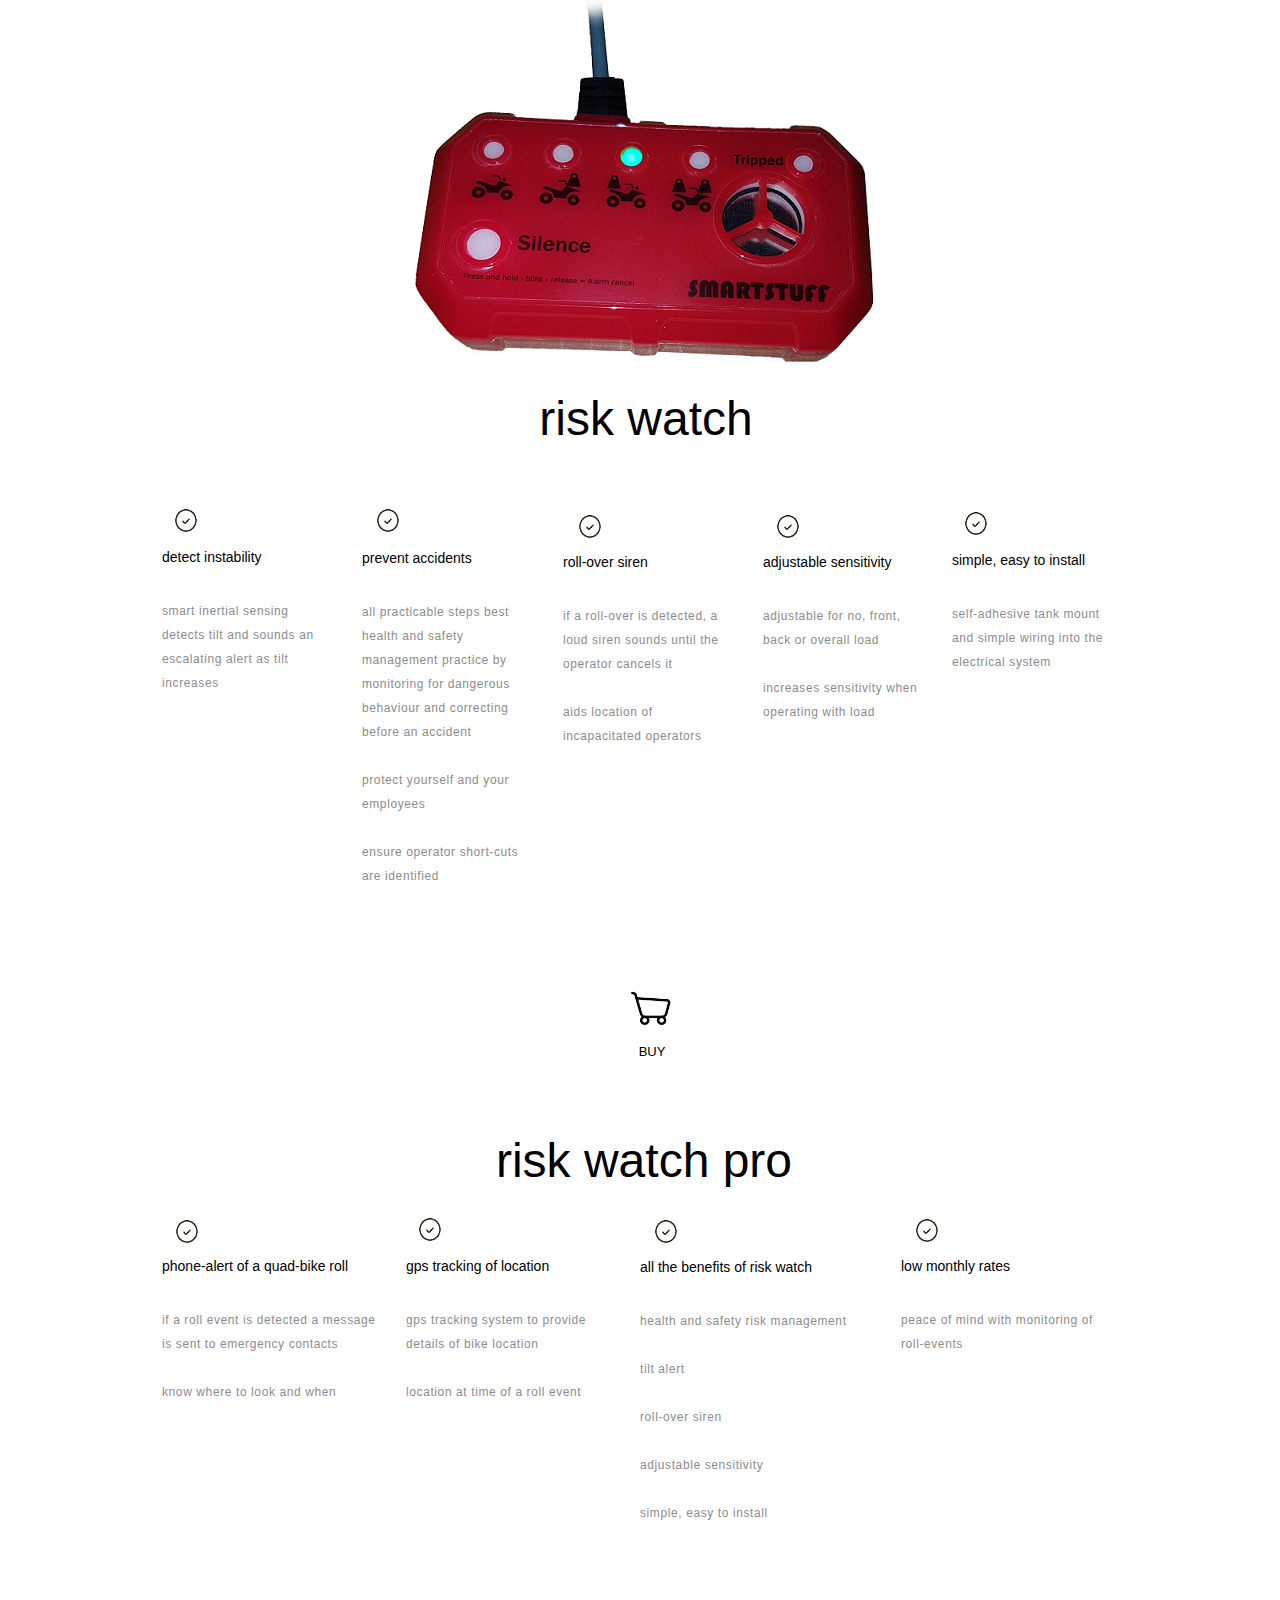
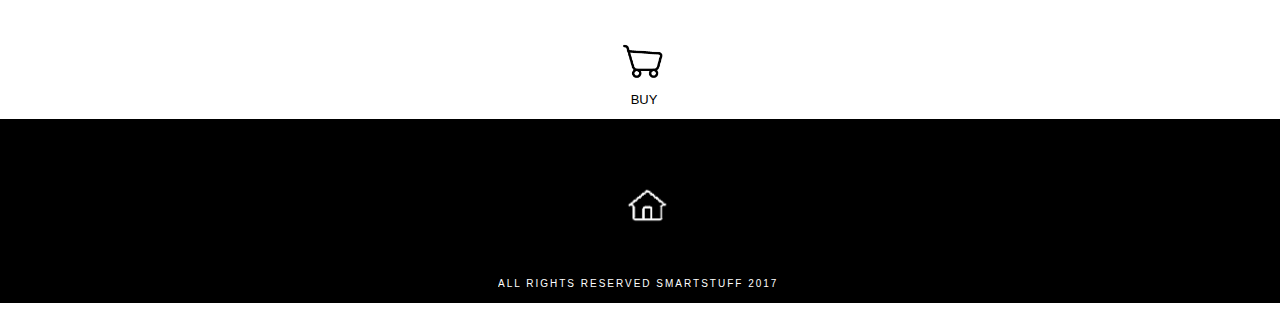
==== publish/index.html @ a8211321 "Create publish/index.html" ====
<!DOCTYPE html><html><head>    
    <meta charset="UTF-8">
    <!-- generator meta tag -->
    <!-- leave this for stats and Silex version check -->
    <meta name="generator" content="Silex v2.2.7">
    <!-- End of generator meta tag -->
    <script type="text/javascript" src="js/jquery.js" data-silex-static=""></script>
    <script type="text/javascript" src="js/jquery-ui.js" data-silex-static=""></script>
    <script type="text/javascript" src="js/pageable.js" data-silex-static=""></script>
    <script type="text/javascript" src="js/front-end.js" data-silex-static=""></script>
    <link rel="stylesheet" href="css/normalize.css" data-silex-static="">
    <link rel="stylesheet" href="css/front-end.css" data-silex-static="">

    
    
    
    <title>SMARTSTUFF</title>
    






    <meta name="website-width" content="960">
    <style type="text/css" class="silex-style-settings">
        .website-width {
            width: 960px;
        }
    </style>










    <meta name="viewport" content="width=device-width, initial-scale=1, maximum-scale=2.2" data-silex-viewport="">
    












    <style id="current-page-style">
        .page-tiltalert {
            display: inherit;
        }
    </style>
    <!-- Silex HEAD tag do not remove -->
    <!-- End of Silex HEAD tag do not remove -->
    <link href="css/styles.css" rel="stylesheet">    <script src="js/script.js" type="text/javascript"></script></head><body class="body-initial enable-mobile silex-runtime silex-published">
    <div data-silex-type="container" class="prevent-draggable container-element editable-style silex-id-1501237952514-22 section-element page-tiltalert paged-element" data-silex-id="silex-id-1501237952514-22">
        <div data-silex-type="container" class="editable-style silex-id-1501237952513-21 container-element silex-element-content silex-container-content website-width prevent-draggable" data-silex-id="silex-id-1501237952513-21">

            <div data-silex-type="image" class="editable-style silex-id-1501241658473-48 image-element" data-silex-id="silex-id-1501241658473-48" style=""><img src="assets/riskwatch.png" class="silex-element-content"></div>
        </div>
    </div>


    <div class="silex-pages">
        <div data-silex-type="image" class="editable-style silex-id-hamburger-menu image-element menu-button prevent-draggable prevent-resizable" data-silex-id="silex-id-hamburger-menu">
            <img alt="open mobile menu" src="[data-uri]" class="silex-element-content">
        </div>

        <a id="page-tiltalert" data-silex-type="page" class="page-element page-link-active">tiltalert</a></div>















































    <div data-silex-type="container" class="prevent-draggable container-element editable-style silex-id-1501238039180-35 section-element page-tiltalert paged-element" data-silex-id="silex-id-1501238039180-35">
        <div data-silex-type="container" class="editable-style silex-id-1501238039179-34 container-element silex-element-content silex-container-content website-width prevent-draggable" data-silex-id="silex-id-1501238039179-34">
            <div data-silex-type="text" class="editable-style silex-id-1501233992347-1 text-element" data-silex-id="silex-id-1501233992347-1" style="">
                <div class="silex-element-content normal">
                    <div style="text-align: center;">
                        <font size="7"><span style="font-family: verdana,sans-serif;">risk watch</span></font><br></div>
                </div>
            </div>
        </div>
    </div>
    <div data-silex-type="container" class="prevent-draggable container-element editable-style silex-id-1501238044558-41 section-element page-tiltalert paged-element" data-silex-id="silex-id-1501238044558-41">
        <div data-silex-type="container" class="editable-style silex-id-1501238044557-40 container-element silex-element-content silex-container-content website-width prevent-draggable" data-silex-id="silex-id-1501238044557-40">
            <div data-silex-type="text" class="editable-style silex-id-1501234129706-2 text-element" data-silex-id="silex-id-1501234129706-2" style="">
                <div class="silex-element-content normal">
                    <div class="preview-title-holder removable-parent order-handle" style="display: inline-block; text-align: left; max-width: inherit; color: rgb(0, 0, 0); font-size: 0px; font-style: normal; font-variant-ligatures: normal; font-variant-caps: normal; font-weight: normal; letter-spacing: normal; text-indent: 0px; text-transform: none; white-space: normal; word-spacing: 0px; -webkit-text-stroke-width: 0px; background-color: rgb(255, 255, 255); text-decoration-style: initial; text-decoration-color: initial;">
                        <h2 id="vbid-93d09ab3-2radl3nj" class="preview-element preview-title magic-circle-holder inner-page text-element quick-text-style-menu   allow-mobile-hide" data-menu-name="PREVIEW_TITLE" data-orig-font-size="14" style="display: inline-block; color: rgb(0, 0, 0); font-size: 14px; line-height: 1.1em; letter-spacing: 0em; font-style: normal; text-decoration: none; font-weight: normal; direction: ltr; margin: 0px; padding: 0px; background-color: rgba(0, 0, 0, 0); text-shadow: none; text-transform: none; min-height: 15px;"><span style="font-family: verdana,sans-serif;">detect instability</span></h2>
                    </div><span style="font-family: verdana,sans-serif;"><span style="color: rgb(0, 0, 0); font-size: 0px; font-style: normal; font-variant-ligatures: normal; font-variant-caps: normal; font-weight: normal; letter-spacing: normal; text-align: left; text-indent: 0px; text-transform: none; white-space: normal; word-spacing: 0px; -webkit-text-stroke-width: 0px; background-color: rgb(255, 255, 255); text-decoration-style: initial; text-decoration-color: initial; display: inline !important; float: none;"><span>&nbsp;</span></span>
                    <br class="lower-line-break" style="color: rgb(0, 0, 0); font-size: 0px; font-style: normal; font-variant-ligatures: normal; font-variant-caps: normal; font-weight: normal; letter-spacing: normal; text-align: left; text-indent: 0px; text-transform: none; white-space: normal; word-spacing: 0px; -webkit-text-stroke-width: 0px; background-color: rgb(255, 255, 255); text-decoration-style: initial; text-decoration-color: initial;">
                    <br class="upper-line-break" style="color: rgb(0, 0, 0); font-size: 0px; font-style: normal; font-variant-ligatures: normal; font-variant-caps: normal; font-weight: normal; letter-spacing: normal; text-align: left; text-indent: 0px; text-transform: none; white-space: normal; word-spacing: 0px; -webkit-text-stroke-width: 0px; background-color: rgb(255, 255, 255); text-decoration-style: initial; text-decoration-color: initial;"></span>
                    <div class="preview-body-holder removable-parent order-handle" style="display: inline-block; text-align: left; max-width: inherit; color: rgb(0, 0, 0); font-size: 0px; font-style: normal; font-variant-ligatures: normal; font-variant-caps: normal; font-weight: normal; letter-spacing: normal; text-indent: 0px; text-transform: none; white-space: normal; word-spacing: 0px; -webkit-text-stroke-width: 0px; background-color: rgb(255, 255, 255); text-decoration-style: initial; text-decoration-color: initial;">
                        <div id="vbid-93d09ab3-wrdluvmc" class="preview-element preview-body magic-circle-holder text-element quick-text-style-menu   allow-mobile-hide" data-menu-name="PREVIEW_BODY" style="display: inline-block; color: rgb(140, 140, 140); font-size: 12px; line-height: 2em; letter-spacing: 0.05em; font-style: normal; text-decoration: none; font-weight: normal; direction: ltr; margin: 15px 0px 10px; padding: 0px; background-color: transparent; max-width: 500px; text-shadow: none; column-count: 1; text-transform: none; min-height: 144px;">
                            <p style="margin: 0px; padding: 0px;"><span style="font-family: verdana,sans-serif;"></span></p>
                            <p style="margin: 0px; padding: 0px;"><span style="font-family: verdana,sans-serif;">smart inertial sensing detects tilt and sounds an escalating alert as tilt increases</span></p>
                        </div>
                    </div>
                </div>
            </div>

            <div data-silex-type="text" class="editable-style text-element silex-id-1501234300237-5" data-silex-id="silex-id-1501234300237-5" style="">
                <div class="silex-element-content normal">
                    <div class="preview-title-holder removable-parent order-handle" style="display: inline-block; text-align: left; max-width: inherit; color: rgb(0, 0, 0); font-size: 0px; font-style: normal; font-variant-ligatures: normal; font-variant-caps: normal; font-weight: normal; letter-spacing: normal; text-indent: 0px; text-transform: none; white-space: normal; word-spacing: 0px; -webkit-text-stroke-width: 0px; background-color: rgb(255, 255, 255); text-decoration-style: initial; text-decoration-color: initial;">
                        <h2 id="vbid-93d09ab3-ubjj9wws" class="preview-element preview-title magic-circle-holder inner-page text-element quick-text-style-menu   allow-mobile-hide" data-menu-name="PREVIEW_TITLE" data-orig-font-size="14" style="display: inline-block; color: rgb(0, 0, 0); font-size: 14px; line-height: 1.1em; letter-spacing: 0em; font-style: normal; text-decoration: none; font-weight: normal; direction: ltr; margin: 0px; padding: 0px; background-color: rgba(0, 0, 0, 0); text-shadow: none; text-transform: none; min-height: 15px;"><span style="font-family: verdana,sans-serif;">simple, easy to install</span></h2>
                    </div><span style="font-family: verdana,sans-serif;"><span style="color: rgb(0, 0, 0); font-size: 0px; font-style: normal; font-variant-ligatures: normal; font-variant-caps: normal; font-weight: normal; letter-spacing: normal; text-align: left; text-indent: 0px; text-transform: none; white-space: normal; word-spacing: 0px; -webkit-text-stroke-width: 0px; background-color: rgb(255, 255, 255); text-decoration-style: initial; text-decoration-color: initial; display: inline !important; float: none;"><span>&nbsp;</span></span>
                    <br class="lower-line-break" style="color: rgb(0, 0, 0); font-size: 0px; font-style: normal; font-variant-ligatures: normal; font-variant-caps: normal; font-weight: normal; letter-spacing: normal; text-align: left; text-indent: 0px; text-transform: none; white-space: normal; word-spacing: 0px; -webkit-text-stroke-width: 0px; background-color: rgb(255, 255, 255); text-decoration-style: initial; text-decoration-color: initial;">
                    <br class="upper-line-break" style="color: rgb(0, 0, 0); font-size: 0px; font-style: normal; font-variant-ligatures: normal; font-variant-caps: normal; font-weight: normal; letter-spacing: normal; text-align: left; text-indent: 0px; text-transform: none; white-space: normal; word-spacing: 0px; -webkit-text-stroke-width: 0px; background-color: rgb(255, 255, 255); text-decoration-style: initial; text-decoration-color: initial;"></span>
                    <div class="preview-body-holder removable-parent order-handle" style="display: inline-block; text-align: left; max-width: inherit; color: rgb(0, 0, 0); font-size: 0px; font-style: normal; font-variant-ligatures: normal; font-variant-caps: normal; font-weight: normal; letter-spacing: normal; text-indent: 0px; text-transform: none; white-space: normal; word-spacing: 0px; -webkit-text-stroke-width: 0px; background-color: rgb(255, 255, 255); text-decoration-style: initial; text-decoration-color: initial;">
                        <div id="vbid-93d09ab3-2bz3k6br" class="preview-element preview-body magic-circle-holder text-element quick-text-style-menu   allow-mobile-hide" data-menu-name="PREVIEW_BODY" style="display: inline-block; color: rgb(140, 140, 140); font-size: 12px; line-height: 2em; letter-spacing: 0.05em; font-style: normal; text-decoration: none; font-weight: normal; direction: ltr; margin: 15px 0px 10px; padding: 0px; background-color: transparent; max-width: 500px; text-shadow: none; column-count: 1; text-transform: none; min-height: 144px;">
                            <p style="margin: 0px; padding: 0px;"><span style="font-family: verdana,sans-serif;">self-adhesive tank mount and simple wiring into the electrical system</span></p>
                        </div>
                    </div>
                </div>
            </div>




            <div data-silex-type="image" class="editable-style silex-id-1501236034899-6 image-element" data-silex-id="silex-id-1501236034899-6" style=""><img src="assets/tick.png" class="silex-element-content"></div>
            <div data-silex-type="text" class="editable-style text-element silex-id-1501234297004-4" data-silex-id="silex-id-1501234297004-4" style="">
                <div class="silex-element-content normal">
                    <div class="preview-title-holder removable-parent order-handle" style="display: inline-block; text-align: left; max-width: inherit; color: rgb(0, 0, 0); font-size: 0px; font-style: normal; font-variant-ligatures: normal; font-variant-caps: normal; font-weight: normal; letter-spacing: normal; text-indent: 0px; text-transform: none; white-space: normal; word-spacing: 0px; -webkit-text-stroke-width: 0px; background-color: rgb(255, 255, 255); text-decoration-style: initial; text-decoration-color: initial;">
                        <h2 id="vbid-4b8756b7-yhpbuncz" class="preview-element preview-title magic-circle-holder inner-page text-element quick-text-style-menu   allow-mobile-hide" data-menu-name="PREVIEW_TITLE" data-orig-font-size="14" style="display: inline-block; color: rgb(0, 0, 0); font-size: 14px; line-height: 1.1em; letter-spacing: 0em; font-style: normal; text-decoration: none; font-weight: normal; direction: ltr; margin: 0px; padding: 0px; background-color: rgba(0, 0, 0, 0); text-shadow: none; text-transform: none; min-height: 15px;"><span style="font-family: verdana,sans-serif;">adjustable sensitivity</span></h2>
                    </div><span style="font-family: verdana,sans-serif;"><span style="color: rgb(0, 0, 0); font-size: 0px; font-style: normal; font-variant-ligatures: normal; font-variant-caps: normal; font-weight: normal; letter-spacing: normal; text-align: left; text-indent: 0px; text-transform: none; white-space: normal; word-spacing: 0px; -webkit-text-stroke-width: 0px; background-color: rgb(255, 255, 255); text-decoration-style: initial; text-decoration-color: initial; display: inline !important; float: none;"><span>&nbsp;</span></span>
                    <br class="lower-line-break" style="color: rgb(0, 0, 0); font-size: 0px; font-style: normal; font-variant-ligatures: normal; font-variant-caps: normal; font-weight: normal; letter-spacing: normal; text-align: left; text-indent: 0px; text-transform: none; white-space: normal; word-spacing: 0px; -webkit-text-stroke-width: 0px; background-color: rgb(255, 255, 255); text-decoration-style: initial; text-decoration-color: initial;"><br class="upper-line-break" style="color: rgb(0, 0, 0); font-size: 0px; font-style: normal; font-variant-ligatures: normal; font-variant-caps: normal; font-weight: normal; letter-spacing: normal; text-align: left; text-indent: 0px; text-transform: none; white-space: normal; word-spacing: 0px; -webkit-text-stroke-width: 0px; background-color: rgb(255, 255, 255); text-decoration-style: initial; text-decoration-color: initial;"></span>
                        <div class="preview-body-holder removable-parent order-handle" style="display: inline-block; text-align: left; max-width: inherit; color: rgb(0, 0, 0); font-size: 0px; font-style: normal; font-variant-ligatures: normal; font-variant-caps: normal; font-weight: normal; letter-spacing: normal; text-indent: 0px; text-transform: none; white-space: normal; word-spacing: 0px; -webkit-text-stroke-width: 0px; background-color: rgb(255, 255, 255); text-decoration-style: initial; text-decoration-color: initial;">
                            <div id="vbid-4b8756b7-uez8tpma" class="preview-element preview-body magic-circle-holder text-element quick-text-style-menu   allow-mobile-hide" data-menu-name="PREVIEW_BODY" style="display: inline-block; color: rgb(140, 140, 140); font-size: 12px; line-height: 2em; letter-spacing: 0.05em; font-style: normal; text-decoration: none; font-weight: normal; direction: ltr; margin: 15px 0px 10px; padding: 0px; background-color: transparent; max-width: 500px; text-shadow: none; column-count: 1; text-transform: none; min-height: 312px;">
                                <p style="margin: 0px; padding: 0px;"><span style="font-family: verdana,sans-serif;"></span></p>
                                <p style="margin: 0px; padding: 0px;"><span style="font-family: verdana,sans-serif;">adjustable for no, front, back or overall load</span></p>
                                <p style="margin: 0px; padding: 0px;"><span style="font-family: verdana,sans-serif;"><br></span></p>
                                <p style="margin: 0px; padding: 0px;"><span style="font-family: verdana,sans-serif;">increases sensitivity when operating with load</span></p>
                            </div>
                </div>
            </div>
        </div>
        <div data-silex-type="text" class="editable-style text-element silex-id-1501234211280-3" data-silex-id="silex-id-1501234211280-3" style="">
            <div class="silex-element-content normal">
                <div class="preview-title-holder removable-parent order-handle" style="display: inline-block; text-align: left; max-width: inherit; color: rgb(0, 0, 0); font-size: 0px; font-style: normal; font-variant-ligatures: normal; font-variant-caps: normal; font-weight: normal; letter-spacing: normal; text-indent: 0px; text-transform: none; white-space: normal; word-spacing: 0px; -webkit-text-stroke-width: 0px; background-color: rgb(255, 255, 255); text-decoration-style: initial; text-decoration-color: initial;">
                    <h2 id="vbid-da5c39db-3igag8nh" class="preview-element preview-title magic-circle-holder inner-page text-element quick-text-style-menu   allow-mobile-hide" data-menu-name="PREVIEW_TITLE" data-orig-font-size="14" style="display: inline-block; color: rgb(0, 0, 0); font-size: 14px; line-height: 1.1em; letter-spacing: 0em; font-style: normal; text-decoration: none; font-weight: normal; direction: ltr; margin: 0px; padding: 0px; background-color: rgba(0, 0, 0, 0); text-shadow: none; text-transform: none; min-height: 15px;"><span style="font-family: verdana,sans-serif;">prevent accidents</span></h2>
                </div><span style="font-family: verdana,sans-serif;"><span style="color: rgb(0, 0, 0); font-size: 0px; font-style: normal; font-variant-ligatures: normal; font-variant-caps: normal; font-weight: normal; letter-spacing: normal; text-align: left; text-indent: 0px; text-transform: none; white-space: normal; word-spacing: 0px; -webkit-text-stroke-width: 0px; background-color: rgb(255, 255, 255); text-decoration-style: initial; text-decoration-color: initial; display: inline !important; float: none;"><span>&nbsp;</span></span>
                <br class="lower-line-break" style="color: rgb(0, 0, 0); font-size: 0px; font-style: normal; font-variant-ligatures: normal; font-variant-caps: normal; font-weight: normal; letter-spacing: normal; text-align: left; text-indent: 0px; text-transform: none; white-space: normal; word-spacing: 0px; -webkit-text-stroke-width: 0px; background-color: rgb(255, 255, 255); text-decoration-style: initial; text-decoration-color: initial;"><br class="upper-line-break" style="color: rgb(0, 0, 0); font-size: 0px; font-style: normal; font-variant-ligatures: normal; font-variant-caps: normal; font-weight: normal; letter-spacing: normal; text-align: left; text-indent: 0px; text-transform: none; white-space: normal; word-spacing: 0px; -webkit-text-stroke-width: 0px; background-color: rgb(255, 255, 255); text-decoration-style: initial; text-decoration-color: initial;"></span>
                    <div class="preview-body-holder removable-parent order-handle" style="display: inline-block; text-align: left; max-width: inherit; color: rgb(0, 0, 0); font-size: 0px; font-style: normal; font-variant-ligatures: normal; font-variant-caps: normal; font-weight: normal; letter-spacing: normal; text-indent: 0px; text-transform: none; white-space: normal; word-spacing: 0px; -webkit-text-stroke-width: 0px; background-color: rgb(255, 255, 255); text-decoration-style: initial; text-decoration-color: initial;">
                        <div id="vbid-da5c39db-qvfge9kx" class="preview-element preview-body magic-circle-holder text-element quick-text-style-menu   allow-mobile-hide" data-menu-name="PREVIEW_BODY" style="display: inline-block; color: rgb(140, 140, 140); font-size: 12px; line-height: 2em; letter-spacing: 0.05em; font-style: normal; text-decoration: none; font-weight: normal; direction: ltr; margin: 15px 0px 10px; padding: 0px; background-color: transparent; max-width: 500px; text-shadow: none; column-count: 1; text-transform: none; min-height: 312px;">
                            <p style="margin: 0px; padding: 0px;"><span style="font-family: verdana,sans-serif;">all practicable steps best health and safety management practice by monitoring for dangerous behaviour and correcting before an accident</span></p>
                            <p style="margin: 0px; padding: 0px;"><span style="font-family: verdana,sans-serif;"><br></span></p>
                            <p style="margin: 0px; padding: 0px;"><span style="font-family: verdana,sans-serif;">protect yourself and your employees</span></p>
                            <p style="margin: 0px; padding: 0px;"><span style="font-family: verdana,sans-serif;"><br></span></p>
                            <p style="margin: 0px; padding: 0px;"><span style="font-family: verdana,sans-serif;">ensure operator short-cuts are identified</span></p>
                        </div>
            </div>
        </div>
    </div>
    <div data-silex-type="text" class="editable-style text-element silex-id-1501241836719-49" data-silex-id="silex-id-1501241836719-49" style="">
        <div class="silex-element-content normal">
            <div class="preview-title-holder removable-parent order-handle" style="display: inline-block; text-align: left; max-width: inherit; color: rgb(0, 0, 0); font-size: 0px; font-style: normal; font-variant-ligatures: normal; font-variant-caps: normal; font-weight: normal; letter-spacing: normal; text-indent: 0px; text-transform: none; white-space: normal; word-spacing: 0px; -webkit-text-stroke-width: 0px; background-color: rgb(255, 255, 255); text-decoration-style: initial; text-decoration-color: initial;">
                <h2 id="vbid-93d09ab3-rdpniljz" class="preview-element preview-title magic-circle-holder inner-page text-element quick-text-style-menu   allow-mobile-hide" data-menu-name="PREVIEW_TITLE" data-orig-font-size="14" style="display: inline-block; color: rgb(0, 0, 0); font-size: 14px; line-height: 1.1em; letter-spacing: 0em; font-style: normal; text-decoration: none; font-weight: normal; direction: ltr; margin: 0px; padding: 0px; background-color: rgba(0, 0, 0, 0); text-shadow: none; text-transform: none; min-height: 15px;"><span style="font-family: verdana,sans-serif;">roll-over siren</span></h2>
            </div><span style="font-family: verdana,sans-serif;"><span style="color: rgb(0, 0, 0); font-size: 0px; font-style: normal; font-variant-ligatures: normal; font-variant-caps: normal; font-weight: normal; letter-spacing: normal; text-align: left; text-indent: 0px; text-transform: none; white-space: normal; word-spacing: 0px; -webkit-text-stroke-width: 0px; background-color: rgb(255, 255, 255); text-decoration-style: initial; text-decoration-color: initial; display: inline !important; float: none;"><span>&nbsp;</span></span>
            <br class="lower-line-break" style="color: rgb(0, 0, 0); font-size: 0px; font-style: normal; font-variant-ligatures: normal; font-variant-caps: normal; font-weight: normal; letter-spacing: normal; text-align: left; text-indent: 0px; text-transform: none; white-space: normal; word-spacing: 0px; -webkit-text-stroke-width: 0px; background-color: rgb(255, 255, 255); text-decoration-style: initial; text-decoration-color: initial;">
            <br class="upper-line-break" style="color: rgb(0, 0, 0); font-size: 0px; font-style: normal; font-variant-ligatures: normal; font-variant-caps: normal; font-weight: normal; letter-spacing: normal; text-align: left; text-indent: 0px; text-transform: none; white-space: normal; word-spacing: 0px; -webkit-text-stroke-width: 0px; background-color: rgb(255, 255, 255); text-decoration-style: initial; text-decoration-color: initial;"></span>
            <div class="preview-body-holder removable-parent order-handle" style="display: inline-block; text-align: left; max-width: inherit; color: rgb(0, 0, 0); font-size: 0px; font-style: normal; font-variant-ligatures: normal; font-variant-caps: normal; font-weight: normal; letter-spacing: normal; text-indent: 0px; text-transform: none; white-space: normal; word-spacing: 0px; -webkit-text-stroke-width: 0px; background-color: rgb(255, 255, 255); text-decoration-style: initial; text-decoration-color: initial;">
                <div id="vbid-93d09ab3-uziykxep" class="preview-element preview-body magic-circle-holder text-element quick-text-style-menu   allow-mobile-hide" data-menu-name="PREVIEW_BODY" style="display: inline-block; color: rgb(140, 140, 140); font-size: 12px; line-height: 2em; letter-spacing: 0.05em; font-style: normal; text-decoration: none; font-weight: normal; direction: ltr; margin: 15px 0px 10px; padding: 0px; background-color: transparent; max-width: 500px; text-shadow: none; column-count: 1; text-transform: none; min-height: 144px;">
                    <p style="margin: 0px; padding: 0px;"><span style="font-family: verdana,sans-serif;">if a roll-over is detected, a loud siren sounds until the operator cancels it</span></p>
                    <p style="margin: 0px; padding: 0px;"><span style="font-family: verdana,sans-serif;"><br></span></p>
                    <p style="margin: 0px; padding: 0px;"><span style="font-family: verdana,sans-serif;">aids location of incapacitated operators</span></p>
                </div>
            </div>
        </div>
    </div>
    <div data-silex-type="image" class="editable-style image-element silex-id-1501236068446-7" data-silex-id="silex-id-1501236068446-7" style=""><img src="assets/tick.png" class="silex-element-content"></div>
    <div data-silex-type="image" class="editable-style image-element silex-id-1501236074067-8" data-silex-id="silex-id-1501236074067-8" style=""><img src="assets/tick.png" class="silex-element-content"></div>
    <div data-silex-type="image" class="editable-style image-element silex-id-1501241883228-50" data-silex-id="silex-id-1501241883228-50" style=""><img src="assets/tick.png" class="silex-element-content"></div>
    <div data-silex-type="image" class="editable-style image-element silex-id-1501236078829-9" data-silex-id="silex-id-1501236078829-9" style=""><img src="assets/tick.png" class="silex-element-content"></div>
    </div>
    </div>
    <div data-silex-type="container" class="prevent-draggable container-element editable-style silex-id-1501233066701-53 section-element page-tiltalert paged-element" data-silex-id="silex-id-1501233066701-53">
        <div data-silex-type="container" class="editable-style silex-id-1501233066700-52 container-element silex-element-content silex-container-content website-width prevent-draggable" data-silex-id="silex-id-1501233066700-52">























            <a target="_blank" data-silex-type="image" class="editable-style silex-id-1501162717282-41 image-element" data-silex-id="silex-id-1501162717282-41" style="" href="buy.html"><img src="assets/btn_buy.png" class="silex-element-content"></a>
            <a target="_blank" data-silex-type="text" class="editable-style text-element silex-id-1501163158156-47" data-silex-id="silex-id-1501163158156-47" style="" href="buy.html">
                <div class="silex-element-content normal">
                    <div style="text-align: center;">
                        <div style="text-align: center;"><span style="font-family: verdana,sans-serif;"><font size="2">BUY<br></font></span></div><span style="font-family: verdana,sans-serif;"></span></div>
                </div>
            </a>
        </div>
    </div>
    <div data-silex-type="container" class="prevent-draggable container-element editable-style silex-id-1501238041188-37 section-element page-tiltalert paged-element" data-silex-id="silex-id-1501238041188-37">
        <div data-silex-type="container" class="editable-style silex-id-1501238041187-36 container-element silex-element-content silex-container-content website-width prevent-draggable" data-silex-id="silex-id-1501238041187-36">

            <div data-silex-type="text" class="editable-style text-element silex-id-1501236125134-10" data-silex-id="silex-id-1501236125134-10" style="">
                <div class="silex-element-content normal">
                    <div style="text-align: center;">
                        <font size="7"><span style="font-family: verdana,sans-serif;">risk watch pro<br></span></font>
                    </div>
                </div>
            </div>
        </div>
    </div>
    <div data-silex-type="container" class="prevent-draggable container-element editable-style silex-id-1501238042733-39 section-element page-tiltalert paged-element" data-silex-id="silex-id-1501238042733-39">
        <div data-silex-type="container" class="editable-style silex-id-1501238042732-38 container-element silex-element-content silex-container-content website-width prevent-draggable" data-silex-id="silex-id-1501238042732-38">
            <div data-silex-type="text" class="editable-style text-element silex-id-1501236125181-14" data-silex-id="silex-id-1501236125181-14" style="">
                <div class="silex-element-content normal">
                    <div class="preview-title-holder removable-parent order-handle" style="display: inline-block; text-align: left; max-width: inherit; color: rgb(0, 0, 0); font-size: 0px; font-style: normal; font-variant-ligatures: normal; font-variant-caps: normal; font-weight: normal; letter-spacing: normal; text-indent: 0px; text-transform: none; white-space: normal; word-spacing: 0px; -webkit-text-stroke-width: 0px; background-color: rgb(255, 255, 255); text-decoration-style: initial; text-decoration-color: initial;">
                        <h2 id="vbid-205f233b-7x8z3fmp" class="preview-element preview-title magic-circle-holder inner-page text-element quick-text-style-menu   allow-mobile-hide" data-menu-name="PREVIEW_TITLE" data-orig-font-size="14" style="display: inline-block; color: rgb(0, 0, 0); font-size: 14px; line-height: 1.1em; letter-spacing: 0em; font-style: normal; text-decoration: none; font-weight: normal; direction: ltr; margin: 0px; padding: 0px; background-color: rgba(0, 0, 0, 0); text-shadow: none; text-transform: none; min-height: 15px;"><span style="font-family: verdana,sans-serif;">phone-alert of a quad-bike roll</span></h2>
                    </div><span style="font-family: verdana,sans-serif;"><span style="color: rgb(0, 0, 0); font-size: 0px; font-style: normal; font-variant-ligatures: normal; font-variant-caps: normal; font-weight: normal; letter-spacing: normal; text-align: left; text-indent: 0px; text-transform: none; white-space: normal; word-spacing: 0px; -webkit-text-stroke-width: 0px; background-color: rgb(255, 255, 255); text-decoration-style: initial; text-decoration-color: initial; display: inline !important; float: none;"><span>&nbsp;</span></span>
                    <br class="lower-line-break" style="color: rgb(0, 0, 0); font-size: 0px; font-style: normal; font-variant-ligatures: normal; font-variant-caps: normal; font-weight: normal; letter-spacing: normal; text-align: left; text-indent: 0px; text-transform: none; white-space: normal; word-spacing: 0px; -webkit-text-stroke-width: 0px; background-color: rgb(255, 255, 255); text-decoration-style: initial; text-decoration-color: initial;">
                    <br class="upper-line-break" style="color: rgb(0, 0, 0); font-size: 0px; font-style: normal; font-variant-ligatures: normal; font-variant-caps: normal; font-weight: normal; letter-spacing: normal; text-align: left; text-indent: 0px; text-transform: none; white-space: normal; word-spacing: 0px; -webkit-text-stroke-width: 0px; background-color: rgb(255, 255, 255); text-decoration-style: initial; text-decoration-color: initial;"></span>
                    <div class="preview-body-holder removable-parent order-handle" style="display: inline-block; text-align: left; max-width: inherit; color: rgb(0, 0, 0); font-size: 0px; font-style: normal; font-variant-ligatures: normal; font-variant-caps: normal; font-weight: normal; letter-spacing: normal; text-indent: 0px; text-transform: none; white-space: normal; word-spacing: 0px; -webkit-text-stroke-width: 0px; background-color: rgb(255, 255, 255); text-decoration-style: initial; text-decoration-color: initial;">
                        <div id="vbid-205f233b-0xwxzewj" class="preview-element preview-body magic-circle-holder text-element quick-text-style-menu   allow-mobile-hide" data-menu-name="PREVIEW_BODY" style="display: inline-block; color: rgb(140, 140, 140); font-size: 12px; line-height: 2em; letter-spacing: 0.05em; font-style: normal; text-decoration: none; font-weight: normal; direction: ltr; margin: 15px 0px 10px; padding: 0px; background-color: transparent; max-width: 500px; text-shadow: none; column-count: 1; text-transform: none; min-height: 192px;">
                            <p style="margin: 0px; padding: 0px;"><span style="font-family: verdana,sans-serif;">if a roll event is detected a message is sent to emergency contacts <br></span></p>
                            <p style="margin: 0px; padding: 0px;"><span style="font-family: verdana,sans-serif;"><br></span></p>
                            <p style="margin: 0px; padding: 0px;"><span style="font-family: verdana,sans-serif;">know where to look and when</span></p>
                        </div>
                    </div>
                </div>
            </div>
            <div data-silex-type="text" class="editable-style text-element silex-id-1501236125174-13" data-silex-id="silex-id-1501236125174-13" style="">
                <div class="silex-element-content normal">
                    <div class="preview-title-holder removable-parent order-handle" style="display: inline-block; text-align: left; max-width: inherit; color: rgb(0, 0, 0); font-size: 0px; font-style: normal; font-variant-ligatures: normal; font-variant-caps: normal; font-weight: normal; letter-spacing: normal; text-indent: 0px; text-transform: none; white-space: normal; word-spacing: 0px; -webkit-text-stroke-width: 0px; background-color: rgb(255, 255, 255); text-decoration-style: initial; text-decoration-color: initial;">
                        <h2 id="vbid-4c42ac31-srr8kbsu" class="preview-element preview-title magic-circle-holder inner-page text-element quick-text-style-menu   allow-mobile-hide" data-menu-name="PREVIEW_TITLE" data-orig-font-size="14" style="display: inline-block; color: rgb(0, 0, 0); font-size: 14px; line-height: 1.1em; letter-spacing: 0em; font-style: normal; text-decoration: none; font-weight: normal; direction: ltr; margin: 0px; padding: 0px; background-color: rgba(0, 0, 0, 0); text-shadow: none; text-transform: none; min-height: 15px;"><span style="font-family: verdana,sans-serif;">gps tracking of location</span></h2>
                    </div><span style="font-family: verdana,sans-serif;"><span style="color: rgb(0, 0, 0); font-size: 0px; font-style: normal; font-variant-ligatures: normal; font-variant-caps: normal; font-weight: normal; letter-spacing: normal; text-align: left; text-indent: 0px; text-transform: none; white-space: normal; word-spacing: 0px; -webkit-text-stroke-width: 0px; background-color: rgb(255, 255, 255); text-decoration-style: initial; text-decoration-color: initial; display: inline !important; float: none;"><span>&nbsp;</span></span>
                    <br class="lower-line-break" style="color: rgb(0, 0, 0); font-size: 0px; font-style: normal; font-variant-ligatures: normal; font-variant-caps: normal; font-weight: normal; letter-spacing: normal; text-align: left; text-indent: 0px; text-transform: none; white-space: normal; word-spacing: 0px; -webkit-text-stroke-width: 0px; background-color: rgb(255, 255, 255); text-decoration-style: initial; text-decoration-color: initial;">
                    <br class="upper-line-break" style="color: rgb(0, 0, 0); font-size: 0px; font-style: normal; font-variant-ligatures: normal; font-variant-caps: normal; font-weight: normal; letter-spacing: normal; text-align: left; text-indent: 0px; text-transform: none; white-space: normal; word-spacing: 0px; -webkit-text-stroke-width: 0px; background-color: rgb(255, 255, 255); text-decoration-style: initial; text-decoration-color: initial;"></span>
                    <div class="preview-body-holder removable-parent order-handle" style="display: inline-block; text-align: left; max-width: inherit; color: rgb(0, 0, 0); font-size: 0px; font-style: normal; font-variant-ligatures: normal; font-variant-caps: normal; font-weight: normal; letter-spacing: normal; text-indent: 0px; text-transform: none; white-space: normal; word-spacing: 0px; -webkit-text-stroke-width: 0px; background-color: rgb(255, 255, 255); text-decoration-style: initial; text-decoration-color: initial;">
                        <div id="vbid-4c42ac31-tgkziquy" class="preview-element preview-body magic-circle-holder text-element quick-text-style-menu   allow-mobile-hide" data-menu-name="PREVIEW_BODY" style="display: inline-block; color: rgb(140, 140, 140); font-size: 12px; line-height: 2em; letter-spacing: 0.05em; font-style: normal; text-decoration: none; font-weight: normal; direction: ltr; margin: 15px 0px 10px; padding: 0px; background-color: transparent; max-width: 500px; text-shadow: none; column-count: 1; text-transform: none; min-height: 192px;">
                            <p style="margin: 0px; padding: 0px;"><span style="font-family: verdana,sans-serif;">gps tracking system to provide details of bike location</span></p>
                            <p style="margin: 0px; padding: 0px;"><span style="font-family: verdana,sans-serif;"><br></span></p>
                            <p style="margin: 0px; padding: 0px;"><span style="font-family: verdana,sans-serif;">location at time of a roll event</span></p>
                        </div>
                    </div>
                </div>
            </div>
            <div data-silex-type="text" class="editable-style text-element silex-id-1501236125162-11" data-silex-id="silex-id-1501236125162-11" style="">
                <div class="silex-element-content normal">
                    <div class="preview-title-holder removable-parent order-handle" style="display: inline-block; text-align: left; max-width: inherit; color: rgb(0, 0, 0); font-size: 0px; font-style: normal; font-variant-ligatures: normal; font-variant-caps: normal; font-weight: normal; letter-spacing: normal; text-indent: 0px; text-transform: none; white-space: normal; word-spacing: 0px; -webkit-text-stroke-width: 0px; background-color: rgb(255, 255, 255); text-decoration-style: initial; text-decoration-color: initial;">
                        <h2 id="vbid-4b8756b7-scl1sjmg" class="preview-element preview-title magic-circle-holder inner-page text-element quick-text-style-menu   allow-mobile-hide" data-menu-name="PREVIEW_TITLE" data-orig-font-size="14" style="display: inline-block; color: rgb(0, 0, 0); font-size: 14px; line-height: 1.1em; letter-spacing: 0em; font-style: normal; text-decoration: none; font-weight: normal; direction: ltr; margin: 0px; padding: 0px; background-color: rgba(0, 0, 0, 0); text-shadow: none; text-transform: none; min-height: 15px;"><span style="font-family: verdana,sans-serif;">all the benefits of risk watch</span></h2>
                    </div><span style="font-family: verdana,sans-serif;"><span style="color: rgb(0, 0, 0); font-size: 0px; font-style: normal; font-variant-ligatures: normal; font-variant-caps: normal; font-weight: normal; letter-spacing: normal; text-align: left; text-indent: 0px; text-transform: none; white-space: normal; word-spacing: 0px; -webkit-text-stroke-width: 0px; background-color: rgb(255, 255, 255); text-decoration-style: initial; text-decoration-color: initial; display: inline !important; float: none;"><span>&nbsp;</span></span>
                    <br class="lower-line-break" style="color: rgb(0, 0, 0); font-size: 0px; font-style: normal; font-variant-ligatures: normal; font-variant-caps: normal; font-weight: normal; letter-spacing: normal; text-align: left; text-indent: 0px; text-transform: none; white-space: normal; word-spacing: 0px; -webkit-text-stroke-width: 0px; background-color: rgb(255, 255, 255); text-decoration-style: initial; text-decoration-color: initial;"><br class="upper-line-break" style="color: rgb(0, 0, 0); font-size: 0px; font-style: normal; font-variant-ligatures: normal; font-variant-caps: normal; font-weight: normal; letter-spacing: normal; text-align: left; text-indent: 0px; text-transform: none; white-space: normal; word-spacing: 0px; -webkit-text-stroke-width: 0px; background-color: rgb(255, 255, 255); text-decoration-style: initial; text-decoration-color: initial;"></span>
                        <div class="preview-body-holder removable-parent order-handle" style="display: inline-block; text-align: left; max-width: inherit; color: rgb(0, 0, 0); font-size: 0px; font-style: normal; font-variant-ligatures: normal; font-variant-caps: normal; font-weight: normal; letter-spacing: normal; text-indent: 0px; text-transform: none; white-space: normal; word-spacing: 0px; -webkit-text-stroke-width: 0px; background-color: rgb(255, 255, 255); text-decoration-style: initial; text-decoration-color: initial;">
                            <div id="vbid-4b8756b7-xmumuo14" class="preview-element preview-body magic-circle-holder text-element quick-text-style-menu   allow-mobile-hide" data-menu-name="PREVIEW_BODY" style="display: inline-block; color: rgb(140, 140, 140); font-size: 12px; line-height: 2em; letter-spacing: 0.05em; font-style: normal; text-decoration: none; font-weight: normal; direction: ltr; margin: 15px 0px 10px; padding: 0px; background-color: transparent; max-width: 500px; text-shadow: none; column-count: 1; text-transform: none; min-height: 240px;">
                                <p style="margin: 0px; padding: 0px;"><span style="font-family: verdana,sans-serif;">health and safety risk management</span></p>
                                <p style="margin: 0px; padding: 0px;"><span style="font-family: verdana,sans-serif;"><br></span></p>
                                <p style="margin: 0px; padding: 0px;"><span style="font-family: verdana,sans-serif;">tilt alert</span></p>
                                <p style="margin: 0px; padding: 0px;"><span style="font-family: verdana,sans-serif;"><br></span></p>
                                <p style="margin: 0px; padding: 0px;"><span style="font-family: verdana,sans-serif;">roll-over siren</span></p>
                                <p style="margin: 0px; padding: 0px;"><span style="font-family: verdana,sans-serif;"><br></span></p>
                                <p style="margin: 0px; padding: 0px;"><span style="font-family: verdana,sans-serif;">adjustable sensitivity</span></p>
                                <p style="margin: 0px; padding: 0px;"><span style="font-family: verdana,sans-serif;"><br></span></p>
                                <p style="margin: 0px; padding: 0px;"><span style="font-family: verdana,sans-serif;">simple, easy to install</span></p>
                            </div>
                </div><span style="font-family: verdana,sans-serif;"><span style="color: rgb(0, 0, 0); font-size: 0px; font-style: normal; font-variant-ligatures: normal; font-variant-caps: normal; font-weight: normal; letter-spacing: normal; text-align: left; text-indent: 0px; text-transform: none; white-space: normal; word-spacing: 0px; -webkit-text-stroke-width: 0px; background-color: rgb(255, 255, 255); text-decoration-style: initial; text-decoration-color: initial; display: inline !important; float: none;"><span></span></span>&nbsp;</span>
            </div>
        </div>
        <div data-silex-type="text" class="editable-style text-element silex-id-1501236125169-12" data-silex-id="silex-id-1501236125169-12" style="">
            <div class="silex-element-content normal">
                <div class="preview-title-holder removable-parent order-handle" style="display: inline-block; text-align: left; max-width: inherit; color: rgb(0, 0, 0); font-size: 0px; font-style: normal; font-variant-ligatures: normal; font-variant-caps: normal; font-weight: normal; letter-spacing: normal; text-indent: 0px; text-transform: none; white-space: normal; word-spacing: 0px; -webkit-text-stroke-width: 0px; background-color: rgb(255, 255, 255); text-decoration-style: initial; text-decoration-color: initial;">
                    <h2 id="vbid-0f582326-7x8z3fmp" class="preview-element preview-title magic-circle-holder inner-page text-element quick-text-style-menu   allow-mobile-hide" data-menu-name="PREVIEW_TITLE" data-orig-font-size="14" style="display: inline-block; color: rgb(0, 0, 0); font-size: 14px; line-height: 1.1em; letter-spacing: 0em; font-style: normal; text-decoration: none; font-weight: normal; direction: ltr; margin: 0px; padding: 0px; background-color: rgba(0, 0, 0, 0); text-shadow: none; text-transform: none; min-height: 15px;"><span style="font-family: verdana,sans-serif;">low monthly rates</span></h2>
                </div><span style="font-family: verdana,sans-serif;"><span style="color: rgb(0, 0, 0); font-size: 0px; font-style: normal; font-variant-ligatures: normal; font-variant-caps: normal; font-weight: normal; letter-spacing: normal; text-align: left; text-indent: 0px; text-transform: none; white-space: normal; word-spacing: 0px; -webkit-text-stroke-width: 0px; background-color: rgb(255, 255, 255); text-decoration-style: initial; text-decoration-color: initial; display: inline !important; float: none;"><span>&nbsp;</span></span>
                <br class="lower-line-break" style="color: rgb(0, 0, 0); font-size: 0px; font-style: normal; font-variant-ligatures: normal; font-variant-caps: normal; font-weight: normal; letter-spacing: normal; text-align: left; text-indent: 0px; text-transform: none; white-space: normal; word-spacing: 0px; -webkit-text-stroke-width: 0px; background-color: rgb(255, 255, 255); text-decoration-style: initial; text-decoration-color: initial;">
                <br class="upper-line-break" style="color: rgb(0, 0, 0); font-size: 0px; font-style: normal; font-variant-ligatures: normal; font-variant-caps: normal; font-weight: normal; letter-spacing: normal; text-align: left; text-indent: 0px; text-transform: none; white-space: normal; word-spacing: 0px; -webkit-text-stroke-width: 0px; background-color: rgb(255, 255, 255); text-decoration-style: initial; text-decoration-color: initial;"></span>
                <div class="preview-body-holder removable-parent order-handle" style="display: inline-block; text-align: left; max-width: inherit; color: rgb(0, 0, 0); font-size: 0px; font-style: normal; font-variant-ligatures: normal; font-variant-caps: normal; font-weight: normal; letter-spacing: normal; text-indent: 0px; text-transform: none; white-space: normal; word-spacing: 0px; -webkit-text-stroke-width: 0px; background-color: rgb(255, 255, 255); text-decoration-style: initial; text-decoration-color: initial;">
                    <div id="vbid-0f582326-0xwxzewj" class="preview-element preview-body magic-circle-holder text-element quick-text-style-menu   allow-mobile-hide" data-menu-name="PREVIEW_BODY" style="display: inline-block; color: rgb(140, 140, 140); font-size: 12px; line-height: 2em; letter-spacing: 0.05em; font-style: normal; text-decoration: none; font-weight: normal; direction: ltr; margin: 15px 0px 10px; padding: 0px; background-color: transparent; max-width: 500px; text-shadow: none; column-count: 1; text-transform: none; min-height: 192px;">
                        <p style="margin: 0px; padding: 0px;"><span style="font-family: verdana,sans-serif;"></span></p>
                        <p style="margin: 0px; padding: 0px;"><span style="font-family: verdana,sans-serif;">peace of mind with monitoring of roll-events</span></p>
                    </div>
                </div>
            </div>
        </div>
        <div data-silex-type="image" class="editable-style image-element silex-id-1501236125210-18" data-silex-id="silex-id-1501236125210-18" style=""><img src="assets/tick.png" class="silex-element-content"></div>
        <div data-silex-type="image" class="editable-style image-element silex-id-1501236125200-17" data-silex-id="silex-id-1501236125200-17" style=""><img src="assets/tick.png" class="silex-element-content"></div>
        <div data-silex-type="image" class="editable-style image-element silex-id-1501236125192-16" data-silex-id="silex-id-1501236125192-16" style=""><img src="assets/tick.png" class="silex-element-content"></div>
        <div data-silex-type="image" class="editable-style image-element silex-id-1501236125186-15" data-silex-id="silex-id-1501236125186-15" style=""><img src="assets/tick.png" class="silex-element-content"></div>
    </div>
    </div>
    <div data-silex-type="container" class="prevent-draggable container-element editable-style silex-id-1501162218791-28 section-element" data-silex-id="silex-id-1501162218791-28">
        <div data-silex-type="container" class="editable-style silex-id-1501162218790-27 container-element silex-element-content silex-container-content website-width prevent-draggable" data-silex-id="silex-id-1501162218790-27">
            <a target="_blank" data-silex-type="image" class="editable-style image-element silex-id-1501236125217-19" data-silex-id="silex-id-1501236125217-19" style="" href="buy.html"><img src="assets/btn_buy.png" class="silex-element-content"></a>
            <a target="_blank" data-silex-type="text" class="editable-style text-element silex-id-1501236125224-20" data-silex-id="silex-id-1501236125224-20" style="" href="buy.html">
                <div class="silex-element-content normal">
                    <div style="text-align: center;">
                        <div style="text-align: center;"><span style="font-family: verdana,sans-serif;"><font size="2">BUY<br></font></span></div><span style="font-family: verdana,sans-serif;"></span></div>
                </div>
            </a>
        </div>
    </div>
    <div data-silex-type="container" class="prevent-draggable container-element editable-style silex-id-1501161582807-25 section-element" data-silex-id="silex-id-1501161582807-25">
        <div data-silex-type="container" class="editable-style silex-id-1501161582806-24 container-element silex-element-content silex-container-content website-width prevent-draggable" data-silex-id="silex-id-1501161582806-24">
            <a target="_blank" data-silex-type="image" class="editable-style silex-id-1501162842334-42 image-element" data-silex-id="silex-id-1501162842334-42" style="" href="index.html"><img src="assets/btn_home_rev.png" class="silex-element-content"></a>
            <div data-silex-type="text" class="editable-style silex-id-1501162951477-43 text-element" data-silex-id="silex-id-1501162951477-43" style="">
                <div class="silex-element-content normal">
                    <div class="preview-subtitle-holder removable-parent order-handle" style="display: inline-block; text-align: center; max-width: inherit; color: rgb(0, 0, 0); font-size: 0px; font-style: normal; font-variant-ligatures: normal; font-variant-caps: normal; font-weight: normal; letter-spacing: normal; text-indent: 0px; text-transform: none; white-space: normal; word-spacing: 0px; -webkit-text-stroke-width: 0px; text-decoration-style: initial; text-decoration-color: initial;">
                        <h3 id="vbid-1fa9bc40-rzxgtivv" class="preview-element preview-subtitle magic-circle-holder text-element quick-text-style-menu custom  allow-mobile-hide" data-menu-name="PREVIEW_SUBTITLE" data-orig-font-size="10" style="display: inline-block; color: rgb(255, 255, 255); font-size: 10px; line-height: 1em; letter-spacing: 0.2em; font-style: normal; text-decoration: none; font-weight: normal; direction: ltr; margin: 10px 0px; padding: 0px; background-color: rgba(0, 0, 0, 0); text-shadow: none; text-transform: uppercase; pointer-events: auto;"><span style="font-family: verdana,sans-serif;">ALL RIGHTS RESERVED SMARTSTUFF 2017</span></h3>
                    </div>
                    <div style="text-align: center;"><span style="color: rgb(0, 0, 0); font-family: &quot;Times New Roman&quot;; font-size: 0px; font-style: normal; font-variant-ligatures: normal; font-variant-caps: normal; font-weight: normal; letter-spacing: normal; orphans: 2; text-align: center; text-indent: 0px; text-transform: none; white-space: normal; widows: 2; word-spacing: 0px; -webkit-text-stroke-width: 0px; background-color: rgb(236, 234, 230); text-decoration-style: initial; text-decoration-color: initial; display: inline !important; float: none;"><span>&nbsp;</span></span>
                    </div>
                </div>
            </div>
        </div>
    </div>
    <div data-silex-type="container" class="prevent-draggable container-element editable-style silex-id-1501238338408-43 section-element page-tiltalert paged-element" data-silex-id="silex-id-1501238338408-43">
        <div data-silex-type="container" class="editable-style silex-id-1501238338407-42 container-element silex-element-content silex-container-content website-width prevent-draggable" data-silex-id="silex-id-1501238338407-42"></div>
    </div>








</body></html>
---- publish/css/front-end.css ----
/**
 * This file holds the basic CSS styles of Silex websites
 */

/* the body covers the whole available space */
/* the body is resized to its content size when needed in front-end.js */
body {
  min-width: 100%;
  min-height: 100%;
  position: absolute;
  transition: min-width .5s ease-out, min-height .5s ease-out; /* smooth body resize when dragging elements near the side, or when page have different size */
  font-family: Arial, sans-serif;
  font-weight: lighter;
}
body.compute-body-size-pending {
  transition: none;
  width: 0;
  height: 0;
}
/* pages */
.page-element{
  display: none;
}
.paged-element{
  display: none;
}
/* default style for silex elements */
.editable-style{
  position: absolute;
  box-sizing: content-box; /* this is needed to set the size of elements with a border (though it could be omited since this is the default value) */
}
.silex-element-content{
  overflow: hidden;
  border-radius: initial;
  width: 100%;
  height: 100%;
}
.silex-element-content {
  pointer-events: none;
}
.section-element > .silex-element-content {
  /* section have a content element, and it needs to keep pointer events
     because it container other silex elements
  */
  pointer-events: auto;
}
body.silex-runtime .silex-element-content {
  pointer-events: auto;
}
/*  needed to have the content 100% height but mess up with UI
.html-element .silex-element-content{
  position: absolute;
}
*/
.editable-style.section-element {
  position: relative;
  left: 0;
  top: 0;
  right: 0;
  padding: 15px 100px;
  margin: 5px 5px;
}
.silex-runtime .editable-style.section-element {
  padding: 0;
  margin: 0;
}
.default-site-width, /* for backward compat, FIXME: remove in a while */
.website-width {
  width: 960px;
}
.section-element .silex-container-content {
  position: relative;
  left: 0;
  top: 0;
  margin-left: auto;
  margin-right: auto;
  height: 100%;
  overflow: initial;
}
/* background */
.background{
  position: relative !important;
  left: 0 !important;
  top: 0 !important; /* !important is useful while editing */
  margin-left: auto;
  margin-right: auto;
  z-index: 1;
}
/* resize */
.editable-style.image-element .silex-element-content{
  position: absolute;
  border-radius: inherit; /* this is to follow the element's radius */
}
/* links default formatting */
.editable-style[data-silex-href]{
  cursor: pointer;
}
.text-element a, a.text-element{
  color: inherit;
  text-decoration: initial;
}
.text-element a:hover, a.text-element:hover{
  color: inherit;
  text-decoration: underline;
}
/* Remove dots surrounding links in Firefox
    because of normalize.css */
a:focus{ outline: none;}

.silex-pages .menu-button {
  display: none;
}
/* Mobile styles */
@media (max-width:480px) {
  /* hide horizontal scroll bar which appears because of residual values in css */
  html {
    overflow-x: hidden;
  }
  /* mobile hamburger menu */
  body.enable-mobile .silex-pages .menu-button {
    width: 50px;
    height: 40px;
    left: 105%;
    top: 10px;
    position: absolute;
    cursor: pointer;
    border-radius: 6px;
    display: initial;
  }

  /* mobile side bar */
  body.enable-mobile .silex-pages {
    position: fixed;
    z-index: 999999;
    width: 80%;
    height: 100%;
    background-color: #4C4C4C;
    right: 100%;
    top: 0;
    transition: right .1s ease-out;
    border-style: solid;
    border-width: 0 1px 0 0;
    border-color: #8E8E8E;
  }
  body.enable-mobile.show-mobile-menu .silex-pages {
    right: 20%;
  }
  body.enable-mobile .page-element {
    display: block;
    cursor: pointer;
    padding: 1em;
    font-size: 1.6em;
    color: #FFFFFF;
    text-overflow: ellipsis;
    white-space: nowrap;
    overflow: hidden;
  }
  body.enable-mobile .page-element.page-link-active {
    background-color: #262626;
  }
  /* elements styles */
  body.enable-mobile {
    padding: 60px 0 0 0; /* leave space for the hamburger button */
  }
  body.enable-mobile .background {
    height: initial;
    padding-bottom: 50px;
  }
  body.enable-mobile {
    min-height: 100%;
    max-width: 100%;
  }
  body.enable-mobile .editable-style,
  body.enable-mobile .background.background-initial {
    position: relative;
    top: auto;
    left: auto;
    max-width: 95%; /* less than 100% in the editor to be able to resize container */
    min-width: auto; /* this is to remove sections min-width, since section min-width is set to the witdh of its content in Element::setStyle() */
    margin-left: auto;
    margin-right: auto;
  }
  body.enable-mobile .editable-style.section-element {
    max-width: 100%; /* section bg should be 100% width because user do not need to grab the side and resize */
    padding: 0;
    margin: 0;
  }
  body.enable-mobile .container-element {
    display: flex;
    align-items: center;
    justify-content: space-around;
    flex-wrap: wrap;
  }
  /* but still hide paged elements or desktop only elements */
  .paged-element-hidden.paged-element.editable-style {
    display: none;
  }
  body.enable-mobile .editable-style.hide-on-mobile {
    display: none;
  }
  body.silex-runtime.enable-mobile .editable-style,
  body.silex-runtime.enable-mobile .background.background-initial {
    max-width: 100%;
  }
}

/**
 * prodotype components
 */
.prodotype-runtime {
  display: none;
}
body.silex-runtime .prodotype-runtime {
  display: block;
}
body.silex-runtime .prodotype-preview {
  display: none;
}
.prodotype-force-size {
  position: absolute;
  width: 100%;
  height: 100%;
}
.silex-component-button button {
  width: 100%;
}
---- publish/css/styles.css ----
.body-initial {
            background-color: rgba(255, 255, 255, 1);
        }
        
        .silex-id-1501237952514-22 {
            top: 5px;
            left: 5px;
            min-width: 960px;
        }
        
        .silex-id-1501237952513-21 {
            width: 960px;
            min-height: 371px;
            top: 15px;
            left: 323px;
        }
        
        .silex-id-1501241658473-48 {
            width: 522px;
            min-height: 408px;
            top: -8px;
            left: 223px;
        }
        
        .silex-id-1501238039180-35 {
            min-height: 100px;
        }
        
        .silex-id-1501238039179-34 {
            min-height: 100px;
        }
        
        .silex-id-1501233992347-1 {
            width: 290px;
            min-height: 77px;
            top: 20px;
            left: 341px;
        }
        
        .silex-id-1501238044558-41 {
            top: 546px;
            left: 5px;
            min-width: 960px;
        }
        
        .silex-id-1501238044557-40 {
            width: 960px;
            min-height: 487px;
            top: 15px;
            left: 323px;
        }
        
        .silex-id-1501234129706-2 {
            width: 172px;
            min-height: 217px;
            top: 77px;
            left: 2px;
        }
        
        .silex-id-1501234300237-5 {
            width: 166px;
            min-height: 217px;
            top: 80px;
            left: 792px;
        }
        
        .silex-id-1501236034899-6 {
            width: 50px;
            min-height: 53px;
            top: 23px;
            left: 1px;
        }
        
        .silex-id-1501234297004-4 {
            width: 169px;
            min-height: 385px;
            top: 82px;
            left: 603px;
        }
        
        .silex-id-1501234211280-3 {
            width: 166px;
            min-height: 248px;
            top: 78px;
            left: 202px;
        }
        
        .silex-id-1501241836719-49 {
            width: 166px;
            min-height: 248px;
            top: 82px;
            left: 403px;
        }
        
        .silex-id-1501236068446-7 {
            width: 50px;
            min-height: 53px;
            top: 23px;
            left: 203px;
        }
        
        .silex-id-1501236074067-8 {
            width: 50px;
            min-height: 53px;
            top: 29px;
            left: 405px;
        }
        
        .silex-id-1501241883228-50 {
            width: 50px;
            min-height: 53px;
            top: 29px;
            left: 603px;
        }
        
        .silex-id-1501236078829-9 {
            width: 50px;
            min-height: 53px;
            top: 26px;
            left: 791px;
        }
        
        .silex-id-1501233066701-53 {
            top: 884px;
            left: 5px;
            min-width: 960px;
        }
        
        .silex-id-1501233066700-52 {
            width: 960px;
            min-height: 174px;
            top: 15px;
            left: 323px;
        }
        
        .silex-id-1501162717282-41 {
            width: 92px;
            min-height: 90px;
            top: 3px;
            left: 446px;
        }
        
        @media only screen and (max-width: 480px),
        only screen and (max-device-width: 480px) {
            .silex-id-1501162717282-41 {
                left: 447px;
                top: 4149px;
            }
        }
        
        .silex-id-1501163158156-47 {
            width: 92px;
            min-height: 27px;
            top: 84px;
            left: 446px;
        }
        
        @media only screen and (max-width: 480px),
        only screen and (max-device-width: 480px) {
            .silex-id-1501163158156-47 {
                left: 542px;
                top: 4175px;
            }
        }
        
        .silex-id-1501238041188-37 {
            min-width: 960px;
        }
        
        .silex-id-1501238041187-36 {
            width: 960px;
            min-height: 75px;
            top: 15px;
            left: 323px;
        }
        
        .silex-id-1501236125134-10 {
            width: 402px;
            min-height: 77px;
            top: 1px;
            left: 283px;
        }
        
        .silex-id-1501238042733-39 {
            top: 1201px;
            left: 5px;
            min-width: 960px;
        }
        
        .silex-id-1501238042732-38 {
            width: 960px;
            min-height: 406px;
            top: 15px;
            left: 323px;
        }
        
        .silex-id-1501236125181-14 {
            width: 219px;
            min-height: 265px;
            top: 50px;
            left: 2px;
        }
        
        .silex-id-1501236125174-13 {
            width: 211px;
            min-height: 265px;
            top: 50px;
            left: 246px;
        }
        
        .silex-id-1501236125162-11 {
            width: 230px;
            min-height: 217px;
            top: 51px;
            left: 480px;
        }
        
        .silex-id-1501236125169-12 {
            width: 216px;
            min-height: 217px;
            top: 50px;
            left: 741px;
        }
        
        .silex-id-1501236125210-18 {
            width: 50px;
            min-height: 53px;
            top: -3px;
            left: 742px;
        }
        
        .silex-id-1501236125200-17 {
            width: 50px;
            min-height: 53px;
            top: -2px;
            left: 481px;
        }
        
        .silex-id-1501236125192-16 {
            width: 50px;
            min-height: 53px;
            top: -4px;
            left: 245px;
        }
        
        .silex-id-1501236125186-15 {
            width: 50px;
            min-height: 53px;
            top: -2px;
            left: 2px;
        }
        
        .silex-id-1501162218791-28 {
            top: 2176px;
            left: 5px;
            min-width: 960px;
        }
        
        .silex-id-1501162218790-27 {
            width: 960px;
            min-height: 106px;
            top: 15px;
            left: 323px;
        }
        
        .silex-id-1501236125217-19 {
            width: 92px;
            min-height: 90px;
            top: 1px;
            left: 438px;
        }
        
        @media only screen and (max-width: 480px),
        only screen and (max-device-width: 480px) {
            .silex-id-1501236125217-19 {
                left: 447px;
                top: 4149px;
            }
        }
        
        .silex-id-1501236125224-20 {
            width: 92px;
            min-height: 27px;
            top: 77px;
            left: 438px;
        }
        
        @media only screen and (max-width: 480px),
        only screen and (max-device-width: 480px) {
            .silex-id-1501236125224-20 {
                left: 542px;
                top: 4175px;
            }
        }
        
        .silex-id-1501161582807-25 {
            background-color: rgba(0, 0, 0, 1);
            top: 1471px;
            left: 5px;
        }
        
        .silex-id-1501161582806-24 {
            min-height: 184px;
        }
        
        .silex-id-1501162842334-42 {
            width: 79px;
            min-height: 83px;
            top: 47px;
            left: 448px;
        }
        
        .silex-id-1501162951477-43 {
            width: 321px;
            min-height: 51px;
            top: 150px;
            left: 338px;
        }
        
        @media only screen and (max-width: 480px),
        only screen and (max-device-width: 480px) {
            .silex-id-1501162951477-43 {
                top: 172px;
                left: 31px;
                width: 377px;
                min-height: 56px;
            }
        }
        
        .silex-id-1501238338408-43 {
            top: 1884px;
            left: 5px;
        }
        
        .silex-id-1501238338407-42 {
            min-height: 29px;
        }
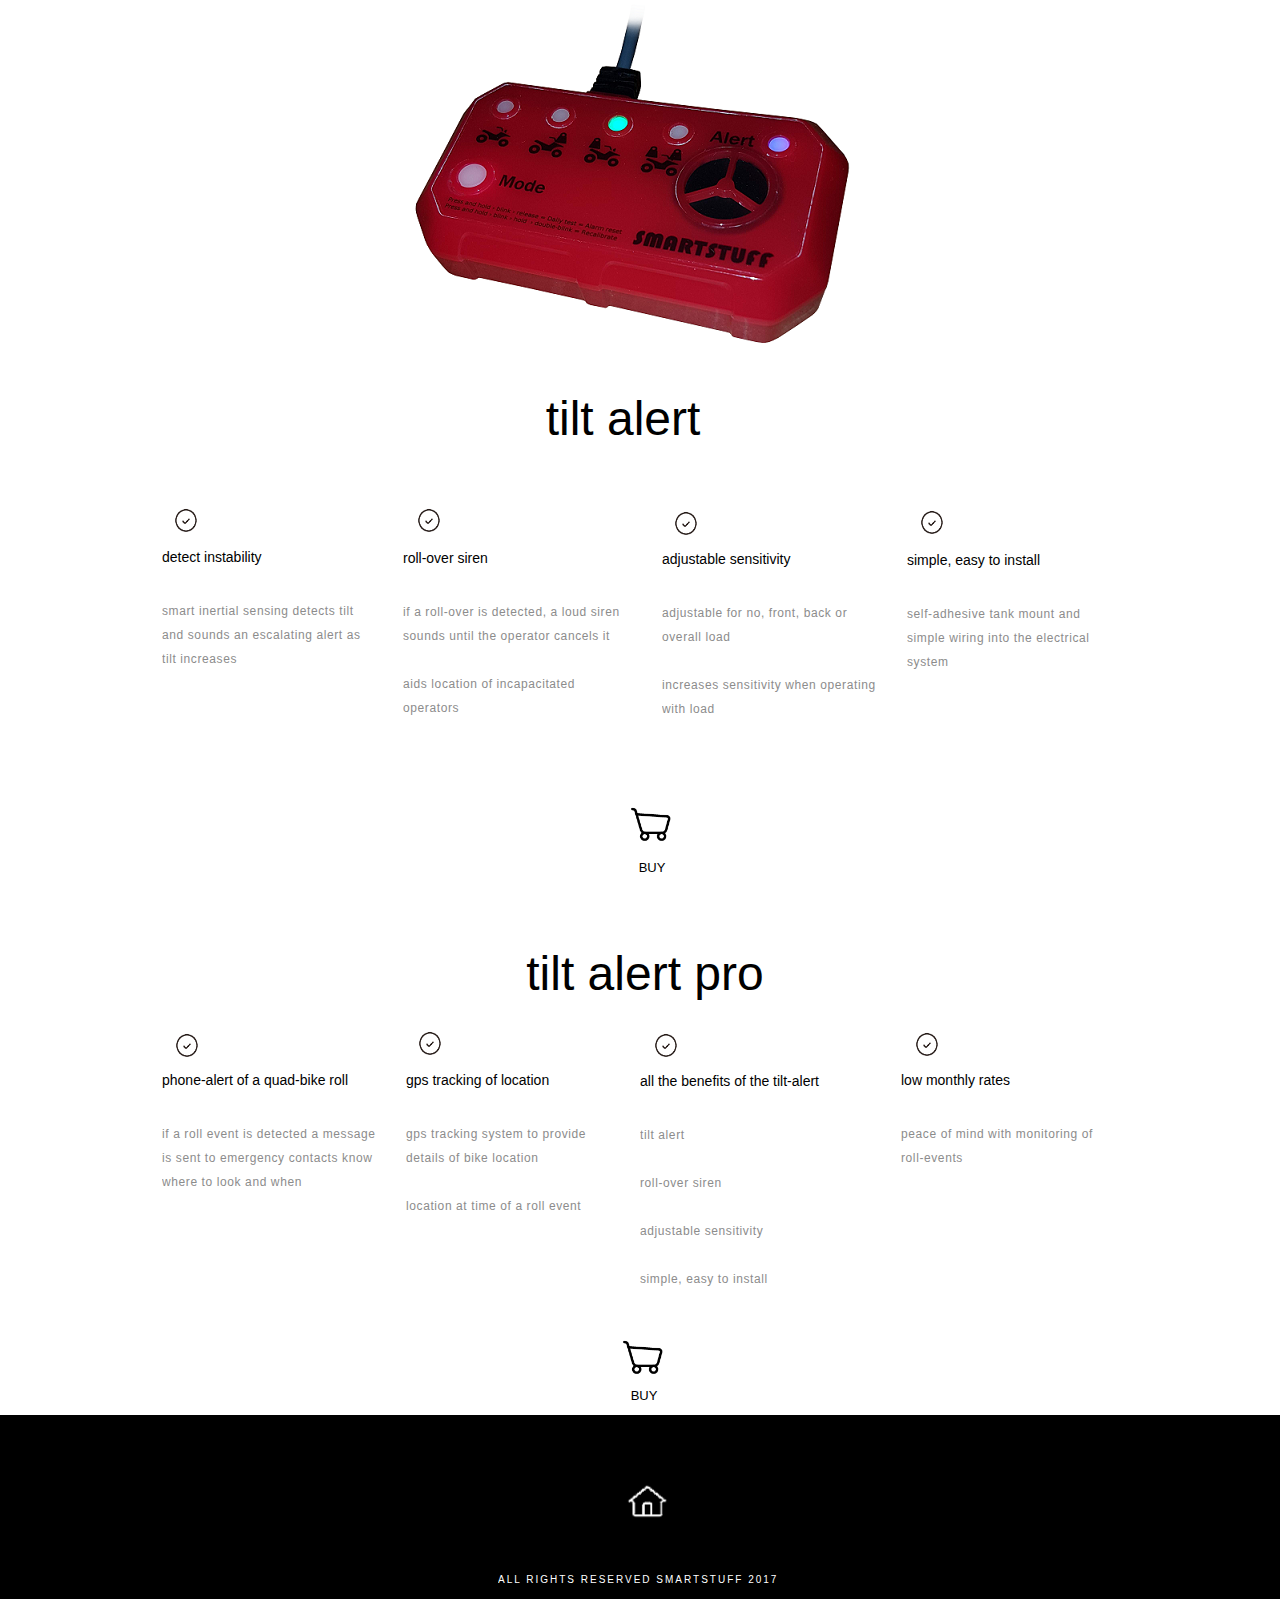
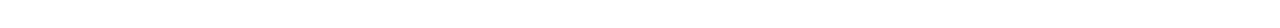
==== commit 5a802ada: "Create publish/index.html" ====
--- a/publish/index.html
+++ b/publish/index.html
@@ -50,8 +50,6 @@
 
 
 
-
-
     <style id="current-page-style">
         .page-tiltalert {
             display: inherit;
@@ -62,8 +60,7 @@
     <link href="css/styles.css" rel="stylesheet">    <script src="js/script.js" type="text/javascript"></script></head><body class="body-initial enable-mobile silex-runtime silex-published">
     <div data-silex-type="container" class="prevent-draggable container-element editable-style silex-id-1501237952514-22 section-element page-tiltalert paged-element" data-silex-id="silex-id-1501237952514-22">
         <div data-silex-type="container" class="editable-style silex-id-1501237952513-21 container-element silex-element-content silex-container-content website-width prevent-draggable" data-silex-id="silex-id-1501237952513-21">
-
-            <div data-silex-type="image" class="editable-style silex-id-1501241658473-48 image-element" data-silex-id="silex-id-1501241658473-48" style=""><img src="assets/riskwatch.png" class="silex-element-content"></div>
+            <div data-silex-type="image" class="editable-style silex-id-1501233970499-0 image-element" data-silex-id="silex-id-1501233970499-0" style=""><img src="assets/tiltalert.png" class="silex-element-content"></div>
         </div>
     </div>
 
@@ -126,7 +123,8 @@
             <div data-silex-type="text" class="editable-style silex-id-1501233992347-1 text-element" data-silex-id="silex-id-1501233992347-1" style="">
                 <div class="silex-element-content normal">
                     <div style="text-align: center;">
-                        <font size="7"><span style="font-family: verdana,sans-serif;">risk watch</span></font><br></div>
+                        <font size="7"><span style="font-family: verdana,sans-serif;">tilt alert</span></font>
+                    </div>
                 </div>
             </div>
         </div>
@@ -148,7 +146,22 @@
                     </div>
                 </div>
             </div>
-
+            <div data-silex-type="text" class="editable-style text-element silex-id-1501234211280-3" data-silex-id="silex-id-1501234211280-3" style="">
+                <div class="silex-element-content normal">
+                    <div class="preview-title-holder removable-parent order-handle" style="display: inline-block; text-align: left; max-width: inherit; color: rgb(0, 0, 0); font-size: 0px; font-style: normal; font-variant-ligatures: normal; font-variant-caps: normal; font-weight: normal; letter-spacing: normal; text-indent: 0px; text-transform: none; white-space: normal; word-spacing: 0px; -webkit-text-stroke-width: 0px; background-color: rgb(255, 255, 255); text-decoration-style: initial; text-decoration-color: initial;">
+                        <h2 id="vbid-93d09ab3-rdpniljz" class="preview-element preview-title magic-circle-holder inner-page text-element quick-text-style-menu   allow-mobile-hide" data-menu-name="PREVIEW_TITLE" data-orig-font-size="14" style="display: inline-block; color: rgb(0, 0, 0); font-size: 14px; line-height: 1.1em; letter-spacing: 0em; font-style: normal; text-decoration: none; font-weight: normal; direction: ltr; margin: 0px; padding: 0px; background-color: rgba(0, 0, 0, 0); text-shadow: none; text-transform: none; min-height: 15px;"><span style="font-family: verdana,sans-serif;">roll-over siren</span></h2>
+                    </div><span style="font-family: verdana,sans-serif;"><span style="color: rgb(0, 0, 0); font-size: 0px; font-style: normal; font-variant-ligatures: normal; font-variant-caps: normal; font-weight: normal; letter-spacing: normal; text-align: left; text-indent: 0px; text-transform: none; white-space: normal; word-spacing: 0px; -webkit-text-stroke-width: 0px; background-color: rgb(255, 255, 255); text-decoration-style: initial; text-decoration-color: initial; display: inline !important; float: none;"><span>&nbsp;</span></span>
+                    <br class="lower-line-break" style="color: rgb(0, 0, 0); font-size: 0px; font-style: normal; font-variant-ligatures: normal; font-variant-caps: normal; font-weight: normal; letter-spacing: normal; text-align: left; text-indent: 0px; text-transform: none; white-space: normal; word-spacing: 0px; -webkit-text-stroke-width: 0px; background-color: rgb(255, 255, 255); text-decoration-style: initial; text-decoration-color: initial;">
+                    <br class="upper-line-break" style="color: rgb(0, 0, 0); font-size: 0px; font-style: normal; font-variant-ligatures: normal; font-variant-caps: normal; font-weight: normal; letter-spacing: normal; text-align: left; text-indent: 0px; text-transform: none; white-space: normal; word-spacing: 0px; -webkit-text-stroke-width: 0px; background-color: rgb(255, 255, 255); text-decoration-style: initial; text-decoration-color: initial;"></span>
+                    <div class="preview-body-holder removable-parent order-handle" style="display: inline-block; text-align: left; max-width: inherit; color: rgb(0, 0, 0); font-size: 0px; font-style: normal; font-variant-ligatures: normal; font-variant-caps: normal; font-weight: normal; letter-spacing: normal; text-indent: 0px; text-transform: none; white-space: normal; word-spacing: 0px; -webkit-text-stroke-width: 0px; background-color: rgb(255, 255, 255); text-decoration-style: initial; text-decoration-color: initial;">
+                        <div id="vbid-93d09ab3-uziykxep" class="preview-element preview-body magic-circle-holder text-element quick-text-style-menu   allow-mobile-hide" data-menu-name="PREVIEW_BODY" style="display: inline-block; color: rgb(140, 140, 140); font-size: 12px; line-height: 2em; letter-spacing: 0.05em; font-style: normal; text-decoration: none; font-weight: normal; direction: ltr; margin: 15px 0px 10px; padding: 0px; background-color: transparent; max-width: 500px; text-shadow: none; column-count: 1; text-transform: none; min-height: 144px;">
+                            <p style="margin: 0px; padding: 0px;"><span style="font-family: verdana,sans-serif;">if a roll-over is detected, a loud siren sounds until the operator cancels it</span></p>
+                            <p style="margin: 0px; padding: 0px;"><span style="font-family: verdana,sans-serif;"><br></span></p>
+                            <p style="margin: 0px; padding: 0px;"><span style="font-family: verdana,sans-serif;">aids location of incapacitated operators</span></p>
+                        </div>
+                    </div>
+                </div>
+            </div>
             <div data-silex-type="text" class="editable-style text-element silex-id-1501234300237-5" data-silex-id="silex-id-1501234300237-5" style="">
                 <div class="silex-element-content normal">
                     <div class="preview-title-holder removable-parent order-handle" style="display: inline-block; text-align: left; max-width: inherit; color: rgb(0, 0, 0); font-size: 0px; font-style: normal; font-variant-ligatures: normal; font-variant-caps: normal; font-weight: normal; letter-spacing: normal; text-indent: 0px; text-transform: none; white-space: normal; word-spacing: 0px; -webkit-text-stroke-width: 0px; background-color: rgb(255, 255, 255); text-decoration-style: initial; text-decoration-color: initial;">
@@ -163,20 +176,14 @@
                     </div>
                 </div>
             </div>
-
-
-
-
-            <div data-silex-type="image" class="editable-style silex-id-1501236034899-6 image-element" data-silex-id="silex-id-1501236034899-6" style=""><img src="assets/tick.png" class="silex-element-content"></div>
             <div data-silex-type="text" class="editable-style text-element silex-id-1501234297004-4" data-silex-id="silex-id-1501234297004-4" style="">
                 <div class="silex-element-content normal">
                     <div class="preview-title-holder removable-parent order-handle" style="display: inline-block; text-align: left; max-width: inherit; color: rgb(0, 0, 0); font-size: 0px; font-style: normal; font-variant-ligatures: normal; font-variant-caps: normal; font-weight: normal; letter-spacing: normal; text-indent: 0px; text-transform: none; white-space: normal; word-spacing: 0px; -webkit-text-stroke-width: 0px; background-color: rgb(255, 255, 255); text-decoration-style: initial; text-decoration-color: initial;">
-                        <h2 id="vbid-4b8756b7-yhpbuncz" class="preview-element preview-title magic-circle-holder inner-page text-element quick-text-style-menu   allow-mobile-hide" data-menu-name="PREVIEW_TITLE" data-orig-font-size="14" style="display: inline-block; color: rgb(0, 0, 0); font-size: 14px; line-height: 1.1em; letter-spacing: 0em; font-style: normal; text-decoration: none; font-weight: normal; direction: ltr; margin: 0px; padding: 0px; background-color: rgba(0, 0, 0, 0); text-shadow: none; text-transform: none; min-height: 15px;"><span style="font-family: verdana,sans-serif;">adjustable sensitivity</span></h2>
+                        <h2 id="vbid-93d09ab3-cbcn74ry" class="preview-element preview-title magic-circle-holder inner-page text-element quick-text-style-menu   allow-mobile-hide" data-menu-name="PREVIEW_TITLE" data-orig-font-size="14" style="display: inline-block; color: rgb(0, 0, 0); font-size: 14px; line-height: 1.1em; letter-spacing: 0em; font-style: normal; text-decoration: none; font-weight: normal; direction: ltr; margin: 0px; padding: 0px; background-color: rgba(0, 0, 0, 0); text-shadow: none; text-transform: none; min-height: 15px;"><span style="font-family: verdana,sans-serif;">adjustable sensitivity</span></h2>
                     </div><span style="font-family: verdana,sans-serif;"><span style="color: rgb(0, 0, 0); font-size: 0px; font-style: normal; font-variant-ligatures: normal; font-variant-caps: normal; font-weight: normal; letter-spacing: normal; text-align: left; text-indent: 0px; text-transform: none; white-space: normal; word-spacing: 0px; -webkit-text-stroke-width: 0px; background-color: rgb(255, 255, 255); text-decoration-style: initial; text-decoration-color: initial; display: inline !important; float: none;"><span>&nbsp;</span></span>
                     <br class="lower-line-break" style="color: rgb(0, 0, 0); font-size: 0px; font-style: normal; font-variant-ligatures: normal; font-variant-caps: normal; font-weight: normal; letter-spacing: normal; text-align: left; text-indent: 0px; text-transform: none; white-space: normal; word-spacing: 0px; -webkit-text-stroke-width: 0px; background-color: rgb(255, 255, 255); text-decoration-style: initial; text-decoration-color: initial;"><br class="upper-line-break" style="color: rgb(0, 0, 0); font-size: 0px; font-style: normal; font-variant-ligatures: normal; font-variant-caps: normal; font-weight: normal; letter-spacing: normal; text-align: left; text-indent: 0px; text-transform: none; white-space: normal; word-spacing: 0px; -webkit-text-stroke-width: 0px; background-color: rgb(255, 255, 255); text-decoration-style: initial; text-decoration-color: initial;"></span>
                         <div class="preview-body-holder removable-parent order-handle" style="display: inline-block; text-align: left; max-width: inherit; color: rgb(0, 0, 0); font-size: 0px; font-style: normal; font-variant-ligatures: normal; font-variant-caps: normal; font-weight: normal; letter-spacing: normal; text-indent: 0px; text-transform: none; white-space: normal; word-spacing: 0px; -webkit-text-stroke-width: 0px; background-color: rgb(255, 255, 255); text-decoration-style: initial; text-decoration-color: initial;">
-                            <div id="vbid-4b8756b7-uez8tpma" class="preview-element preview-body magic-circle-holder text-element quick-text-style-menu   allow-mobile-hide" data-menu-name="PREVIEW_BODY" style="display: inline-block; color: rgb(140, 140, 140); font-size: 12px; line-height: 2em; letter-spacing: 0.05em; font-style: normal; text-decoration: none; font-weight: normal; direction: ltr; margin: 15px 0px 10px; padding: 0px; background-color: transparent; max-width: 500px; text-shadow: none; column-count: 1; text-transform: none; min-height: 312px;">
-                                <p style="margin: 0px; padding: 0px;"><span style="font-family: verdana,sans-serif;"></span></p>
+                            <div id="vbid-93d09ab3-jg9odaeb" class="preview-element preview-body magic-circle-holder text-element quick-text-style-menu   allow-mobile-hide" data-menu-name="PREVIEW_BODY" style="display: inline-block; color: rgb(140, 140, 140); font-size: 12px; line-height: 2em; letter-spacing: 0.05em; font-style: normal; text-decoration: none; font-weight: normal; direction: ltr; margin: 15px 0px 10px; padding: 0px; background-color: transparent; max-width: 500px; text-shadow: none; column-count: 1; text-transform: none; min-height: 144px;">
                                 <p style="margin: 0px; padding: 0px;"><span style="font-family: verdana,sans-serif;">adjustable for no, front, back or overall load</span></p>
                                 <p style="margin: 0px; padding: 0px;"><span style="font-family: verdana,sans-serif;"><br></span></p>
                                 <p style="margin: 0px; padding: 0px;"><span style="font-family: verdana,sans-serif;">increases sensitivity when operating with load</span></p>
@@ -184,43 +191,10 @@
                 </div>
             </div>
         </div>
-        <div data-silex-type="text" class="editable-style text-element silex-id-1501234211280-3" data-silex-id="silex-id-1501234211280-3" style="">
-            <div class="silex-element-content normal">
-                <div class="preview-title-holder removable-parent order-handle" style="display: inline-block; text-align: left; max-width: inherit; color: rgb(0, 0, 0); font-size: 0px; font-style: normal; font-variant-ligatures: normal; font-variant-caps: normal; font-weight: normal; letter-spacing: normal; text-indent: 0px; text-transform: none; white-space: normal; word-spacing: 0px; -webkit-text-stroke-width: 0px; background-color: rgb(255, 255, 255); text-decoration-style: initial; text-decoration-color: initial;">
-                    <h2 id="vbid-da5c39db-3igag8nh" class="preview-element preview-title magic-circle-holder inner-page text-element quick-text-style-menu   allow-mobile-hide" data-menu-name="PREVIEW_TITLE" data-orig-font-size="14" style="display: inline-block; color: rgb(0, 0, 0); font-size: 14px; line-height: 1.1em; letter-spacing: 0em; font-style: normal; text-decoration: none; font-weight: normal; direction: ltr; margin: 0px; padding: 0px; background-color: rgba(0, 0, 0, 0); text-shadow: none; text-transform: none; min-height: 15px;"><span style="font-family: verdana,sans-serif;">prevent accidents</span></h2>
-                </div><span style="font-family: verdana,sans-serif;"><span style="color: rgb(0, 0, 0); font-size: 0px; font-style: normal; font-variant-ligatures: normal; font-variant-caps: normal; font-weight: normal; letter-spacing: normal; text-align: left; text-indent: 0px; text-transform: none; white-space: normal; word-spacing: 0px; -webkit-text-stroke-width: 0px; background-color: rgb(255, 255, 255); text-decoration-style: initial; text-decoration-color: initial; display: inline !important; float: none;"><span>&nbsp;</span></span>
-                <br class="lower-line-break" style="color: rgb(0, 0, 0); font-size: 0px; font-style: normal; font-variant-ligatures: normal; font-variant-caps: normal; font-weight: normal; letter-spacing: normal; text-align: left; text-indent: 0px; text-transform: none; white-space: normal; word-spacing: 0px; -webkit-text-stroke-width: 0px; background-color: rgb(255, 255, 255); text-decoration-style: initial; text-decoration-color: initial;"><br class="upper-line-break" style="color: rgb(0, 0, 0); font-size: 0px; font-style: normal; font-variant-ligatures: normal; font-variant-caps: normal; font-weight: normal; letter-spacing: normal; text-align: left; text-indent: 0px; text-transform: none; white-space: normal; word-spacing: 0px; -webkit-text-stroke-width: 0px; background-color: rgb(255, 255, 255); text-decoration-style: initial; text-decoration-color: initial;"></span>
-                    <div class="preview-body-holder removable-parent order-handle" style="display: inline-block; text-align: left; max-width: inherit; color: rgb(0, 0, 0); font-size: 0px; font-style: normal; font-variant-ligatures: normal; font-variant-caps: normal; font-weight: normal; letter-spacing: normal; text-indent: 0px; text-transform: none; white-space: normal; word-spacing: 0px; -webkit-text-stroke-width: 0px; background-color: rgb(255, 255, 255); text-decoration-style: initial; text-decoration-color: initial;">
-                        <div id="vbid-da5c39db-qvfge9kx" class="preview-element preview-body magic-circle-holder text-element quick-text-style-menu   allow-mobile-hide" data-menu-name="PREVIEW_BODY" style="display: inline-block; color: rgb(140, 140, 140); font-size: 12px; line-height: 2em; letter-spacing: 0.05em; font-style: normal; text-decoration: none; font-weight: normal; direction: ltr; margin: 15px 0px 10px; padding: 0px; background-color: transparent; max-width: 500px; text-shadow: none; column-count: 1; text-transform: none; min-height: 312px;">
-                            <p style="margin: 0px; padding: 0px;"><span style="font-family: verdana,sans-serif;">all practicable steps best health and safety management practice by monitoring for dangerous behaviour and correcting before an accident</span></p>
-                            <p style="margin: 0px; padding: 0px;"><span style="font-family: verdana,sans-serif;"><br></span></p>
-                            <p style="margin: 0px; padding: 0px;"><span style="font-family: verdana,sans-serif;">protect yourself and your employees</span></p>
-                            <p style="margin: 0px; padding: 0px;"><span style="font-family: verdana,sans-serif;"><br></span></p>
-                            <p style="margin: 0px; padding: 0px;"><span style="font-family: verdana,sans-serif;">ensure operator short-cuts are identified</span></p>
-                        </div>
-            </div>
-        </div>
-    </div>
-    <div data-silex-type="text" class="editable-style text-element silex-id-1501241836719-49" data-silex-id="silex-id-1501241836719-49" style="">
-        <div class="silex-element-content normal">
-            <div class="preview-title-holder removable-parent order-handle" style="display: inline-block; text-align: left; max-width: inherit; color: rgb(0, 0, 0); font-size: 0px; font-style: normal; font-variant-ligatures: normal; font-variant-caps: normal; font-weight: normal; letter-spacing: normal; text-indent: 0px; text-transform: none; white-space: normal; word-spacing: 0px; -webkit-text-stroke-width: 0px; background-color: rgb(255, 255, 255); text-decoration-style: initial; text-decoration-color: initial;">
-                <h2 id="vbid-93d09ab3-rdpniljz" class="preview-element preview-title magic-circle-holder inner-page text-element quick-text-style-menu   allow-mobile-hide" data-menu-name="PREVIEW_TITLE" data-orig-font-size="14" style="display: inline-block; color: rgb(0, 0, 0); font-size: 14px; line-height: 1.1em; letter-spacing: 0em; font-style: normal; text-decoration: none; font-weight: normal; direction: ltr; margin: 0px; padding: 0px; background-color: rgba(0, 0, 0, 0); text-shadow: none; text-transform: none; min-height: 15px;"><span style="font-family: verdana,sans-serif;">roll-over siren</span></h2>
-            </div><span style="font-family: verdana,sans-serif;"><span style="color: rgb(0, 0, 0); font-size: 0px; font-style: normal; font-variant-ligatures: normal; font-variant-caps: normal; font-weight: normal; letter-spacing: normal; text-align: left; text-indent: 0px; text-transform: none; white-space: normal; word-spacing: 0px; -webkit-text-stroke-width: 0px; background-color: rgb(255, 255, 255); text-decoration-style: initial; text-decoration-color: initial; display: inline !important; float: none;"><span>&nbsp;</span></span>
-            <br class="lower-line-break" style="color: rgb(0, 0, 0); font-size: 0px; font-style: normal; font-variant-ligatures: normal; font-variant-caps: normal; font-weight: normal; letter-spacing: normal; text-align: left; text-indent: 0px; text-transform: none; white-space: normal; word-spacing: 0px; -webkit-text-stroke-width: 0px; background-color: rgb(255, 255, 255); text-decoration-style: initial; text-decoration-color: initial;">
-            <br class="upper-line-break" style="color: rgb(0, 0, 0); font-size: 0px; font-style: normal; font-variant-ligatures: normal; font-variant-caps: normal; font-weight: normal; letter-spacing: normal; text-align: left; text-indent: 0px; text-transform: none; white-space: normal; word-spacing: 0px; -webkit-text-stroke-width: 0px; background-color: rgb(255, 255, 255); text-decoration-style: initial; text-decoration-color: initial;"></span>
-            <div class="preview-body-holder removable-parent order-handle" style="display: inline-block; text-align: left; max-width: inherit; color: rgb(0, 0, 0); font-size: 0px; font-style: normal; font-variant-ligatures: normal; font-variant-caps: normal; font-weight: normal; letter-spacing: normal; text-indent: 0px; text-transform: none; white-space: normal; word-spacing: 0px; -webkit-text-stroke-width: 0px; background-color: rgb(255, 255, 255); text-decoration-style: initial; text-decoration-color: initial;">
-                <div id="vbid-93d09ab3-uziykxep" class="preview-element preview-body magic-circle-holder text-element quick-text-style-menu   allow-mobile-hide" data-menu-name="PREVIEW_BODY" style="display: inline-block; color: rgb(140, 140, 140); font-size: 12px; line-height: 2em; letter-spacing: 0.05em; font-style: normal; text-decoration: none; font-weight: normal; direction: ltr; margin: 15px 0px 10px; padding: 0px; background-color: transparent; max-width: 500px; text-shadow: none; column-count: 1; text-transform: none; min-height: 144px;">
-                    <p style="margin: 0px; padding: 0px;"><span style="font-family: verdana,sans-serif;">if a roll-over is detected, a loud siren sounds until the operator cancels it</span></p>
-                    <p style="margin: 0px; padding: 0px;"><span style="font-family: verdana,sans-serif;"><br></span></p>
-                    <p style="margin: 0px; padding: 0px;"><span style="font-family: verdana,sans-serif;">aids location of incapacitated operators</span></p>
-                </div>
-            </div>
-        </div>
-    </div>
-    <div data-silex-type="image" class="editable-style image-element silex-id-1501236068446-7" data-silex-id="silex-id-1501236068446-7" style=""><img src="assets/tick.png" class="silex-element-content"></div>
-    <div data-silex-type="image" class="editable-style image-element silex-id-1501236074067-8" data-silex-id="silex-id-1501236074067-8" style=""><img src="assets/tick.png" class="silex-element-content"></div>
-    <div data-silex-type="image" class="editable-style image-element silex-id-1501241883228-50" data-silex-id="silex-id-1501241883228-50" style=""><img src="assets/tick.png" class="silex-element-content"></div>
-    <div data-silex-type="image" class="editable-style image-element silex-id-1501236078829-9" data-silex-id="silex-id-1501236078829-9" style=""><img src="assets/tick.png" class="silex-element-content"></div>
+        <div data-silex-type="image" class="editable-style image-element silex-id-1501236078829-9" data-silex-id="silex-id-1501236078829-9" style=""><img src="assets/tick.png" class="silex-element-content"></div>
+        <div data-silex-type="image" class="editable-style image-element silex-id-1501236074067-8" data-silex-id="silex-id-1501236074067-8" style=""><img src="assets/tick.png" class="silex-element-content"></div>
+        <div data-silex-type="image" class="editable-style image-element silex-id-1501236068446-7" data-silex-id="silex-id-1501236068446-7" style=""><img src="assets/tick.png" class="silex-element-content"></div>
+        <div data-silex-type="image" class="editable-style silex-id-1501236034899-6 image-element" data-silex-id="silex-id-1501236034899-6" style=""><img src="assets/tick.png" class="silex-element-content"></div>
     </div>
     </div>
     <div data-silex-type="container" class="prevent-draggable container-element editable-style silex-id-1501233066701-53 section-element page-tiltalert paged-element" data-silex-id="silex-id-1501233066701-53">
@@ -259,11 +233,10 @@
     </div>
     <div data-silex-type="container" class="prevent-draggable container-element editable-style silex-id-1501238041188-37 section-element page-tiltalert paged-element" data-silex-id="silex-id-1501238041188-37">
         <div data-silex-type="container" class="editable-style silex-id-1501238041187-36 container-element silex-element-content silex-container-content website-width prevent-draggable" data-silex-id="silex-id-1501238041187-36">
-
             <div data-silex-type="text" class="editable-style text-element silex-id-1501236125134-10" data-silex-id="silex-id-1501236125134-10" style="">
                 <div class="silex-element-content normal">
                     <div style="text-align: center;">
-                        <font size="7"><span style="font-family: verdana,sans-serif;">risk watch pro<br></span></font>
+                        <font size="7"><span style="font-family: verdana,sans-serif;">tilt alert pro<br></span></font>
                     </div>
                 </div>
             </div>
@@ -280,9 +253,7 @@
                     <br class="upper-line-break" style="color: rgb(0, 0, 0); font-size: 0px; font-style: normal; font-variant-ligatures: normal; font-variant-caps: normal; font-weight: normal; letter-spacing: normal; text-align: left; text-indent: 0px; text-transform: none; white-space: normal; word-spacing: 0px; -webkit-text-stroke-width: 0px; background-color: rgb(255, 255, 255); text-decoration-style: initial; text-decoration-color: initial;"></span>
                     <div class="preview-body-holder removable-parent order-handle" style="display: inline-block; text-align: left; max-width: inherit; color: rgb(0, 0, 0); font-size: 0px; font-style: normal; font-variant-ligatures: normal; font-variant-caps: normal; font-weight: normal; letter-spacing: normal; text-indent: 0px; text-transform: none; white-space: normal; word-spacing: 0px; -webkit-text-stroke-width: 0px; background-color: rgb(255, 255, 255); text-decoration-style: initial; text-decoration-color: initial;">
                         <div id="vbid-205f233b-0xwxzewj" class="preview-element preview-body magic-circle-holder text-element quick-text-style-menu   allow-mobile-hide" data-menu-name="PREVIEW_BODY" style="display: inline-block; color: rgb(140, 140, 140); font-size: 12px; line-height: 2em; letter-spacing: 0.05em; font-style: normal; text-decoration: none; font-weight: normal; direction: ltr; margin: 15px 0px 10px; padding: 0px; background-color: transparent; max-width: 500px; text-shadow: none; column-count: 1; text-transform: none; min-height: 192px;">
-                            <p style="margin: 0px; padding: 0px;"><span style="font-family: verdana,sans-serif;">if a roll event is detected a message is sent to emergency contacts <br></span></p>
-                            <p style="margin: 0px; padding: 0px;"><span style="font-family: verdana,sans-serif;"><br></span></p>
-                            <p style="margin: 0px; padding: 0px;"><span style="font-family: verdana,sans-serif;">know where to look and when</span></p>
+                            <p style="margin: 0px; padding: 0px;"><span style="font-family: verdana,sans-serif;">if a roll event is detected a message is sent to emergency contacts know where to look and when</span></p>
                         </div>
                     </div>
                 </div>
@@ -306,44 +277,45 @@
             <div data-silex-type="text" class="editable-style text-element silex-id-1501236125162-11" data-silex-id="silex-id-1501236125162-11" style="">
                 <div class="silex-element-content normal">
                     <div class="preview-title-holder removable-parent order-handle" style="display: inline-block; text-align: left; max-width: inherit; color: rgb(0, 0, 0); font-size: 0px; font-style: normal; font-variant-ligatures: normal; font-variant-caps: normal; font-weight: normal; letter-spacing: normal; text-indent: 0px; text-transform: none; white-space: normal; word-spacing: 0px; -webkit-text-stroke-width: 0px; background-color: rgb(255, 255, 255); text-decoration-style: initial; text-decoration-color: initial;">
-                        <h2 id="vbid-4b8756b7-scl1sjmg" class="preview-element preview-title magic-circle-holder inner-page text-element quick-text-style-menu   allow-mobile-hide" data-menu-name="PREVIEW_TITLE" data-orig-font-size="14" style="display: inline-block; color: rgb(0, 0, 0); font-size: 14px; line-height: 1.1em; letter-spacing: 0em; font-style: normal; text-decoration: none; font-weight: normal; direction: ltr; margin: 0px; padding: 0px; background-color: rgba(0, 0, 0, 0); text-shadow: none; text-transform: none; min-height: 15px;"><span style="font-family: verdana,sans-serif;">all the benefits of risk watch</span></h2>
-                    </div><span style="font-family: verdana,sans-serif;"><span style="color: rgb(0, 0, 0); font-size: 0px; font-style: normal; font-variant-ligatures: normal; font-variant-caps: normal; font-weight: normal; letter-spacing: normal; text-align: left; text-indent: 0px; text-transform: none; white-space: normal; word-spacing: 0px; -webkit-text-stroke-width: 0px; background-color: rgb(255, 255, 255); text-decoration-style: initial; text-decoration-color: initial; display: inline !important; float: none;"><span>&nbsp;</span></span>
-                    <br class="lower-line-break" style="color: rgb(0, 0, 0); font-size: 0px; font-style: normal; font-variant-ligatures: normal; font-variant-caps: normal; font-weight: normal; letter-spacing: normal; text-align: left; text-indent: 0px; text-transform: none; white-space: normal; word-spacing: 0px; -webkit-text-stroke-width: 0px; background-color: rgb(255, 255, 255); text-decoration-style: initial; text-decoration-color: initial;"><br class="upper-line-break" style="color: rgb(0, 0, 0); font-size: 0px; font-style: normal; font-variant-ligatures: normal; font-variant-caps: normal; font-weight: normal; letter-spacing: normal; text-align: left; text-indent: 0px; text-transform: none; white-space: normal; word-spacing: 0px; -webkit-text-stroke-width: 0px; background-color: rgb(255, 255, 255); text-decoration-style: initial; text-decoration-color: initial;"></span>
-                        <div class="preview-body-holder removable-parent order-handle" style="display: inline-block; text-align: left; max-width: inherit; color: rgb(0, 0, 0); font-size: 0px; font-style: normal; font-variant-ligatures: normal; font-variant-caps: normal; font-weight: normal; letter-spacing: normal; text-indent: 0px; text-transform: none; white-space: normal; word-spacing: 0px; -webkit-text-stroke-width: 0px; background-color: rgb(255, 255, 255); text-decoration-style: initial; text-decoration-color: initial;">
-                            <div id="vbid-4b8756b7-xmumuo14" class="preview-element preview-body magic-circle-holder text-element quick-text-style-menu   allow-mobile-hide" data-menu-name="PREVIEW_BODY" style="display: inline-block; color: rgb(140, 140, 140); font-size: 12px; line-height: 2em; letter-spacing: 0.05em; font-style: normal; text-decoration: none; font-weight: normal; direction: ltr; margin: 15px 0px 10px; padding: 0px; background-color: transparent; max-width: 500px; text-shadow: none; column-count: 1; text-transform: none; min-height: 240px;">
-                                <p style="margin: 0px; padding: 0px;"><span style="font-family: verdana,sans-serif;">health and safety risk management</span></p>
-                                <p style="margin: 0px; padding: 0px;"><span style="font-family: verdana,sans-serif;"><br></span></p>
-                                <p style="margin: 0px; padding: 0px;"><span style="font-family: verdana,sans-serif;">tilt alert</span></p>
-                                <p style="margin: 0px; padding: 0px;"><span style="font-family: verdana,sans-serif;"><br></span></p>
-                                <p style="margin: 0px; padding: 0px;"><span style="font-family: verdana,sans-serif;">roll-over siren</span></p>
-                                <p style="margin: 0px; padding: 0px;"><span style="font-family: verdana,sans-serif;"><br></span></p>
-                                <p style="margin: 0px; padding: 0px;"><span style="font-family: verdana,sans-serif;">adjustable sensitivity</span></p>
-                                <p style="margin: 0px; padding: 0px;"><span style="font-family: verdana,sans-serif;"><br></span></p>
-                                <p style="margin: 0px; padding: 0px;"><span style="font-family: verdana,sans-serif;">simple, easy to install</span></p>
-                            </div>
-                </div><span style="font-family: verdana,sans-serif;"><span style="color: rgb(0, 0, 0); font-size: 0px; font-style: normal; font-variant-ligatures: normal; font-variant-caps: normal; font-weight: normal; letter-spacing: normal; text-align: left; text-indent: 0px; text-transform: none; white-space: normal; word-spacing: 0px; -webkit-text-stroke-width: 0px; background-color: rgb(255, 255, 255); text-decoration-style: initial; text-decoration-color: initial; display: inline !important; float: none;"><span></span></span>&nbsp;</span>
-            </div>
-        </div>
-        <div data-silex-type="text" class="editable-style text-element silex-id-1501236125169-12" data-silex-id="silex-id-1501236125169-12" style="">
-            <div class="silex-element-content normal">
-                <div class="preview-title-holder removable-parent order-handle" style="display: inline-block; text-align: left; max-width: inherit; color: rgb(0, 0, 0); font-size: 0px; font-style: normal; font-variant-ligatures: normal; font-variant-caps: normal; font-weight: normal; letter-spacing: normal; text-indent: 0px; text-transform: none; white-space: normal; word-spacing: 0px; -webkit-text-stroke-width: 0px; background-color: rgb(255, 255, 255); text-decoration-style: initial; text-decoration-color: initial;">
-                    <h2 id="vbid-0f582326-7x8z3fmp" class="preview-element preview-title magic-circle-holder inner-page text-element quick-text-style-menu   allow-mobile-hide" data-menu-name="PREVIEW_TITLE" data-orig-font-size="14" style="display: inline-block; color: rgb(0, 0, 0); font-size: 14px; line-height: 1.1em; letter-spacing: 0em; font-style: normal; text-decoration: none; font-weight: normal; direction: ltr; margin: 0px; padding: 0px; background-color: rgba(0, 0, 0, 0); text-shadow: none; text-transform: none; min-height: 15px;"><span style="font-family: verdana,sans-serif;">low monthly rates</span></h2>
-                </div><span style="font-family: verdana,sans-serif;"><span style="color: rgb(0, 0, 0); font-size: 0px; font-style: normal; font-variant-ligatures: normal; font-variant-caps: normal; font-weight: normal; letter-spacing: normal; text-align: left; text-indent: 0px; text-transform: none; white-space: normal; word-spacing: 0px; -webkit-text-stroke-width: 0px; background-color: rgb(255, 255, 255); text-decoration-style: initial; text-decoration-color: initial; display: inline !important; float: none;"><span>&nbsp;</span></span>
-                <br class="lower-line-break" style="color: rgb(0, 0, 0); font-size: 0px; font-style: normal; font-variant-ligatures: normal; font-variant-caps: normal; font-weight: normal; letter-spacing: normal; text-align: left; text-indent: 0px; text-transform: none; white-space: normal; word-spacing: 0px; -webkit-text-stroke-width: 0px; background-color: rgb(255, 255, 255); text-decoration-style: initial; text-decoration-color: initial;">
-                <br class="upper-line-break" style="color: rgb(0, 0, 0); font-size: 0px; font-style: normal; font-variant-ligatures: normal; font-variant-caps: normal; font-weight: normal; letter-spacing: normal; text-align: left; text-indent: 0px; text-transform: none; white-space: normal; word-spacing: 0px; -webkit-text-stroke-width: 0px; background-color: rgb(255, 255, 255); text-decoration-style: initial; text-decoration-color: initial;"></span>
-                <div class="preview-body-holder removable-parent order-handle" style="display: inline-block; text-align: left; max-width: inherit; color: rgb(0, 0, 0); font-size: 0px; font-style: normal; font-variant-ligatures: normal; font-variant-caps: normal; font-weight: normal; letter-spacing: normal; text-indent: 0px; text-transform: none; white-space: normal; word-spacing: 0px; -webkit-text-stroke-width: 0px; background-color: rgb(255, 255, 255); text-decoration-style: initial; text-decoration-color: initial;">
-                    <div id="vbid-0f582326-0xwxzewj" class="preview-element preview-body magic-circle-holder text-element quick-text-style-menu   allow-mobile-hide" data-menu-name="PREVIEW_BODY" style="display: inline-block; color: rgb(140, 140, 140); font-size: 12px; line-height: 2em; letter-spacing: 0.05em; font-style: normal; text-decoration: none; font-weight: normal; direction: ltr; margin: 15px 0px 10px; padding: 0px; background-color: transparent; max-width: 500px; text-shadow: none; column-count: 1; text-transform: none; min-height: 192px;">
-                        <p style="margin: 0px; padding: 0px;"><span style="font-family: verdana,sans-serif;"></span></p>
-                        <p style="margin: 0px; padding: 0px;"><span style="font-family: verdana,sans-serif;">peace of mind with monitoring of roll-events</span></p>
-                    </div>
-                </div>
-            </div>
-        </div>
-        <div data-silex-type="image" class="editable-style image-element silex-id-1501236125210-18" data-silex-id="silex-id-1501236125210-18" style=""><img src="assets/tick.png" class="silex-element-content"></div>
-        <div data-silex-type="image" class="editable-style image-element silex-id-1501236125200-17" data-silex-id="silex-id-1501236125200-17" style=""><img src="assets/tick.png" class="silex-element-content"></div>
-        <div data-silex-type="image" class="editable-style image-element silex-id-1501236125192-16" data-silex-id="silex-id-1501236125192-16" style=""><img src="assets/tick.png" class="silex-element-content"></div>
-        <div data-silex-type="image" class="editable-style image-element silex-id-1501236125186-15" data-silex-id="silex-id-1501236125186-15" style=""><img src="assets/tick.png" class="silex-element-content"></div>
-    </div>
+                        <h2 id="vbid-4c42ac31-yhpbuncz" class="preview-element preview-title magic-circle-holder inner-page text-element quick-text-style-menu   allow-mobile-hide" data-menu-name="PREVIEW_TITLE" data-orig-font-size="14" style="display: inline-block; color: rgb(0, 0, 0); font-size: 14px; line-height: 1.1em; letter-spacing: 0em; font-style: normal; text-decoration: none; font-weight: normal; direction: ltr; margin: 0px; padding: 0px; background-color: rgba(0, 0, 0, 0); text-shadow: none; text-transform: none; min-height: 15px;"><span style="font-family: verdana,sans-serif;">all the benefits of the tilt-alert</span></h2>
+                    </div><span style="font-family: verdana,sans-serif;"><span style="color: rgb(0, 0, 0); font-size: 0px; font-style: normal; font-variant-ligatures: normal; font-variant-caps: normal; font-weight: normal; letter-spacing: normal; text-align: left; text-indent: 0px; text-transform: none; white-space: normal; word-spacing: 0px; -webkit-text-stroke-width: 0px; background-color: rgb(255, 255, 255); text-decoration-style: initial; text-decoration-color: initial; display: inline !important; float: none;"><span>&nbsp;</span></span>
+                    <br class="lower-line-break" style="color: rgb(0, 0, 0); font-size: 0px; font-style: normal; font-variant-ligatures: normal; font-variant-caps: normal; font-weight: normal; letter-spacing: normal; text-align: left; text-indent: 0px; text-transform: none; white-space: normal; word-spacing: 0px; -webkit-text-stroke-width: 0px; background-color: rgb(255, 255, 255); text-decoration-style: initial; text-decoration-color: initial;">
+                    <br class="upper-line-break" style="color: rgb(0, 0, 0); font-size: 0px; font-style: normal; font-variant-ligatures: normal; font-variant-caps: normal; font-weight: normal; letter-spacing: normal; text-align: left; text-indent: 0px; text-transform: none; white-space: normal; word-spacing: 0px; -webkit-text-stroke-width: 0px; background-color: rgb(255, 255, 255); text-decoration-style: initial; text-decoration-color: initial;"></span>
+                    <div class="preview-body-holder removable-parent order-handle" style="display: inline-block; text-align: left; max-width: inherit; color: rgb(0, 0, 0); font-size: 0px; font-style: normal; font-variant-ligatures: normal; font-variant-caps: normal; font-weight: normal; letter-spacing: normal; text-indent: 0px; text-transform: none; white-space: normal; word-spacing: 0px; -webkit-text-stroke-width: 0px; background-color: rgb(255, 255, 255); text-decoration-style: initial; text-decoration-color: initial;">
+                        <div id="vbid-4c42ac31-uez8tpma" class="preview-element preview-body magic-circle-holder text-element quick-text-style-menu   allow-mobile-hide" data-menu-name="PREVIEW_BODY" style="display: inline-block; color: rgb(140, 140, 140); font-size: 12px; line-height: 2em; letter-spacing: 0.05em; font-style: normal; text-decoration: none; font-weight: normal; direction: ltr; margin: 15px 0px 10px; padding: 0px; background-color: transparent; max-width: 500px; text-shadow: none; column-count: 1; text-transform: none; min-height: 192px;">
+                            <p style="margin: 0px; padding: 0px;"><span style="font-family: verdana,sans-serif;"></span></p>
+                            <p style="margin: 0px; padding: 0px;"><span style="font-family: verdana,sans-serif;">tilt alert</span></p>
+                            <p style="margin: 0px; padding: 0px;"><span style="font-family: verdana,sans-serif;"><br></span></p>
+                            <p style="margin: 0px; padding: 0px;"><span style="font-family: verdana,sans-serif;">roll-over siren</span></p>
+                            <p style="margin: 0px; padding: 0px;"><span style="font-family: verdana,sans-serif;"><br></span></p>
+                            <p style="margin: 0px; padding: 0px;"><span style="font-family: verdana,sans-serif;">adjustable sensitivity</span></p>
+                            <p style="margin: 0px; padding: 0px;"><span style="font-family: verdana,sans-serif;"><br></span></p>
+                            <p style="margin: 0px; padding: 0px;"><span style="font-family: verdana,sans-serif;">simple, easy to install</span></p>
+                        </div>
+                    </div><span style="font-family: verdana,sans-serif;"><span style="color: rgb(0, 0, 0); font-size: 0px; font-style: normal; font-variant-ligatures: normal; font-variant-caps: normal; font-weight: normal; letter-spacing: normal; text-align: left; text-indent: 0px; text-transform: none; white-space: normal; word-spacing: 0px; -webkit-text-stroke-width: 0px; background-color: rgb(255, 255, 255); text-decoration-style: initial; text-decoration-color: initial; display: inline !important; float: none;"><span>&nbsp;</span></span>
+                    </span>
+                </div>
+            </div>
+            <div data-silex-type="text" class="editable-style text-element silex-id-1501236125169-12" data-silex-id="silex-id-1501236125169-12" style="">
+                <div class="silex-element-content normal">
+                    <div class="preview-title-holder removable-parent order-handle" style="display: inline-block; text-align: left; max-width: inherit; color: rgb(0, 0, 0); font-size: 0px; font-style: normal; font-variant-ligatures: normal; font-variant-caps: normal; font-weight: normal; letter-spacing: normal; text-indent: 0px; text-transform: none; white-space: normal; word-spacing: 0px; -webkit-text-stroke-width: 0px; background-color: rgb(255, 255, 255); text-decoration-style: initial; text-decoration-color: initial;">
+                        <h2 id="vbid-0f582326-7x8z3fmp" class="preview-element preview-title magic-circle-holder inner-page text-element quick-text-style-menu   allow-mobile-hide" data-menu-name="PREVIEW_TITLE" data-orig-font-size="14" style="display: inline-block; color: rgb(0, 0, 0); font-size: 14px; line-height: 1.1em; letter-spacing: 0em; font-style: normal; text-decoration: none; font-weight: normal; direction: ltr; margin: 0px; padding: 0px; background-color: rgba(0, 0, 0, 0); text-shadow: none; text-transform: none; min-height: 15px;"><span style="font-family: verdana,sans-serif;">low monthly rates</span></h2>
+                    </div><span style="font-family: verdana,sans-serif;"><span style="color: rgb(0, 0, 0); font-size: 0px; font-style: normal; font-variant-ligatures: normal; font-variant-caps: normal; font-weight: normal; letter-spacing: normal; text-align: left; text-indent: 0px; text-transform: none; white-space: normal; word-spacing: 0px; -webkit-text-stroke-width: 0px; background-color: rgb(255, 255, 255); text-decoration-style: initial; text-decoration-color: initial; display: inline !important; float: none;"><span>&nbsp;</span></span>
+                    <br class="lower-line-break" style="color: rgb(0, 0, 0); font-size: 0px; font-style: normal; font-variant-ligatures: normal; font-variant-caps: normal; font-weight: normal; letter-spacing: normal; text-align: left; text-indent: 0px; text-transform: none; white-space: normal; word-spacing: 0px; -webkit-text-stroke-width: 0px; background-color: rgb(255, 255, 255); text-decoration-style: initial; text-decoration-color: initial;">
+                    <br class="upper-line-break" style="color: rgb(0, 0, 0); font-size: 0px; font-style: normal; font-variant-ligatures: normal; font-variant-caps: normal; font-weight: normal; letter-spacing: normal; text-align: left; text-indent: 0px; text-transform: none; white-space: normal; word-spacing: 0px; -webkit-text-stroke-width: 0px; background-color: rgb(255, 255, 255); text-decoration-style: initial; text-decoration-color: initial;"></span>
+                    <div class="preview-body-holder removable-parent order-handle" style="display: inline-block; text-align: left; max-width: inherit; color: rgb(0, 0, 0); font-size: 0px; font-style: normal; font-variant-ligatures: normal; font-variant-caps: normal; font-weight: normal; letter-spacing: normal; text-indent: 0px; text-transform: none; white-space: normal; word-spacing: 0px; -webkit-text-stroke-width: 0px; background-color: rgb(255, 255, 255); text-decoration-style: initial; text-decoration-color: initial;">
+                        <div id="vbid-0f582326-0xwxzewj" class="preview-element preview-body magic-circle-holder text-element quick-text-style-menu   allow-mobile-hide" data-menu-name="PREVIEW_BODY" style="display: inline-block; color: rgb(140, 140, 140); font-size: 12px; line-height: 2em; letter-spacing: 0.05em; font-style: normal; text-decoration: none; font-weight: normal; direction: ltr; margin: 15px 0px 10px; padding: 0px; background-color: transparent; max-width: 500px; text-shadow: none; column-count: 1; text-transform: none; min-height: 192px;">
+                            <p style="margin: 0px; padding: 0px;"><span style="font-family: verdana,sans-serif;"></span></p>
+                            <p style="margin: 0px; padding: 0px;"><span style="font-family: verdana,sans-serif;">peace of mind with monitoring of roll-events</span></p>
+                        </div>
+                    </div>
+                </div>
+            </div>
+            <div data-silex-type="image" class="editable-style image-element silex-id-1501236125210-18" data-silex-id="silex-id-1501236125210-18" style=""><img src="assets/tick.png" class="silex-element-content"></div>
+            <div data-silex-type="image" class="editable-style image-element silex-id-1501236125200-17" data-silex-id="silex-id-1501236125200-17" style=""><img src="assets/tick.png" class="silex-element-content"></div>
+            <div data-silex-type="image" class="editable-style image-element silex-id-1501236125192-16" data-silex-id="silex-id-1501236125192-16" style=""><img src="assets/tick.png" class="silex-element-content"></div>
+            <div data-silex-type="image" class="editable-style image-element silex-id-1501236125186-15" data-silex-id="silex-id-1501236125186-15" style=""><img src="assets/tick.png" class="silex-element-content"></div>
+        </div>
     </div>
     <div data-silex-type="container" class="prevent-draggable container-element editable-style silex-id-1501162218791-28 section-element" data-silex-id="silex-id-1501162218791-28">
         <div data-silex-type="container" class="editable-style silex-id-1501162218790-27 container-element silex-element-content silex-container-content website-width prevent-draggable" data-silex-id="silex-id-1501162218790-27">
@@ -379,6 +351,4 @@
 
 
 
-
-
 </body></html>--- a/publish/css/styles.css
+++ b/publish/css/styles.css
@@ -16,11 +16,11 @@
             left: 323px;
         }
         
-        .silex-id-1501241658473-48 {
-            width: 522px;
-            min-height: 408px;
-            top: -8px;
-            left: 223px;
+        .silex-id-1501233970499-0 {
+            width: 479px;
+            min-height: 357px;
+            top: -3px;
+            left: 236px;
         }
         
         .silex-id-1501238039180-35 {
@@ -32,8 +32,8 @@
         }
         
         .silex-id-1501233992347-1 {
-            width: 290px;
-            min-height: 77px;
+            width: 244px;
+            min-height: 66px;
             top: 20px;
             left: 341px;
         }
@@ -46,23 +46,58 @@
         
         .silex-id-1501238044557-40 {
             width: 960px;
-            min-height: 487px;
+            min-height: 303px;
             top: 15px;
             left: 323px;
         }
         
         .silex-id-1501234129706-2 {
-            width: 172px;
+            width: 215px;
             min-height: 217px;
             top: 77px;
             left: 2px;
         }
         
+        .silex-id-1501234211280-3 {
+            width: 230px;
+            min-height: 217px;
+            top: 78px;
+            left: 243px;
+        }
+        
         .silex-id-1501234300237-5 {
-            width: 166px;
+            width: 211px;
             min-height: 217px;
             top: 80px;
-            left: 792px;
+            left: 747px;
+        }
+        
+        .silex-id-1501234297004-4 {
+            width: 216px;
+            min-height: 217px;
+            top: 79px;
+            left: 502px;
+        }
+        
+        .silex-id-1501236078829-9 {
+            width: 50px;
+            min-height: 53px;
+            top: 25px;
+            left: 747px;
+        }
+        
+        .silex-id-1501236074067-8 {
+            width: 50px;
+            min-height: 53px;
+            top: 26px;
+            left: 501px;
+        }
+        
+        .silex-id-1501236068446-7 {
+            width: 50px;
+            min-height: 53px;
+            top: 23px;
+            left: 244px;
         }
         
         .silex-id-1501236034899-6 {
@@ -72,55 +107,6 @@
             left: 1px;
         }
         
-        .silex-id-1501234297004-4 {
-            width: 169px;
-            min-height: 385px;
-            top: 82px;
-            left: 603px;
-        }
-        
-        .silex-id-1501234211280-3 {
-            width: 166px;
-            min-height: 248px;
-            top: 78px;
-            left: 202px;
-        }
-        
-        .silex-id-1501241836719-49 {
-            width: 166px;
-            min-height: 248px;
-            top: 82px;
-            left: 403px;
-        }
-        
-        .silex-id-1501236068446-7 {
-            width: 50px;
-            min-height: 53px;
-            top: 23px;
-            left: 203px;
-        }
-        
-        .silex-id-1501236074067-8 {
-            width: 50px;
-            min-height: 53px;
-            top: 29px;
-            left: 405px;
-        }
-        
-        .silex-id-1501241883228-50 {
-            width: 50px;
-            min-height: 53px;
-            top: 29px;
-            left: 603px;
-        }
-        
-        .silex-id-1501236078829-9 {
-            width: 50px;
-            min-height: 53px;
-            top: 26px;
-            left: 791px;
-        }
-        
         .silex-id-1501233066701-53 {
             top: 884px;
             left: 5px;
@@ -129,7 +115,7 @@
         
         .silex-id-1501233066700-52 {
             width: 960px;
-            min-height: 174px;
+            min-height: 172px;
             top: 15px;
             left: 323px;
         }
@@ -176,23 +162,19 @@
         }
         
         .silex-id-1501236125134-10 {
-            width: 402px;
-            min-height: 77px;
-            top: 1px;
-            left: 283px;
+            width: 304px;
+            min-height: 73px;
+            top: 0px;
+            left: 333px;
         }
         
         .silex-id-1501238042733-39 {
             top: 1201px;
             left: 5px;
-            min-width: 960px;
         }
         
         .silex-id-1501238042732-38 {
-            width: 960px;
-            min-height: 406px;
-            top: 15px;
-            left: 323px;
+            min-height: 288px;
         }
         
         .silex-id-1501236125181-14 {
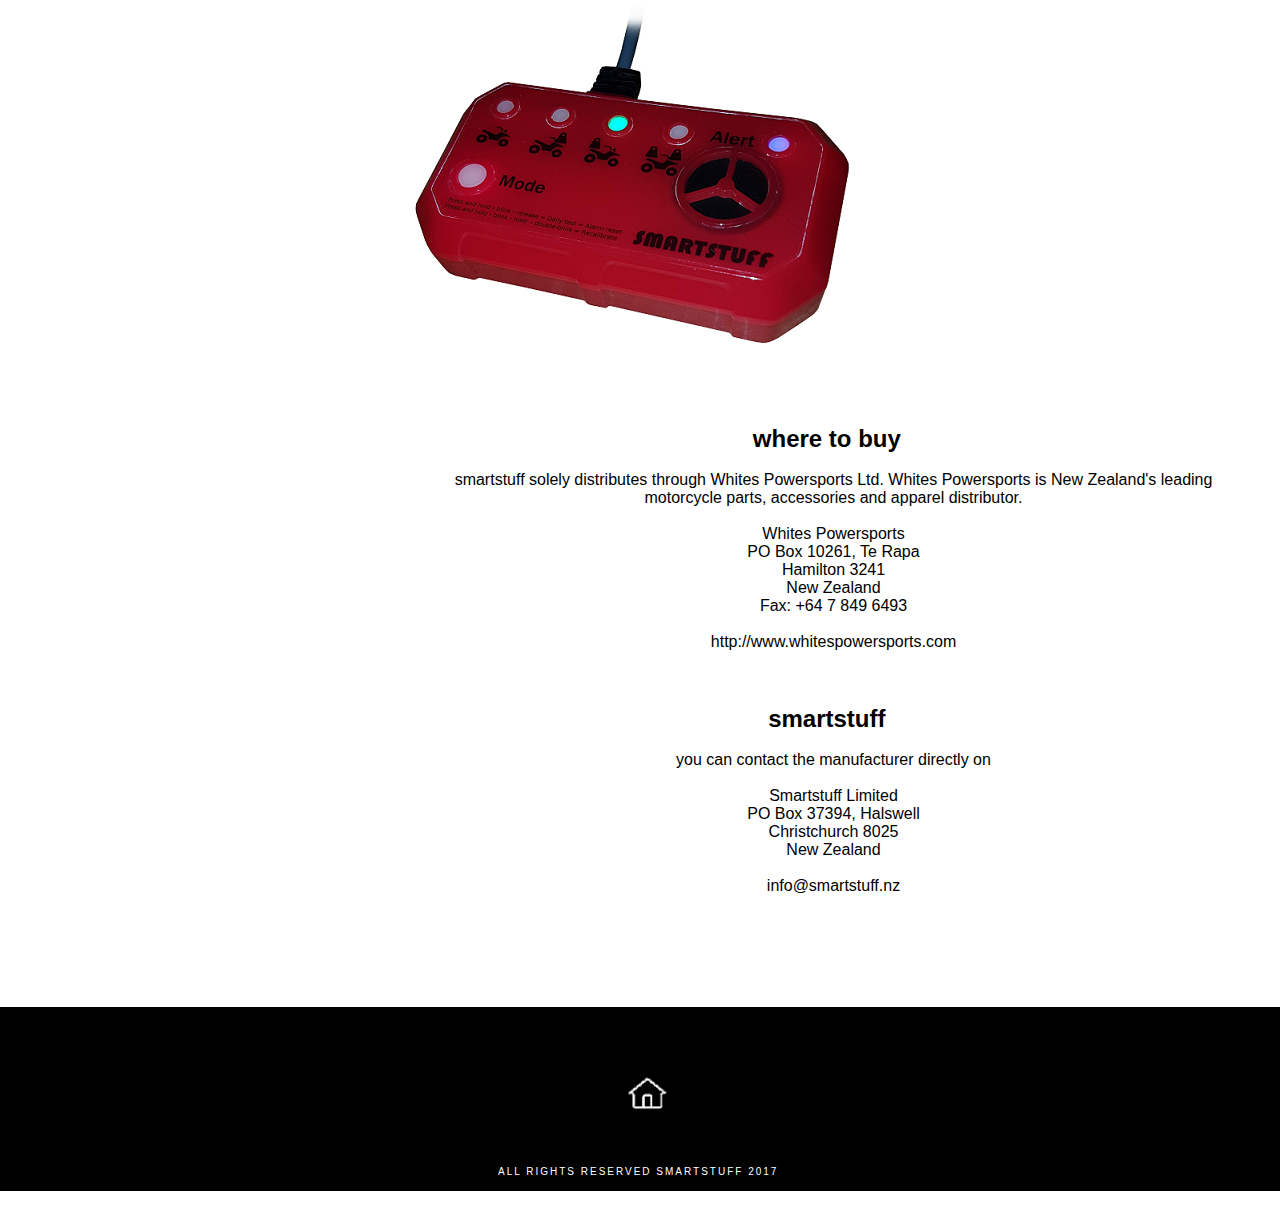
==== commit b2c1cbad: "Create publish/index.html" ====
--- a/publish/index.html
+++ b/publish/index.html
@@ -118,214 +118,15 @@
 
 
 
-    <div data-silex-type="container" class="prevent-draggable container-element editable-style silex-id-1501238039180-35 section-element page-tiltalert paged-element" data-silex-id="silex-id-1501238039180-35">
-        <div data-silex-type="container" class="editable-style silex-id-1501238039179-34 container-element silex-element-content silex-container-content website-width prevent-draggable" data-silex-id="silex-id-1501238039179-34">
-            <div data-silex-type="text" class="editable-style silex-id-1501233992347-1 text-element" data-silex-id="silex-id-1501233992347-1" style="">
-                <div class="silex-element-content normal">
-                    <div style="text-align: center;">
-                        <font size="7"><span style="font-family: verdana,sans-serif;">tilt alert</span></font>
-                    </div>
-                </div>
-            </div>
-        </div>
-    </div>
-    <div data-silex-type="container" class="prevent-draggable container-element editable-style silex-id-1501238044558-41 section-element page-tiltalert paged-element" data-silex-id="silex-id-1501238044558-41">
-        <div data-silex-type="container" class="editable-style silex-id-1501238044557-40 container-element silex-element-content silex-container-content website-width prevent-draggable" data-silex-id="silex-id-1501238044557-40">
-            <div data-silex-type="text" class="editable-style silex-id-1501234129706-2 text-element" data-silex-id="silex-id-1501234129706-2" style="">
-                <div class="silex-element-content normal">
-                    <div class="preview-title-holder removable-parent order-handle" style="display: inline-block; text-align: left; max-width: inherit; color: rgb(0, 0, 0); font-size: 0px; font-style: normal; font-variant-ligatures: normal; font-variant-caps: normal; font-weight: normal; letter-spacing: normal; text-indent: 0px; text-transform: none; white-space: normal; word-spacing: 0px; -webkit-text-stroke-width: 0px; background-color: rgb(255, 255, 255); text-decoration-style: initial; text-decoration-color: initial;">
-                        <h2 id="vbid-93d09ab3-2radl3nj" class="preview-element preview-title magic-circle-holder inner-page text-element quick-text-style-menu   allow-mobile-hide" data-menu-name="PREVIEW_TITLE" data-orig-font-size="14" style="display: inline-block; color: rgb(0, 0, 0); font-size: 14px; line-height: 1.1em; letter-spacing: 0em; font-style: normal; text-decoration: none; font-weight: normal; direction: ltr; margin: 0px; padding: 0px; background-color: rgba(0, 0, 0, 0); text-shadow: none; text-transform: none; min-height: 15px;"><span style="font-family: verdana,sans-serif;">detect instability</span></h2>
-                    </div><span style="font-family: verdana,sans-serif;"><span style="color: rgb(0, 0, 0); font-size: 0px; font-style: normal; font-variant-ligatures: normal; font-variant-caps: normal; font-weight: normal; letter-spacing: normal; text-align: left; text-indent: 0px; text-transform: none; white-space: normal; word-spacing: 0px; -webkit-text-stroke-width: 0px; background-color: rgb(255, 255, 255); text-decoration-style: initial; text-decoration-color: initial; display: inline !important; float: none;"><span>&nbsp;</span></span>
-                    <br class="lower-line-break" style="color: rgb(0, 0, 0); font-size: 0px; font-style: normal; font-variant-ligatures: normal; font-variant-caps: normal; font-weight: normal; letter-spacing: normal; text-align: left; text-indent: 0px; text-transform: none; white-space: normal; word-spacing: 0px; -webkit-text-stroke-width: 0px; background-color: rgb(255, 255, 255); text-decoration-style: initial; text-decoration-color: initial;">
-                    <br class="upper-line-break" style="color: rgb(0, 0, 0); font-size: 0px; font-style: normal; font-variant-ligatures: normal; font-variant-caps: normal; font-weight: normal; letter-spacing: normal; text-align: left; text-indent: 0px; text-transform: none; white-space: normal; word-spacing: 0px; -webkit-text-stroke-width: 0px; background-color: rgb(255, 255, 255); text-decoration-style: initial; text-decoration-color: initial;"></span>
-                    <div class="preview-body-holder removable-parent order-handle" style="display: inline-block; text-align: left; max-width: inherit; color: rgb(0, 0, 0); font-size: 0px; font-style: normal; font-variant-ligatures: normal; font-variant-caps: normal; font-weight: normal; letter-spacing: normal; text-indent: 0px; text-transform: none; white-space: normal; word-spacing: 0px; -webkit-text-stroke-width: 0px; background-color: rgb(255, 255, 255); text-decoration-style: initial; text-decoration-color: initial;">
-                        <div id="vbid-93d09ab3-wrdluvmc" class="preview-element preview-body magic-circle-holder text-element quick-text-style-menu   allow-mobile-hide" data-menu-name="PREVIEW_BODY" style="display: inline-block; color: rgb(140, 140, 140); font-size: 12px; line-height: 2em; letter-spacing: 0.05em; font-style: normal; text-decoration: none; font-weight: normal; direction: ltr; margin: 15px 0px 10px; padding: 0px; background-color: transparent; max-width: 500px; text-shadow: none; column-count: 1; text-transform: none; min-height: 144px;">
-                            <p style="margin: 0px; padding: 0px;"><span style="font-family: verdana,sans-serif;"></span></p>
-                            <p style="margin: 0px; padding: 0px;"><span style="font-family: verdana,sans-serif;">smart inertial sensing detects tilt and sounds an escalating alert as tilt increases</span></p>
-                        </div>
-                    </div>
-                </div>
-            </div>
-            <div data-silex-type="text" class="editable-style text-element silex-id-1501234211280-3" data-silex-id="silex-id-1501234211280-3" style="">
-                <div class="silex-element-content normal">
-                    <div class="preview-title-holder removable-parent order-handle" style="display: inline-block; text-align: left; max-width: inherit; color: rgb(0, 0, 0); font-size: 0px; font-style: normal; font-variant-ligatures: normal; font-variant-caps: normal; font-weight: normal; letter-spacing: normal; text-indent: 0px; text-transform: none; white-space: normal; word-spacing: 0px; -webkit-text-stroke-width: 0px; background-color: rgb(255, 255, 255); text-decoration-style: initial; text-decoration-color: initial;">
-                        <h2 id="vbid-93d09ab3-rdpniljz" class="preview-element preview-title magic-circle-holder inner-page text-element quick-text-style-menu   allow-mobile-hide" data-menu-name="PREVIEW_TITLE" data-orig-font-size="14" style="display: inline-block; color: rgb(0, 0, 0); font-size: 14px; line-height: 1.1em; letter-spacing: 0em; font-style: normal; text-decoration: none; font-weight: normal; direction: ltr; margin: 0px; padding: 0px; background-color: rgba(0, 0, 0, 0); text-shadow: none; text-transform: none; min-height: 15px;"><span style="font-family: verdana,sans-serif;">roll-over siren</span></h2>
-                    </div><span style="font-family: verdana,sans-serif;"><span style="color: rgb(0, 0, 0); font-size: 0px; font-style: normal; font-variant-ligatures: normal; font-variant-caps: normal; font-weight: normal; letter-spacing: normal; text-align: left; text-indent: 0px; text-transform: none; white-space: normal; word-spacing: 0px; -webkit-text-stroke-width: 0px; background-color: rgb(255, 255, 255); text-decoration-style: initial; text-decoration-color: initial; display: inline !important; float: none;"><span>&nbsp;</span></span>
-                    <br class="lower-line-break" style="color: rgb(0, 0, 0); font-size: 0px; font-style: normal; font-variant-ligatures: normal; font-variant-caps: normal; font-weight: normal; letter-spacing: normal; text-align: left; text-indent: 0px; text-transform: none; white-space: normal; word-spacing: 0px; -webkit-text-stroke-width: 0px; background-color: rgb(255, 255, 255); text-decoration-style: initial; text-decoration-color: initial;">
-                    <br class="upper-line-break" style="color: rgb(0, 0, 0); font-size: 0px; font-style: normal; font-variant-ligatures: normal; font-variant-caps: normal; font-weight: normal; letter-spacing: normal; text-align: left; text-indent: 0px; text-transform: none; white-space: normal; word-spacing: 0px; -webkit-text-stroke-width: 0px; background-color: rgb(255, 255, 255); text-decoration-style: initial; text-decoration-color: initial;"></span>
-                    <div class="preview-body-holder removable-parent order-handle" style="display: inline-block; text-align: left; max-width: inherit; color: rgb(0, 0, 0); font-size: 0px; font-style: normal; font-variant-ligatures: normal; font-variant-caps: normal; font-weight: normal; letter-spacing: normal; text-indent: 0px; text-transform: none; white-space: normal; word-spacing: 0px; -webkit-text-stroke-width: 0px; background-color: rgb(255, 255, 255); text-decoration-style: initial; text-decoration-color: initial;">
-                        <div id="vbid-93d09ab3-uziykxep" class="preview-element preview-body magic-circle-holder text-element quick-text-style-menu   allow-mobile-hide" data-menu-name="PREVIEW_BODY" style="display: inline-block; color: rgb(140, 140, 140); font-size: 12px; line-height: 2em; letter-spacing: 0.05em; font-style: normal; text-decoration: none; font-weight: normal; direction: ltr; margin: 15px 0px 10px; padding: 0px; background-color: transparent; max-width: 500px; text-shadow: none; column-count: 1; text-transform: none; min-height: 144px;">
-                            <p style="margin: 0px; padding: 0px;"><span style="font-family: verdana,sans-serif;">if a roll-over is detected, a loud siren sounds until the operator cancels it</span></p>
-                            <p style="margin: 0px; padding: 0px;"><span style="font-family: verdana,sans-serif;"><br></span></p>
-                            <p style="margin: 0px; padding: 0px;"><span style="font-family: verdana,sans-serif;">aids location of incapacitated operators</span></p>
-                        </div>
-                    </div>
-                </div>
-            </div>
-            <div data-silex-type="text" class="editable-style text-element silex-id-1501234300237-5" data-silex-id="silex-id-1501234300237-5" style="">
-                <div class="silex-element-content normal">
-                    <div class="preview-title-holder removable-parent order-handle" style="display: inline-block; text-align: left; max-width: inherit; color: rgb(0, 0, 0); font-size: 0px; font-style: normal; font-variant-ligatures: normal; font-variant-caps: normal; font-weight: normal; letter-spacing: normal; text-indent: 0px; text-transform: none; white-space: normal; word-spacing: 0px; -webkit-text-stroke-width: 0px; background-color: rgb(255, 255, 255); text-decoration-style: initial; text-decoration-color: initial;">
-                        <h2 id="vbid-93d09ab3-ubjj9wws" class="preview-element preview-title magic-circle-holder inner-page text-element quick-text-style-menu   allow-mobile-hide" data-menu-name="PREVIEW_TITLE" data-orig-font-size="14" style="display: inline-block; color: rgb(0, 0, 0); font-size: 14px; line-height: 1.1em; letter-spacing: 0em; font-style: normal; text-decoration: none; font-weight: normal; direction: ltr; margin: 0px; padding: 0px; background-color: rgba(0, 0, 0, 0); text-shadow: none; text-transform: none; min-height: 15px;"><span style="font-family: verdana,sans-serif;">simple, easy to install</span></h2>
-                    </div><span style="font-family: verdana,sans-serif;"><span style="color: rgb(0, 0, 0); font-size: 0px; font-style: normal; font-variant-ligatures: normal; font-variant-caps: normal; font-weight: normal; letter-spacing: normal; text-align: left; text-indent: 0px; text-transform: none; white-space: normal; word-spacing: 0px; -webkit-text-stroke-width: 0px; background-color: rgb(255, 255, 255); text-decoration-style: initial; text-decoration-color: initial; display: inline !important; float: none;"><span>&nbsp;</span></span>
-                    <br class="lower-line-break" style="color: rgb(0, 0, 0); font-size: 0px; font-style: normal; font-variant-ligatures: normal; font-variant-caps: normal; font-weight: normal; letter-spacing: normal; text-align: left; text-indent: 0px; text-transform: none; white-space: normal; word-spacing: 0px; -webkit-text-stroke-width: 0px; background-color: rgb(255, 255, 255); text-decoration-style: initial; text-decoration-color: initial;">
-                    <br class="upper-line-break" style="color: rgb(0, 0, 0); font-size: 0px; font-style: normal; font-variant-ligatures: normal; font-variant-caps: normal; font-weight: normal; letter-spacing: normal; text-align: left; text-indent: 0px; text-transform: none; white-space: normal; word-spacing: 0px; -webkit-text-stroke-width: 0px; background-color: rgb(255, 255, 255); text-decoration-style: initial; text-decoration-color: initial;"></span>
-                    <div class="preview-body-holder removable-parent order-handle" style="display: inline-block; text-align: left; max-width: inherit; color: rgb(0, 0, 0); font-size: 0px; font-style: normal; font-variant-ligatures: normal; font-variant-caps: normal; font-weight: normal; letter-spacing: normal; text-indent: 0px; text-transform: none; white-space: normal; word-spacing: 0px; -webkit-text-stroke-width: 0px; background-color: rgb(255, 255, 255); text-decoration-style: initial; text-decoration-color: initial;">
-                        <div id="vbid-93d09ab3-2bz3k6br" class="preview-element preview-body magic-circle-holder text-element quick-text-style-menu   allow-mobile-hide" data-menu-name="PREVIEW_BODY" style="display: inline-block; color: rgb(140, 140, 140); font-size: 12px; line-height: 2em; letter-spacing: 0.05em; font-style: normal; text-decoration: none; font-weight: normal; direction: ltr; margin: 15px 0px 10px; padding: 0px; background-color: transparent; max-width: 500px; text-shadow: none; column-count: 1; text-transform: none; min-height: 144px;">
-                            <p style="margin: 0px; padding: 0px;"><span style="font-family: verdana,sans-serif;">self-adhesive tank mount and simple wiring into the electrical system</span></p>
-                        </div>
-                    </div>
-                </div>
-            </div>
-            <div data-silex-type="text" class="editable-style text-element silex-id-1501234297004-4" data-silex-id="silex-id-1501234297004-4" style="">
-                <div class="silex-element-content normal">
-                    <div class="preview-title-holder removable-parent order-handle" style="display: inline-block; text-align: left; max-width: inherit; color: rgb(0, 0, 0); font-size: 0px; font-style: normal; font-variant-ligatures: normal; font-variant-caps: normal; font-weight: normal; letter-spacing: normal; text-indent: 0px; text-transform: none; white-space: normal; word-spacing: 0px; -webkit-text-stroke-width: 0px; background-color: rgb(255, 255, 255); text-decoration-style: initial; text-decoration-color: initial;">
-                        <h2 id="vbid-93d09ab3-cbcn74ry" class="preview-element preview-title magic-circle-holder inner-page text-element quick-text-style-menu   allow-mobile-hide" data-menu-name="PREVIEW_TITLE" data-orig-font-size="14" style="display: inline-block; color: rgb(0, 0, 0); font-size: 14px; line-height: 1.1em; letter-spacing: 0em; font-style: normal; text-decoration: none; font-weight: normal; direction: ltr; margin: 0px; padding: 0px; background-color: rgba(0, 0, 0, 0); text-shadow: none; text-transform: none; min-height: 15px;"><span style="font-family: verdana,sans-serif;">adjustable sensitivity</span></h2>
-                    </div><span style="font-family: verdana,sans-serif;"><span style="color: rgb(0, 0, 0); font-size: 0px; font-style: normal; font-variant-ligatures: normal; font-variant-caps: normal; font-weight: normal; letter-spacing: normal; text-align: left; text-indent: 0px; text-transform: none; white-space: normal; word-spacing: 0px; -webkit-text-stroke-width: 0px; background-color: rgb(255, 255, 255); text-decoration-style: initial; text-decoration-color: initial; display: inline !important; float: none;"><span>&nbsp;</span></span>
-                    <br class="lower-line-break" style="color: rgb(0, 0, 0); font-size: 0px; font-style: normal; font-variant-ligatures: normal; font-variant-caps: normal; font-weight: normal; letter-spacing: normal; text-align: left; text-indent: 0px; text-transform: none; white-space: normal; word-spacing: 0px; -webkit-text-stroke-width: 0px; background-color: rgb(255, 255, 255); text-decoration-style: initial; text-decoration-color: initial;"><br class="upper-line-break" style="color: rgb(0, 0, 0); font-size: 0px; font-style: normal; font-variant-ligatures: normal; font-variant-caps: normal; font-weight: normal; letter-spacing: normal; text-align: left; text-indent: 0px; text-transform: none; white-space: normal; word-spacing: 0px; -webkit-text-stroke-width: 0px; background-color: rgb(255, 255, 255); text-decoration-style: initial; text-decoration-color: initial;"></span>
-                        <div class="preview-body-holder removable-parent order-handle" style="display: inline-block; text-align: left; max-width: inherit; color: rgb(0, 0, 0); font-size: 0px; font-style: normal; font-variant-ligatures: normal; font-variant-caps: normal; font-weight: normal; letter-spacing: normal; text-indent: 0px; text-transform: none; white-space: normal; word-spacing: 0px; -webkit-text-stroke-width: 0px; background-color: rgb(255, 255, 255); text-decoration-style: initial; text-decoration-color: initial;">
-                            <div id="vbid-93d09ab3-jg9odaeb" class="preview-element preview-body magic-circle-holder text-element quick-text-style-menu   allow-mobile-hide" data-menu-name="PREVIEW_BODY" style="display: inline-block; color: rgb(140, 140, 140); font-size: 12px; line-height: 2em; letter-spacing: 0.05em; font-style: normal; text-decoration: none; font-weight: normal; direction: ltr; margin: 15px 0px 10px; padding: 0px; background-color: transparent; max-width: 500px; text-shadow: none; column-count: 1; text-transform: none; min-height: 144px;">
-                                <p style="margin: 0px; padding: 0px;"><span style="font-family: verdana,sans-serif;">adjustable for no, front, back or overall load</span></p>
-                                <p style="margin: 0px; padding: 0px;"><span style="font-family: verdana,sans-serif;"><br></span></p>
-                                <p style="margin: 0px; padding: 0px;"><span style="font-family: verdana,sans-serif;">increases sensitivity when operating with load</span></p>
-                            </div>
-                </div>
-            </div>
-        </div>
-        <div data-silex-type="image" class="editable-style image-element silex-id-1501236078829-9" data-silex-id="silex-id-1501236078829-9" style=""><img src="assets/tick.png" class="silex-element-content"></div>
-        <div data-silex-type="image" class="editable-style image-element silex-id-1501236074067-8" data-silex-id="silex-id-1501236074067-8" style=""><img src="assets/tick.png" class="silex-element-content"></div>
-        <div data-silex-type="image" class="editable-style image-element silex-id-1501236068446-7" data-silex-id="silex-id-1501236068446-7" style=""><img src="assets/tick.png" class="silex-element-content"></div>
-        <div data-silex-type="image" class="editable-style silex-id-1501236034899-6 image-element" data-silex-id="silex-id-1501236034899-6" style=""><img src="assets/tick.png" class="silex-element-content"></div>
-    </div>
-    </div>
-    <div data-silex-type="container" class="prevent-draggable container-element editable-style silex-id-1501233066701-53 section-element page-tiltalert paged-element" data-silex-id="silex-id-1501233066701-53">
-        <div data-silex-type="container" class="editable-style silex-id-1501233066700-52 container-element silex-element-content silex-container-content website-width prevent-draggable" data-silex-id="silex-id-1501233066700-52">
 
 
 
 
 
+    <div data-silex-type="container" class="prevent-draggable container-element editable-style silex-id-1501162218791-28 section-element" data-silex-id="silex-id-1501162218791-28">
+        <div data-silex-type="container" class="editable-style silex-id-1501162218790-27 container-element silex-element-content silex-container-content website-width prevent-draggable" data-silex-id="silex-id-1501162218790-27">
 
 
-
-
-
-
-
-
-
-
-
-
-
-
-
-
-
-
-            <a target="_blank" data-silex-type="image" class="editable-style silex-id-1501162717282-41 image-element" data-silex-id="silex-id-1501162717282-41" style="" href="buy.html"><img src="assets/btn_buy.png" class="silex-element-content"></a>
-            <a target="_blank" data-silex-type="text" class="editable-style text-element silex-id-1501163158156-47" data-silex-id="silex-id-1501163158156-47" style="" href="buy.html">
-                <div class="silex-element-content normal">
-                    <div style="text-align: center;">
-                        <div style="text-align: center;"><span style="font-family: verdana,sans-serif;"><font size="2">BUY<br></font></span></div><span style="font-family: verdana,sans-serif;"></span></div>
-                </div>
-            </a>
-        </div>
-    </div>
-    <div data-silex-type="container" class="prevent-draggable container-element editable-style silex-id-1501238041188-37 section-element page-tiltalert paged-element" data-silex-id="silex-id-1501238041188-37">
-        <div data-silex-type="container" class="editable-style silex-id-1501238041187-36 container-element silex-element-content silex-container-content website-width prevent-draggable" data-silex-id="silex-id-1501238041187-36">
-            <div data-silex-type="text" class="editable-style text-element silex-id-1501236125134-10" data-silex-id="silex-id-1501236125134-10" style="">
-                <div class="silex-element-content normal">
-                    <div style="text-align: center;">
-                        <font size="7"><span style="font-family: verdana,sans-serif;">tilt alert pro<br></span></font>
-                    </div>
-                </div>
-            </div>
-        </div>
-    </div>
-    <div data-silex-type="container" class="prevent-draggable container-element editable-style silex-id-1501238042733-39 section-element page-tiltalert paged-element" data-silex-id="silex-id-1501238042733-39">
-        <div data-silex-type="container" class="editable-style silex-id-1501238042732-38 container-element silex-element-content silex-container-content website-width prevent-draggable" data-silex-id="silex-id-1501238042732-38">
-            <div data-silex-type="text" class="editable-style text-element silex-id-1501236125181-14" data-silex-id="silex-id-1501236125181-14" style="">
-                <div class="silex-element-content normal">
-                    <div class="preview-title-holder removable-parent order-handle" style="display: inline-block; text-align: left; max-width: inherit; color: rgb(0, 0, 0); font-size: 0px; font-style: normal; font-variant-ligatures: normal; font-variant-caps: normal; font-weight: normal; letter-spacing: normal; text-indent: 0px; text-transform: none; white-space: normal; word-spacing: 0px; -webkit-text-stroke-width: 0px; background-color: rgb(255, 255, 255); text-decoration-style: initial; text-decoration-color: initial;">
-                        <h2 id="vbid-205f233b-7x8z3fmp" class="preview-element preview-title magic-circle-holder inner-page text-element quick-text-style-menu   allow-mobile-hide" data-menu-name="PREVIEW_TITLE" data-orig-font-size="14" style="display: inline-block; color: rgb(0, 0, 0); font-size: 14px; line-height: 1.1em; letter-spacing: 0em; font-style: normal; text-decoration: none; font-weight: normal; direction: ltr; margin: 0px; padding: 0px; background-color: rgba(0, 0, 0, 0); text-shadow: none; text-transform: none; min-height: 15px;"><span style="font-family: verdana,sans-serif;">phone-alert of a quad-bike roll</span></h2>
-                    </div><span style="font-family: verdana,sans-serif;"><span style="color: rgb(0, 0, 0); font-size: 0px; font-style: normal; font-variant-ligatures: normal; font-variant-caps: normal; font-weight: normal; letter-spacing: normal; text-align: left; text-indent: 0px; text-transform: none; white-space: normal; word-spacing: 0px; -webkit-text-stroke-width: 0px; background-color: rgb(255, 255, 255); text-decoration-style: initial; text-decoration-color: initial; display: inline !important; float: none;"><span>&nbsp;</span></span>
-                    <br class="lower-line-break" style="color: rgb(0, 0, 0); font-size: 0px; font-style: normal; font-variant-ligatures: normal; font-variant-caps: normal; font-weight: normal; letter-spacing: normal; text-align: left; text-indent: 0px; text-transform: none; white-space: normal; word-spacing: 0px; -webkit-text-stroke-width: 0px; background-color: rgb(255, 255, 255); text-decoration-style: initial; text-decoration-color: initial;">
-                    <br class="upper-line-break" style="color: rgb(0, 0, 0); font-size: 0px; font-style: normal; font-variant-ligatures: normal; font-variant-caps: normal; font-weight: normal; letter-spacing: normal; text-align: left; text-indent: 0px; text-transform: none; white-space: normal; word-spacing: 0px; -webkit-text-stroke-width: 0px; background-color: rgb(255, 255, 255); text-decoration-style: initial; text-decoration-color: initial;"></span>
-                    <div class="preview-body-holder removable-parent order-handle" style="display: inline-block; text-align: left; max-width: inherit; color: rgb(0, 0, 0); font-size: 0px; font-style: normal; font-variant-ligatures: normal; font-variant-caps: normal; font-weight: normal; letter-spacing: normal; text-indent: 0px; text-transform: none; white-space: normal; word-spacing: 0px; -webkit-text-stroke-width: 0px; background-color: rgb(255, 255, 255); text-decoration-style: initial; text-decoration-color: initial;">
-                        <div id="vbid-205f233b-0xwxzewj" class="preview-element preview-body magic-circle-holder text-element quick-text-style-menu   allow-mobile-hide" data-menu-name="PREVIEW_BODY" style="display: inline-block; color: rgb(140, 140, 140); font-size: 12px; line-height: 2em; letter-spacing: 0.05em; font-style: normal; text-decoration: none; font-weight: normal; direction: ltr; margin: 15px 0px 10px; padding: 0px; background-color: transparent; max-width: 500px; text-shadow: none; column-count: 1; text-transform: none; min-height: 192px;">
-                            <p style="margin: 0px; padding: 0px;"><span style="font-family: verdana,sans-serif;">if a roll event is detected a message is sent to emergency contacts know where to look and when</span></p>
-                        </div>
-                    </div>
-                </div>
-            </div>
-            <div data-silex-type="text" class="editable-style text-element silex-id-1501236125174-13" data-silex-id="silex-id-1501236125174-13" style="">
-                <div class="silex-element-content normal">
-                    <div class="preview-title-holder removable-parent order-handle" style="display: inline-block; text-align: left; max-width: inherit; color: rgb(0, 0, 0); font-size: 0px; font-style: normal; font-variant-ligatures: normal; font-variant-caps: normal; font-weight: normal; letter-spacing: normal; text-indent: 0px; text-transform: none; white-space: normal; word-spacing: 0px; -webkit-text-stroke-width: 0px; background-color: rgb(255, 255, 255); text-decoration-style: initial; text-decoration-color: initial;">
-                        <h2 id="vbid-4c42ac31-srr8kbsu" class="preview-element preview-title magic-circle-holder inner-page text-element quick-text-style-menu   allow-mobile-hide" data-menu-name="PREVIEW_TITLE" data-orig-font-size="14" style="display: inline-block; color: rgb(0, 0, 0); font-size: 14px; line-height: 1.1em; letter-spacing: 0em; font-style: normal; text-decoration: none; font-weight: normal; direction: ltr; margin: 0px; padding: 0px; background-color: rgba(0, 0, 0, 0); text-shadow: none; text-transform: none; min-height: 15px;"><span style="font-family: verdana,sans-serif;">gps tracking of location</span></h2>
-                    </div><span style="font-family: verdana,sans-serif;"><span style="color: rgb(0, 0, 0); font-size: 0px; font-style: normal; font-variant-ligatures: normal; font-variant-caps: normal; font-weight: normal; letter-spacing: normal; text-align: left; text-indent: 0px; text-transform: none; white-space: normal; word-spacing: 0px; -webkit-text-stroke-width: 0px; background-color: rgb(255, 255, 255); text-decoration-style: initial; text-decoration-color: initial; display: inline !important; float: none;"><span>&nbsp;</span></span>
-                    <br class="lower-line-break" style="color: rgb(0, 0, 0); font-size: 0px; font-style: normal; font-variant-ligatures: normal; font-variant-caps: normal; font-weight: normal; letter-spacing: normal; text-align: left; text-indent: 0px; text-transform: none; white-space: normal; word-spacing: 0px; -webkit-text-stroke-width: 0px; background-color: rgb(255, 255, 255); text-decoration-style: initial; text-decoration-color: initial;">
-                    <br class="upper-line-break" style="color: rgb(0, 0, 0); font-size: 0px; font-style: normal; font-variant-ligatures: normal; font-variant-caps: normal; font-weight: normal; letter-spacing: normal; text-align: left; text-indent: 0px; text-transform: none; white-space: normal; word-spacing: 0px; -webkit-text-stroke-width: 0px; background-color: rgb(255, 255, 255); text-decoration-style: initial; text-decoration-color: initial;"></span>
-                    <div class="preview-body-holder removable-parent order-handle" style="display: inline-block; text-align: left; max-width: inherit; color: rgb(0, 0, 0); font-size: 0px; font-style: normal; font-variant-ligatures: normal; font-variant-caps: normal; font-weight: normal; letter-spacing: normal; text-indent: 0px; text-transform: none; white-space: normal; word-spacing: 0px; -webkit-text-stroke-width: 0px; background-color: rgb(255, 255, 255); text-decoration-style: initial; text-decoration-color: initial;">
-                        <div id="vbid-4c42ac31-tgkziquy" class="preview-element preview-body magic-circle-holder text-element quick-text-style-menu   allow-mobile-hide" data-menu-name="PREVIEW_BODY" style="display: inline-block; color: rgb(140, 140, 140); font-size: 12px; line-height: 2em; letter-spacing: 0.05em; font-style: normal; text-decoration: none; font-weight: normal; direction: ltr; margin: 15px 0px 10px; padding: 0px; background-color: transparent; max-width: 500px; text-shadow: none; column-count: 1; text-transform: none; min-height: 192px;">
-                            <p style="margin: 0px; padding: 0px;"><span style="font-family: verdana,sans-serif;">gps tracking system to provide details of bike location</span></p>
-                            <p style="margin: 0px; padding: 0px;"><span style="font-family: verdana,sans-serif;"><br></span></p>
-                            <p style="margin: 0px; padding: 0px;"><span style="font-family: verdana,sans-serif;">location at time of a roll event</span></p>
-                        </div>
-                    </div>
-                </div>
-            </div>
-            <div data-silex-type="text" class="editable-style text-element silex-id-1501236125162-11" data-silex-id="silex-id-1501236125162-11" style="">
-                <div class="silex-element-content normal">
-                    <div class="preview-title-holder removable-parent order-handle" style="display: inline-block; text-align: left; max-width: inherit; color: rgb(0, 0, 0); font-size: 0px; font-style: normal; font-variant-ligatures: normal; font-variant-caps: normal; font-weight: normal; letter-spacing: normal; text-indent: 0px; text-transform: none; white-space: normal; word-spacing: 0px; -webkit-text-stroke-width: 0px; background-color: rgb(255, 255, 255); text-decoration-style: initial; text-decoration-color: initial;">
-                        <h2 id="vbid-4c42ac31-yhpbuncz" class="preview-element preview-title magic-circle-holder inner-page text-element quick-text-style-menu   allow-mobile-hide" data-menu-name="PREVIEW_TITLE" data-orig-font-size="14" style="display: inline-block; color: rgb(0, 0, 0); font-size: 14px; line-height: 1.1em; letter-spacing: 0em; font-style: normal; text-decoration: none; font-weight: normal; direction: ltr; margin: 0px; padding: 0px; background-color: rgba(0, 0, 0, 0); text-shadow: none; text-transform: none; min-height: 15px;"><span style="font-family: verdana,sans-serif;">all the benefits of the tilt-alert</span></h2>
-                    </div><span style="font-family: verdana,sans-serif;"><span style="color: rgb(0, 0, 0); font-size: 0px; font-style: normal; font-variant-ligatures: normal; font-variant-caps: normal; font-weight: normal; letter-spacing: normal; text-align: left; text-indent: 0px; text-transform: none; white-space: normal; word-spacing: 0px; -webkit-text-stroke-width: 0px; background-color: rgb(255, 255, 255); text-decoration-style: initial; text-decoration-color: initial; display: inline !important; float: none;"><span>&nbsp;</span></span>
-                    <br class="lower-line-break" style="color: rgb(0, 0, 0); font-size: 0px; font-style: normal; font-variant-ligatures: normal; font-variant-caps: normal; font-weight: normal; letter-spacing: normal; text-align: left; text-indent: 0px; text-transform: none; white-space: normal; word-spacing: 0px; -webkit-text-stroke-width: 0px; background-color: rgb(255, 255, 255); text-decoration-style: initial; text-decoration-color: initial;">
-                    <br class="upper-line-break" style="color: rgb(0, 0, 0); font-size: 0px; font-style: normal; font-variant-ligatures: normal; font-variant-caps: normal; font-weight: normal; letter-spacing: normal; text-align: left; text-indent: 0px; text-transform: none; white-space: normal; word-spacing: 0px; -webkit-text-stroke-width: 0px; background-color: rgb(255, 255, 255); text-decoration-style: initial; text-decoration-color: initial;"></span>
-                    <div class="preview-body-holder removable-parent order-handle" style="display: inline-block; text-align: left; max-width: inherit; color: rgb(0, 0, 0); font-size: 0px; font-style: normal; font-variant-ligatures: normal; font-variant-caps: normal; font-weight: normal; letter-spacing: normal; text-indent: 0px; text-transform: none; white-space: normal; word-spacing: 0px; -webkit-text-stroke-width: 0px; background-color: rgb(255, 255, 255); text-decoration-style: initial; text-decoration-color: initial;">
-                        <div id="vbid-4c42ac31-uez8tpma" class="preview-element preview-body magic-circle-holder text-element quick-text-style-menu   allow-mobile-hide" data-menu-name="PREVIEW_BODY" style="display: inline-block; color: rgb(140, 140, 140); font-size: 12px; line-height: 2em; letter-spacing: 0.05em; font-style: normal; text-decoration: none; font-weight: normal; direction: ltr; margin: 15px 0px 10px; padding: 0px; background-color: transparent; max-width: 500px; text-shadow: none; column-count: 1; text-transform: none; min-height: 192px;">
-                            <p style="margin: 0px; padding: 0px;"><span style="font-family: verdana,sans-serif;"></span></p>
-                            <p style="margin: 0px; padding: 0px;"><span style="font-family: verdana,sans-serif;">tilt alert</span></p>
-                            <p style="margin: 0px; padding: 0px;"><span style="font-family: verdana,sans-serif;"><br></span></p>
-                            <p style="margin: 0px; padding: 0px;"><span style="font-family: verdana,sans-serif;">roll-over siren</span></p>
-                            <p style="margin: 0px; padding: 0px;"><span style="font-family: verdana,sans-serif;"><br></span></p>
-                            <p style="margin: 0px; padding: 0px;"><span style="font-family: verdana,sans-serif;">adjustable sensitivity</span></p>
-                            <p style="margin: 0px; padding: 0px;"><span style="font-family: verdana,sans-serif;"><br></span></p>
-                            <p style="margin: 0px; padding: 0px;"><span style="font-family: verdana,sans-serif;">simple, easy to install</span></p>
-                        </div>
-                    </div><span style="font-family: verdana,sans-serif;"><span style="color: rgb(0, 0, 0); font-size: 0px; font-style: normal; font-variant-ligatures: normal; font-variant-caps: normal; font-weight: normal; letter-spacing: normal; text-align: left; text-indent: 0px; text-transform: none; white-space: normal; word-spacing: 0px; -webkit-text-stroke-width: 0px; background-color: rgb(255, 255, 255); text-decoration-style: initial; text-decoration-color: initial; display: inline !important; float: none;"><span>&nbsp;</span></span>
-                    </span>
-                </div>
-            </div>
-            <div data-silex-type="text" class="editable-style text-element silex-id-1501236125169-12" data-silex-id="silex-id-1501236125169-12" style="">
-                <div class="silex-element-content normal">
-                    <div class="preview-title-holder removable-parent order-handle" style="display: inline-block; text-align: left; max-width: inherit; color: rgb(0, 0, 0); font-size: 0px; font-style: normal; font-variant-ligatures: normal; font-variant-caps: normal; font-weight: normal; letter-spacing: normal; text-indent: 0px; text-transform: none; white-space: normal; word-spacing: 0px; -webkit-text-stroke-width: 0px; background-color: rgb(255, 255, 255); text-decoration-style: initial; text-decoration-color: initial;">
-                        <h2 id="vbid-0f582326-7x8z3fmp" class="preview-element preview-title magic-circle-holder inner-page text-element quick-text-style-menu   allow-mobile-hide" data-menu-name="PREVIEW_TITLE" data-orig-font-size="14" style="display: inline-block; color: rgb(0, 0, 0); font-size: 14px; line-height: 1.1em; letter-spacing: 0em; font-style: normal; text-decoration: none; font-weight: normal; direction: ltr; margin: 0px; padding: 0px; background-color: rgba(0, 0, 0, 0); text-shadow: none; text-transform: none; min-height: 15px;"><span style="font-family: verdana,sans-serif;">low monthly rates</span></h2>
-                    </div><span style="font-family: verdana,sans-serif;"><span style="color: rgb(0, 0, 0); font-size: 0px; font-style: normal; font-variant-ligatures: normal; font-variant-caps: normal; font-weight: normal; letter-spacing: normal; text-align: left; text-indent: 0px; text-transform: none; white-space: normal; word-spacing: 0px; -webkit-text-stroke-width: 0px; background-color: rgb(255, 255, 255); text-decoration-style: initial; text-decoration-color: initial; display: inline !important; float: none;"><span>&nbsp;</span></span>
-                    <br class="lower-line-break" style="color: rgb(0, 0, 0); font-size: 0px; font-style: normal; font-variant-ligatures: normal; font-variant-caps: normal; font-weight: normal; letter-spacing: normal; text-align: left; text-indent: 0px; text-transform: none; white-space: normal; word-spacing: 0px; -webkit-text-stroke-width: 0px; background-color: rgb(255, 255, 255); text-decoration-style: initial; text-decoration-color: initial;">
-                    <br class="upper-line-break" style="color: rgb(0, 0, 0); font-size: 0px; font-style: normal; font-variant-ligatures: normal; font-variant-caps: normal; font-weight: normal; letter-spacing: normal; text-align: left; text-indent: 0px; text-transform: none; white-space: normal; word-spacing: 0px; -webkit-text-stroke-width: 0px; background-color: rgb(255, 255, 255); text-decoration-style: initial; text-decoration-color: initial;"></span>
-                    <div class="preview-body-holder removable-parent order-handle" style="display: inline-block; text-align: left; max-width: inherit; color: rgb(0, 0, 0); font-size: 0px; font-style: normal; font-variant-ligatures: normal; font-variant-caps: normal; font-weight: normal; letter-spacing: normal; text-indent: 0px; text-transform: none; white-space: normal; word-spacing: 0px; -webkit-text-stroke-width: 0px; background-color: rgb(255, 255, 255); text-decoration-style: initial; text-decoration-color: initial;">
-                        <div id="vbid-0f582326-0xwxzewj" class="preview-element preview-body magic-circle-holder text-element quick-text-style-menu   allow-mobile-hide" data-menu-name="PREVIEW_BODY" style="display: inline-block; color: rgb(140, 140, 140); font-size: 12px; line-height: 2em; letter-spacing: 0.05em; font-style: normal; text-decoration: none; font-weight: normal; direction: ltr; margin: 15px 0px 10px; padding: 0px; background-color: transparent; max-width: 500px; text-shadow: none; column-count: 1; text-transform: none; min-height: 192px;">
-                            <p style="margin: 0px; padding: 0px;"><span style="font-family: verdana,sans-serif;"></span></p>
-                            <p style="margin: 0px; padding: 0px;"><span style="font-family: verdana,sans-serif;">peace of mind with monitoring of roll-events</span></p>
-                        </div>
-                    </div>
-                </div>
-            </div>
-            <div data-silex-type="image" class="editable-style image-element silex-id-1501236125210-18" data-silex-id="silex-id-1501236125210-18" style=""><img src="assets/tick.png" class="silex-element-content"></div>
-            <div data-silex-type="image" class="editable-style image-element silex-id-1501236125200-17" data-silex-id="silex-id-1501236125200-17" style=""><img src="assets/tick.png" class="silex-element-content"></div>
-            <div data-silex-type="image" class="editable-style image-element silex-id-1501236125192-16" data-silex-id="silex-id-1501236125192-16" style=""><img src="assets/tick.png" class="silex-element-content"></div>
-            <div data-silex-type="image" class="editable-style image-element silex-id-1501236125186-15" data-silex-id="silex-id-1501236125186-15" style=""><img src="assets/tick.png" class="silex-element-content"></div>
-        </div>
-    </div>
-    <div data-silex-type="container" class="prevent-draggable container-element editable-style silex-id-1501162218791-28 section-element" data-silex-id="silex-id-1501162218791-28">
-        <div data-silex-type="container" class="editable-style silex-id-1501162218790-27 container-element silex-element-content silex-container-content website-width prevent-draggable" data-silex-id="silex-id-1501162218790-27">
-            <a target="_blank" data-silex-type="image" class="editable-style image-element silex-id-1501236125217-19" data-silex-id="silex-id-1501236125217-19" style="" href="buy.html"><img src="assets/btn_buy.png" class="silex-element-content"></a>
-            <a target="_blank" data-silex-type="text" class="editable-style text-element silex-id-1501236125224-20" data-silex-id="silex-id-1501236125224-20" style="" href="buy.html">
-                <div class="silex-element-content normal">
-                    <div style="text-align: center;">
-                        <div style="text-align: center;"><span style="font-family: verdana,sans-serif;"><font size="2">BUY<br></font></span></div><span style="font-family: verdana,sans-serif;"></span></div>
-                </div>
-            </a>
         </div>
     </div>
     <div data-silex-type="container" class="prevent-draggable container-element editable-style silex-id-1501161582807-25 section-element" data-silex-id="silex-id-1501161582807-25">
@@ -349,6 +150,16 @@
 
 
 
+    <div data-silex-type="text" class="editable-style silex-id-1501242486178-52 text-element" data-silex-id="silex-id-1501242486178-52">
+        <div class="silex-element-content normal">
+            <div style="text-align: center;"><b><font size="5"><span style="font-family: verdana,sans-serif;">where to buy &nbsp;</span></font></b><br><span style="font-family: verdana,sans-serif;"></span><br><span style="font-family: verdana,sans-serif;">smartstuff solely distributes through Whites Powersports Ltd. Whites Powersports is New Zealand's leading motorcycle parts, accessories and apparel distributor.</span><br>
+                <span style="font-family: verdana,sans-serif;"></span><br><span style="font-family: verdana,sans-serif;">Whites Powersports</span><br><span style="font-family: verdana,sans-serif;">PO Box 10261, Te Rapa</span><br><span style="font-family: verdana,sans-serif;">Hamilton 3241</span><br>
+                    <span style="font-family: verdana,sans-serif;">New Zealand</span><br><span style="font-family: verdana,sans-serif;">Fax: +64 7 849 6493</span><br><span style="font-family: verdana,sans-serif;"></span><br><a href="http://www.whitespowersports.com"><span style="font-family: verdana,sans-serif;">http://www.whitespowersports.com</span></a><br>
+                        <span style="font-family: verdana,sans-serif;">&nbsp;<br><br></span><span style="font-family: verdana,sans-serif;"></span><br><b><font size="5"><span style="font-family: verdana,sans-serif;">smartstuff &nbsp;</span></font></b><br><span style="font-family: verdana,sans-serif;"></span><br>
+                            <span style="font-family: verdana,sans-serif;">you can contact the manufacturer directly on</span><br><span style="font-family: verdana,sans-serif;"></span><br><span style="font-family: verdana,sans-serif;">Smartstuff Limited</span><br><span style="font-family: verdana,sans-serif;">PO Box 37394, Halswell</span><br>
+                                <span style="font-family: verdana,sans-serif;">Christchurch 8025</span><br><span style="font-family: verdana,sans-serif;">New Zealand</span><br><span style="font-family: verdana,sans-serif;"></span><br><a href="mailto:info@smartstuff.nz"><span style="font-family: verdana,sans-serif;">info@smartstuff.nz</span></a></div>
+        </div>
+    </div>
 
 
 </body></html>--- a/publish/css/styles.css
+++ b/publish/css/styles.css
@@ -23,257 +23,17 @@
             left: 236px;
         }
         
-        .silex-id-1501238039180-35 {
-            min-height: 100px;
-        }
-        
-        .silex-id-1501238039179-34 {
-            min-height: 100px;
-        }
-        
-        .silex-id-1501233992347-1 {
-            width: 244px;
-            min-height: 66px;
-            top: 20px;
-            left: 341px;
-        }
-        
-        .silex-id-1501238044558-41 {
-            top: 546px;
-            left: 5px;
-            min-width: 960px;
-        }
-        
-        .silex-id-1501238044557-40 {
-            width: 960px;
-            min-height: 303px;
-            top: 15px;
-            left: 323px;
-        }
-        
-        .silex-id-1501234129706-2 {
-            width: 215px;
-            min-height: 217px;
-            top: 77px;
-            left: 2px;
-        }
-        
-        .silex-id-1501234211280-3 {
-            width: 230px;
-            min-height: 217px;
-            top: 78px;
-            left: 243px;
-        }
-        
-        .silex-id-1501234300237-5 {
-            width: 211px;
-            min-height: 217px;
-            top: 80px;
-            left: 747px;
-        }
-        
-        .silex-id-1501234297004-4 {
-            width: 216px;
-            min-height: 217px;
-            top: 79px;
-            left: 502px;
-        }
-        
-        .silex-id-1501236078829-9 {
-            width: 50px;
-            min-height: 53px;
-            top: 25px;
-            left: 747px;
-        }
-        
-        .silex-id-1501236074067-8 {
-            width: 50px;
-            min-height: 53px;
-            top: 26px;
-            left: 501px;
-        }
-        
-        .silex-id-1501236068446-7 {
-            width: 50px;
-            min-height: 53px;
-            top: 23px;
-            left: 244px;
-        }
-        
-        .silex-id-1501236034899-6 {
-            width: 50px;
-            min-height: 53px;
-            top: 23px;
-            left: 1px;
-        }
-        
-        .silex-id-1501233066701-53 {
-            top: 884px;
-            left: 5px;
-            min-width: 960px;
-        }
-        
-        .silex-id-1501233066700-52 {
-            width: 960px;
-            min-height: 172px;
-            top: 15px;
-            left: 323px;
-        }
-        
-        .silex-id-1501162717282-41 {
-            width: 92px;
-            min-height: 90px;
-            top: 3px;
-            left: 446px;
-        }
-        
-        @media only screen and (max-width: 480px),
-        only screen and (max-device-width: 480px) {
-            .silex-id-1501162717282-41 {
-                left: 447px;
-                top: 4149px;
-            }
-        }
-        
-        .silex-id-1501163158156-47 {
-            width: 92px;
-            min-height: 27px;
-            top: 84px;
-            left: 446px;
-        }
-        
-        @media only screen and (max-width: 480px),
-        only screen and (max-device-width: 480px) {
-            .silex-id-1501163158156-47 {
-                left: 542px;
-                top: 4175px;
-            }
-        }
-        
-        .silex-id-1501238041188-37 {
-            min-width: 960px;
-        }
-        
-        .silex-id-1501238041187-36 {
-            width: 960px;
-            min-height: 75px;
-            top: 15px;
-            left: 323px;
-        }
-        
-        .silex-id-1501236125134-10 {
-            width: 304px;
-            min-height: 73px;
-            top: 0px;
-            left: 333px;
-        }
-        
-        .silex-id-1501238042733-39 {
-            top: 1201px;
-            left: 5px;
-        }
-        
-        .silex-id-1501238042732-38 {
-            min-height: 288px;
-        }
-        
-        .silex-id-1501236125181-14 {
-            width: 219px;
-            min-height: 265px;
-            top: 50px;
-            left: 2px;
-        }
-        
-        .silex-id-1501236125174-13 {
-            width: 211px;
-            min-height: 265px;
-            top: 50px;
-            left: 246px;
-        }
-        
-        .silex-id-1501236125162-11 {
-            width: 230px;
-            min-height: 217px;
-            top: 51px;
-            left: 480px;
-        }
-        
-        .silex-id-1501236125169-12 {
-            width: 216px;
-            min-height: 217px;
-            top: 50px;
-            left: 741px;
-        }
-        
-        .silex-id-1501236125210-18 {
-            width: 50px;
-            min-height: 53px;
-            top: -3px;
-            left: 742px;
-        }
-        
-        .silex-id-1501236125200-17 {
-            width: 50px;
-            min-height: 53px;
-            top: -2px;
-            left: 481px;
-        }
-        
-        .silex-id-1501236125192-16 {
-            width: 50px;
-            min-height: 53px;
-            top: -4px;
-            left: 245px;
-        }
-        
-        .silex-id-1501236125186-15 {
-            width: 50px;
-            min-height: 53px;
-            top: -2px;
-            left: 2px;
-        }
-        
         .silex-id-1501162218791-28 {
-            top: 2176px;
+            top: 411px;
             left: 5px;
             min-width: 960px;
         }
         
         .silex-id-1501162218790-27 {
             width: 960px;
-            min-height: 106px;
+            min-height: 636px;
             top: 15px;
             left: 323px;
-        }
-        
-        .silex-id-1501236125217-19 {
-            width: 92px;
-            min-height: 90px;
-            top: 1px;
-            left: 438px;
-        }
-        
-        @media only screen and (max-width: 480px),
-        only screen and (max-device-width: 480px) {
-            .silex-id-1501236125217-19 {
-                left: 447px;
-                top: 4149px;
-            }
-        }
-        
-        .silex-id-1501236125224-20 {
-            width: 92px;
-            min-height: 27px;
-            top: 77px;
-            left: 438px;
-        }
-        
-        @media only screen and (max-width: 480px),
-        only screen and (max-device-width: 480px) {
-            .silex-id-1501236125224-20 {
-                left: 542px;
-                top: 4175px;
-            }
         }
         
         .silex-id-1501161582807-25 {
@@ -318,4 +78,11 @@
         .silex-id-1501238338407-42 {
             min-height: 29px;
         }
+        
+        .silex-id-1501242486178-52 {
+            width: 781px;
+            min-height: 614px;
+            top: 425px;
+            left: 443px;
+        }
     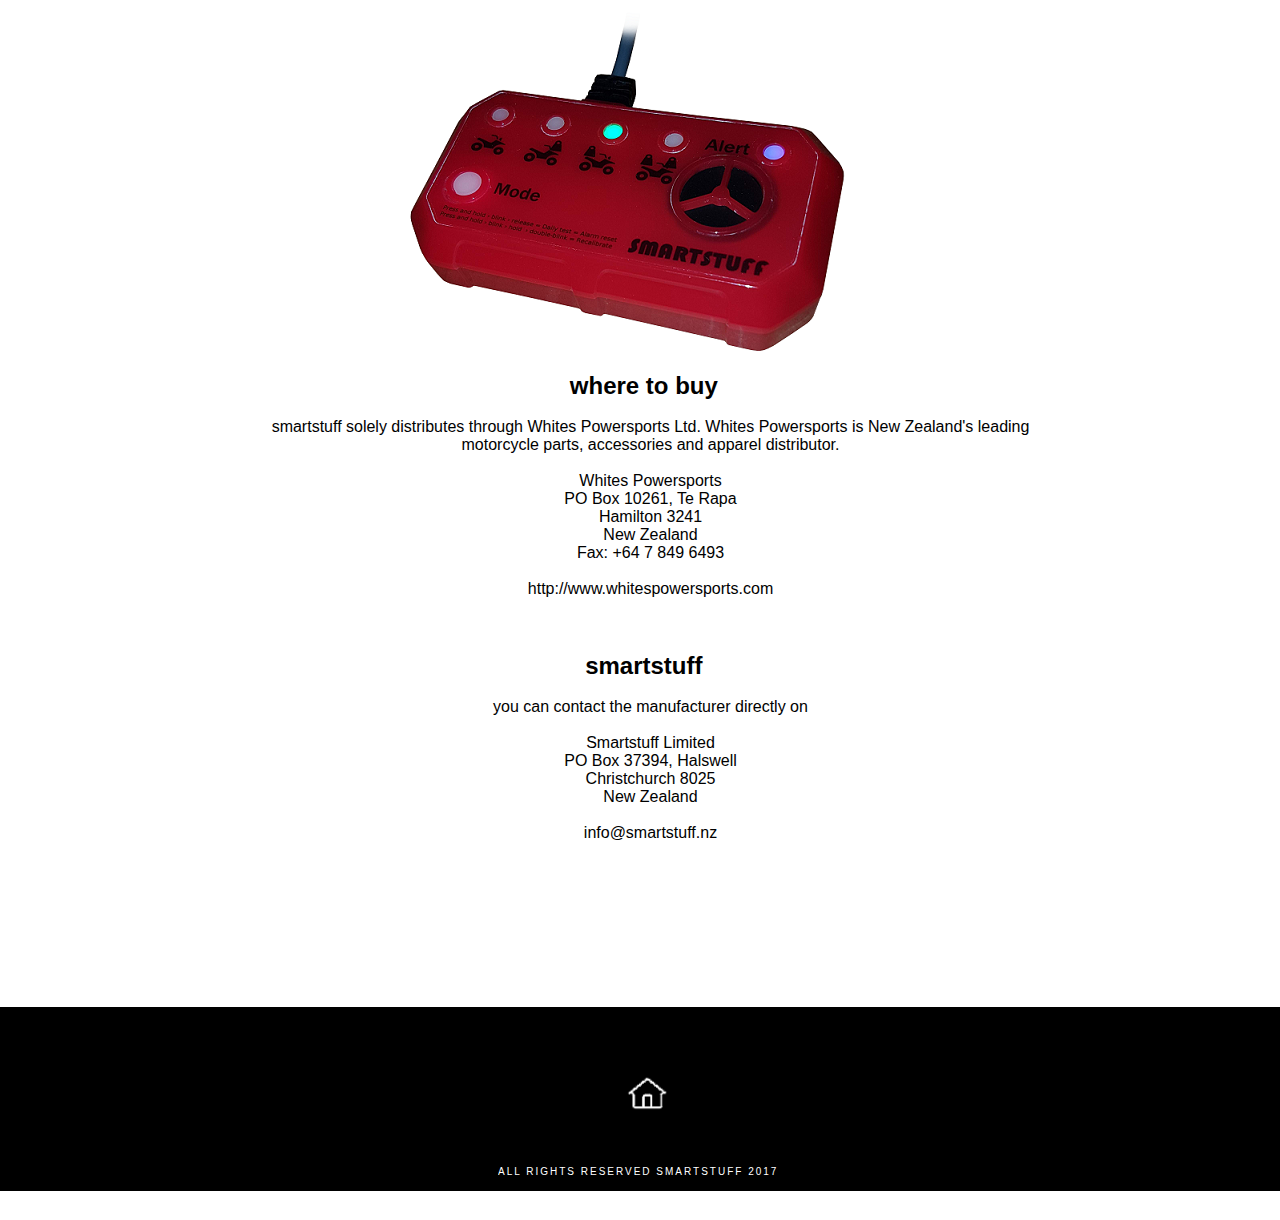
==== commit 7d84be0b: "Create publish/index.html" ====
--- a/publish/index.html
+++ b/publish/index.html
@@ -60,6 +60,7 @@
     <link href="css/styles.css" rel="stylesheet">    <script src="js/script.js" type="text/javascript"></script></head><body class="body-initial enable-mobile silex-runtime silex-published">
     <div data-silex-type="container" class="prevent-draggable container-element editable-style silex-id-1501237952514-22 section-element page-tiltalert paged-element" data-silex-id="silex-id-1501237952514-22">
         <div data-silex-type="container" class="editable-style silex-id-1501237952513-21 container-element silex-element-content silex-container-content website-width prevent-draggable" data-silex-id="silex-id-1501237952513-21">
+
             <div data-silex-type="image" class="editable-style silex-id-1501233970499-0 image-element" data-silex-id="silex-id-1501233970499-0" style=""><img src="assets/tiltalert.png" class="silex-element-content"></div>
         </div>
     </div>
@@ -127,6 +128,16 @@
         <div data-silex-type="container" class="editable-style silex-id-1501162218790-27 container-element silex-element-content silex-container-content website-width prevent-draggable" data-silex-id="silex-id-1501162218790-27">
 
 
+            <div data-silex-type="text" class="editable-style silex-id-1501242486178-52 text-element" data-silex-id="silex-id-1501242486178-52" style="">
+                <div class="silex-element-content normal">
+                    <div style="text-align: center;"><b><font size="5"><span style="font-family: verdana,sans-serif;">where to buy &nbsp;</span></font></b><br><span style="font-family: verdana,sans-serif;"></span><br><span style="font-family: verdana,sans-serif;">smartstuff solely distributes through Whites Powersports Ltd. Whites Powersports is New Zealand's leading motorcycle parts, accessories and apparel distributor.</span><br>
+                        <span style="font-family: verdana,sans-serif;"></span><br><span style="font-family: verdana,sans-serif;">Whites Powersports</span><br><span style="font-family: verdana,sans-serif;">PO Box 10261, Te Rapa</span><br><span style="font-family: verdana,sans-serif;">Hamilton 3241</span><br>
+                            <span style="font-family: verdana,sans-serif;">New Zealand</span><br><span style="font-family: verdana,sans-serif;">Fax: +64 7 849 6493</span><br><span style="font-family: verdana,sans-serif;"></span><br><a href="http://www.whitespowersports.com"><span style="font-family: verdana,sans-serif;">http://www.whitespowersports.com</span></a><br>
+                                <span style="font-family: verdana,sans-serif;">&nbsp;<br><br></span><span style="font-family: verdana,sans-serif;"></span><br><b><font size="5"><span style="font-family: verdana,sans-serif;">smartstuff &nbsp;</span></font></b><br><span style="font-family: verdana,sans-serif;"></span><br>
+                                    <span style="font-family: verdana,sans-serif;">you can contact the manufacturer directly on</span><br><span style="font-family: verdana,sans-serif;"></span><br><span style="font-family: verdana,sans-serif;">Smartstuff Limited</span><br><span style="font-family: verdana,sans-serif;">PO Box 37394, Halswell</span><br>
+                                        <span style="font-family: verdana,sans-serif;">Christchurch 8025</span><br><span style="font-family: verdana,sans-serif;">New Zealand</span><br><span style="font-family: verdana,sans-serif;"></span><br><a href="mailto:info@smartstuff.nz"><span style="font-family: verdana,sans-serif;">info@smartstuff.nz</span></a></div>
+                </div>
+            </div>
         </div>
     </div>
     <div data-silex-type="container" class="prevent-draggable container-element editable-style silex-id-1501161582807-25 section-element" data-silex-id="silex-id-1501161582807-25">
@@ -150,16 +161,6 @@
 
 
 
-    <div data-silex-type="text" class="editable-style silex-id-1501242486178-52 text-element" data-silex-id="silex-id-1501242486178-52">
-        <div class="silex-element-content normal">
-            <div style="text-align: center;"><b><font size="5"><span style="font-family: verdana,sans-serif;">where to buy &nbsp;</span></font></b><br><span style="font-family: verdana,sans-serif;"></span><br><span style="font-family: verdana,sans-serif;">smartstuff solely distributes through Whites Powersports Ltd. Whites Powersports is New Zealand's leading motorcycle parts, accessories and apparel distributor.</span><br>
-                <span style="font-family: verdana,sans-serif;"></span><br><span style="font-family: verdana,sans-serif;">Whites Powersports</span><br><span style="font-family: verdana,sans-serif;">PO Box 10261, Te Rapa</span><br><span style="font-family: verdana,sans-serif;">Hamilton 3241</span><br>
-                    <span style="font-family: verdana,sans-serif;">New Zealand</span><br><span style="font-family: verdana,sans-serif;">Fax: +64 7 849 6493</span><br><span style="font-family: verdana,sans-serif;"></span><br><a href="http://www.whitespowersports.com"><span style="font-family: verdana,sans-serif;">http://www.whitespowersports.com</span></a><br>
-                        <span style="font-family: verdana,sans-serif;">&nbsp;<br><br></span><span style="font-family: verdana,sans-serif;"></span><br><b><font size="5"><span style="font-family: verdana,sans-serif;">smartstuff &nbsp;</span></font></b><br><span style="font-family: verdana,sans-serif;"></span><br>
-                            <span style="font-family: verdana,sans-serif;">you can contact the manufacturer directly on</span><br><span style="font-family: verdana,sans-serif;"></span><br><span style="font-family: verdana,sans-serif;">Smartstuff Limited</span><br><span style="font-family: verdana,sans-serif;">PO Box 37394, Halswell</span><br>
-                                <span style="font-family: verdana,sans-serif;">Christchurch 8025</span><br><span style="font-family: verdana,sans-serif;">New Zealand</span><br><span style="font-family: verdana,sans-serif;"></span><br><a href="mailto:info@smartstuff.nz"><span style="font-family: verdana,sans-serif;">info@smartstuff.nz</span></a></div>
-        </div>
-    </div>
 
 
 </body></html>--- a/publish/css/styles.css
+++ b/publish/css/styles.css
@@ -19,8 +19,8 @@
         .silex-id-1501233970499-0 {
             width: 479px;
             min-height: 357px;
-            top: -3px;
-            left: 236px;
+            top: 5px;
+            left: 231px;
         }
         
         .silex-id-1501162218791-28 {
@@ -34,6 +34,13 @@
             min-height: 636px;
             top: 15px;
             left: 323px;
+        }
+        
+        .silex-id-1501242486178-52 {
+            width: 781px;
+            min-height: 614px;
+            top: 1px;
+            left: 100px;
         }
         
         .silex-id-1501161582807-25 {
@@ -78,11 +85,4 @@
         .silex-id-1501238338407-42 {
             min-height: 29px;
         }
-        
-        .silex-id-1501242486178-52 {
-            width: 781px;
-            min-height: 614px;
-            top: 425px;
-            left: 443px;
-        }
     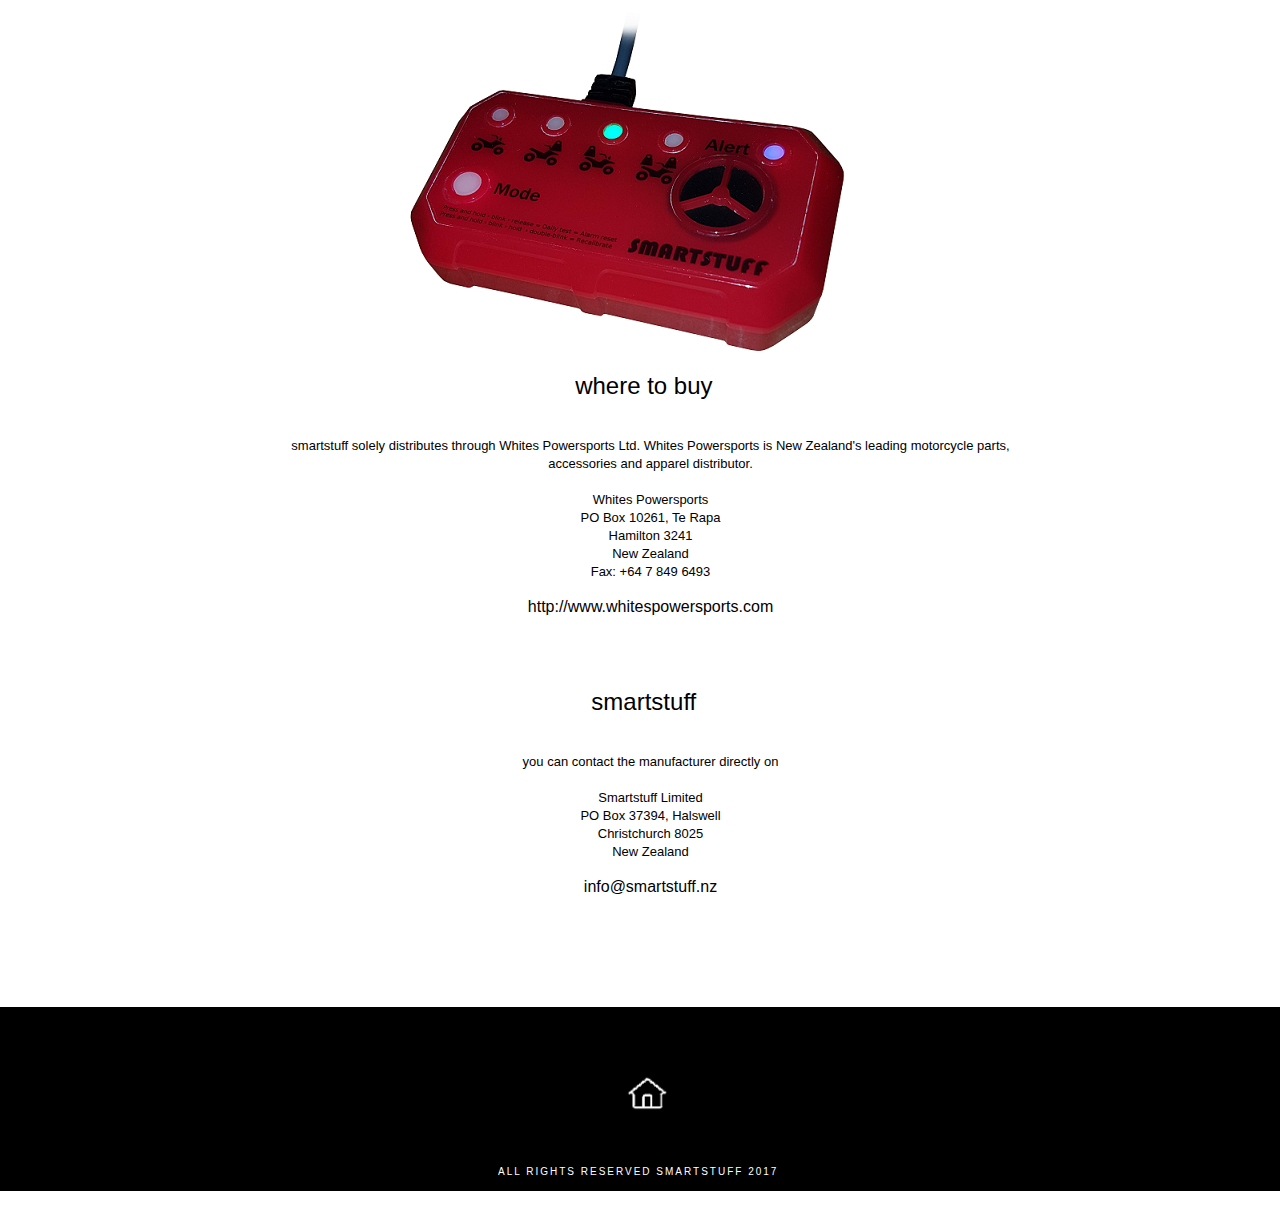
==== commit 03793fc4: "Create publish/index.html" ====
--- a/publish/index.html
+++ b/publish/index.html
@@ -130,12 +130,18 @@
 
             <div data-silex-type="text" class="editable-style silex-id-1501242486178-52 text-element" data-silex-id="silex-id-1501242486178-52" style="">
                 <div class="silex-element-content normal">
-                    <div style="text-align: center;"><b><font size="5"><span style="font-family: verdana,sans-serif;">where to buy &nbsp;</span></font></b><br><span style="font-family: verdana,sans-serif;"></span><br><span style="font-family: verdana,sans-serif;">smartstuff solely distributes through Whites Powersports Ltd. Whites Powersports is New Zealand's leading motorcycle parts, accessories and apparel distributor.</span><br>
-                        <span style="font-family: verdana,sans-serif;"></span><br><span style="font-family: verdana,sans-serif;">Whites Powersports</span><br><span style="font-family: verdana,sans-serif;">PO Box 10261, Te Rapa</span><br><span style="font-family: verdana,sans-serif;">Hamilton 3241</span><br>
-                            <span style="font-family: verdana,sans-serif;">New Zealand</span><br><span style="font-family: verdana,sans-serif;">Fax: +64 7 849 6493</span><br><span style="font-family: verdana,sans-serif;"></span><br><a href="http://www.whitespowersports.com"><span style="font-family: verdana,sans-serif;">http://www.whitespowersports.com</span></a><br>
-                                <span style="font-family: verdana,sans-serif;">&nbsp;<br><br></span><span style="font-family: verdana,sans-serif;"></span><br><b><font size="5"><span style="font-family: verdana,sans-serif;">smartstuff &nbsp;</span></font></b><br><span style="font-family: verdana,sans-serif;"></span><br>
-                                    <span style="font-family: verdana,sans-serif;">you can contact the manufacturer directly on</span><br><span style="font-family: verdana,sans-serif;"></span><br><span style="font-family: verdana,sans-serif;">Smartstuff Limited</span><br><span style="font-family: verdana,sans-serif;">PO Box 37394, Halswell</span><br>
-                                        <span style="font-family: verdana,sans-serif;">Christchurch 8025</span><br><span style="font-family: verdana,sans-serif;">New Zealand</span><br><span style="font-family: verdana,sans-serif;"></span><br><a href="mailto:info@smartstuff.nz"><span style="font-family: verdana,sans-serif;">info@smartstuff.nz</span></a></div>
+                    <div style="text-align: center;">
+                        <font size="5"><span style="font-family: verdana,sans-serif;">where to buy &nbsp;</span></font><br><span style="font-family: verdana,sans-serif;"></span><br><br>
+                        <font size="2"><span style="font-family: verdana,sans-serif;">smartstuff solely distributes through Whites Powersports Ltd. Whites Powersports is New Zealand's leading motorcycle parts, accessories and apparel distributor.</span><br><span style="font-family: verdana,sans-serif;"></span><br>
+                            <span style="font-family: verdana,sans-serif;">Whites Powersports</span><br><span style="font-family: verdana,sans-serif;">PO Box 10261, Te Rapa</span><br><span style="font-family: verdana,sans-serif;">Hamilton 3241</span><br><span style="font-family: verdana,sans-serif;">New Zealand</span><br>
+                                <span style="font-family: verdana,sans-serif;">Fax: +64 7 849 6493</span>
+                        </font><br><span style="font-family: verdana,sans-serif;"></span><br><a href="http://www.whitespowersports.com"><span style="font-family: verdana,sans-serif;">http://www.whitespowersports.com</span></a><br><span style="font-family: verdana,sans-serif;">&nbsp;<br><br><br></span>
+                        <span style="font-family: verdana,sans-serif;"></span><br>
+                            <font size="5"><span style="font-family: verdana,sans-serif;">smartstuff &nbsp;</span></font><br><span style="font-family: verdana,sans-serif;"></span><br><br>
+                            <font size="2"><span style="font-family: verdana,sans-serif;">you can contact the manufacturer directly on</span><br><span style="font-family: verdana,sans-serif;"></span><br><span style="font-family: verdana,sans-serif;">Smartstuff Limited</span><br>
+                                <span style="font-family: verdana,sans-serif;">PO Box 37394, Halswell</span><br><span style="font-family: verdana,sans-serif;">Christchurch 8025</span><br><span style="font-family: verdana,sans-serif;">New Zealand</span></font><br><span style="font-family: verdana,sans-serif;"></span><br>
+                            <a href="mailto:info@smartstuff.nz"><span style="font-family: verdana,sans-serif;">info@smartstuff.nz</span></a>
+                    </div>
                 </div>
             </div>
         </div>
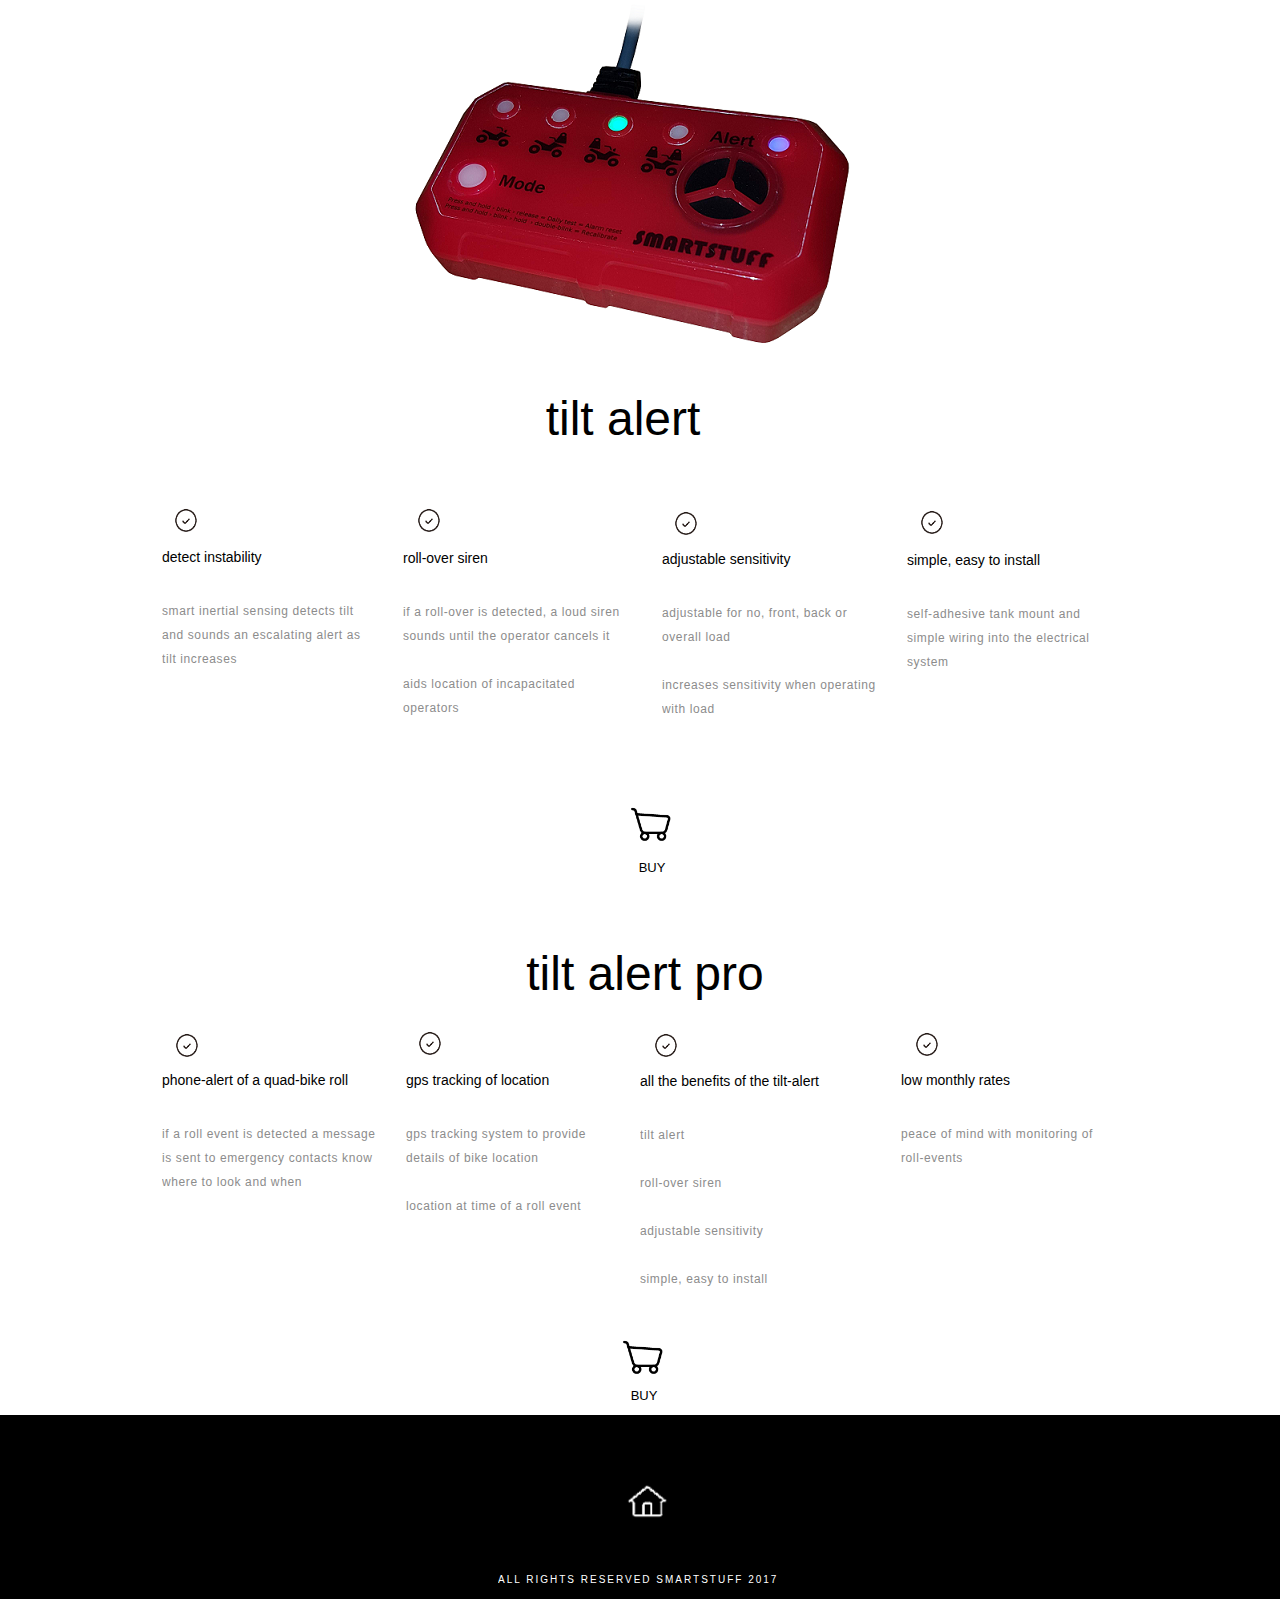
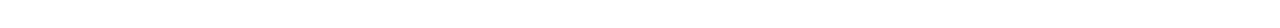
==== commit 28031fa0: "Create publish/index.html" ====
--- a/publish/index.html
+++ b/publish/index.html
@@ -50,6 +50,8 @@
 
 
 
+
+
     <style id="current-page-style">
         .page-tiltalert {
             display: inherit;
@@ -60,7 +62,6 @@
     <link href="css/styles.css" rel="stylesheet">    <script src="js/script.js" type="text/javascript"></script></head><body class="body-initial enable-mobile silex-runtime silex-published">
     <div data-silex-type="container" class="prevent-draggable container-element editable-style silex-id-1501237952514-22 section-element page-tiltalert paged-element" data-silex-id="silex-id-1501237952514-22">
         <div data-silex-type="container" class="editable-style silex-id-1501237952513-21 container-element silex-element-content silex-container-content website-width prevent-draggable" data-silex-id="silex-id-1501237952513-21">
-
             <div data-silex-type="image" class="editable-style silex-id-1501233970499-0 image-element" data-silex-id="silex-id-1501233970499-0" style=""><img src="assets/tiltalert.png" class="silex-element-content"></div>
         </div>
     </div>
@@ -119,31 +120,215 @@
 
 
 
-
-
-
-
-
+    <div data-silex-type="container" class="prevent-draggable container-element editable-style silex-id-1501238039180-35 section-element page-tiltalert paged-element" data-silex-id="silex-id-1501238039180-35">
+        <div data-silex-type="container" class="editable-style silex-id-1501238039179-34 container-element silex-element-content silex-container-content website-width prevent-draggable" data-silex-id="silex-id-1501238039179-34">
+            <div data-silex-type="text" class="editable-style silex-id-1501233992347-1 text-element" data-silex-id="silex-id-1501233992347-1" style="">
+                <div class="silex-element-content normal">
+                    <div style="text-align: center;">
+                        <font size="7"><span style="font-family: verdana,sans-serif;">tilt alert</span></font>
+                    </div>
+                </div>
+            </div>
+        </div>
+    </div>
+    <div data-silex-type="container" class="prevent-draggable container-element editable-style silex-id-1501238044558-41 section-element page-tiltalert paged-element" data-silex-id="silex-id-1501238044558-41">
+        <div data-silex-type="container" class="editable-style silex-id-1501238044557-40 container-element silex-element-content silex-container-content website-width prevent-draggable" data-silex-id="silex-id-1501238044557-40">
+            <div data-silex-type="text" class="editable-style silex-id-1501234129706-2 text-element" data-silex-id="silex-id-1501234129706-2" style="">
+                <div class="silex-element-content normal">
+                    <div class="preview-title-holder removable-parent order-handle" style="display: inline-block; text-align: left; max-width: inherit; color: rgb(0, 0, 0); font-size: 0px; font-style: normal; font-variant-ligatures: normal; font-variant-caps: normal; font-weight: normal; letter-spacing: normal; text-indent: 0px; text-transform: none; white-space: normal; word-spacing: 0px; -webkit-text-stroke-width: 0px; background-color: rgb(255, 255, 255); text-decoration-style: initial; text-decoration-color: initial;">
+                        <h2 id="vbid-93d09ab3-2radl3nj" class="preview-element preview-title magic-circle-holder inner-page text-element quick-text-style-menu   allow-mobile-hide" data-menu-name="PREVIEW_TITLE" data-orig-font-size="14" style="display: inline-block; color: rgb(0, 0, 0); font-size: 14px; line-height: 1.1em; letter-spacing: 0em; font-style: normal; text-decoration: none; font-weight: normal; direction: ltr; margin: 0px; padding: 0px; background-color: rgba(0, 0, 0, 0); text-shadow: none; text-transform: none; min-height: 15px;"><span style="font-family: verdana,sans-serif;">detect instability</span></h2>
+                    </div><span style="font-family: verdana,sans-serif;"><span style="color: rgb(0, 0, 0); font-size: 0px; font-style: normal; font-variant-ligatures: normal; font-variant-caps: normal; font-weight: normal; letter-spacing: normal; text-align: left; text-indent: 0px; text-transform: none; white-space: normal; word-spacing: 0px; -webkit-text-stroke-width: 0px; background-color: rgb(255, 255, 255); text-decoration-style: initial; text-decoration-color: initial; display: inline !important; float: none;"><span>&nbsp;</span></span>
+                    <br class="lower-line-break" style="color: rgb(0, 0, 0); font-size: 0px; font-style: normal; font-variant-ligatures: normal; font-variant-caps: normal; font-weight: normal; letter-spacing: normal; text-align: left; text-indent: 0px; text-transform: none; white-space: normal; word-spacing: 0px; -webkit-text-stroke-width: 0px; background-color: rgb(255, 255, 255); text-decoration-style: initial; text-decoration-color: initial;">
+                    <br class="upper-line-break" style="color: rgb(0, 0, 0); font-size: 0px; font-style: normal; font-variant-ligatures: normal; font-variant-caps: normal; font-weight: normal; letter-spacing: normal; text-align: left; text-indent: 0px; text-transform: none; white-space: normal; word-spacing: 0px; -webkit-text-stroke-width: 0px; background-color: rgb(255, 255, 255); text-decoration-style: initial; text-decoration-color: initial;"></span>
+                    <div class="preview-body-holder removable-parent order-handle" style="display: inline-block; text-align: left; max-width: inherit; color: rgb(0, 0, 0); font-size: 0px; font-style: normal; font-variant-ligatures: normal; font-variant-caps: normal; font-weight: normal; letter-spacing: normal; text-indent: 0px; text-transform: none; white-space: normal; word-spacing: 0px; -webkit-text-stroke-width: 0px; background-color: rgb(255, 255, 255); text-decoration-style: initial; text-decoration-color: initial;">
+                        <div id="vbid-93d09ab3-wrdluvmc" class="preview-element preview-body magic-circle-holder text-element quick-text-style-menu   allow-mobile-hide" data-menu-name="PREVIEW_BODY" style="display: inline-block; color: rgb(140, 140, 140); font-size: 12px; line-height: 2em; letter-spacing: 0.05em; font-style: normal; text-decoration: none; font-weight: normal; direction: ltr; margin: 15px 0px 10px; padding: 0px; background-color: transparent; max-width: 500px; text-shadow: none; column-count: 1; text-transform: none; min-height: 144px;">
+                            <p style="margin: 0px; padding: 0px;"><span style="font-family: verdana,sans-serif;"></span></p>
+                            <p style="margin: 0px; padding: 0px;"><span style="font-family: verdana,sans-serif;">smart inertial sensing detects tilt and sounds an escalating alert as tilt increases</span></p>
+                        </div>
+                    </div>
+                </div>
+            </div>
+            <div data-silex-type="text" class="editable-style text-element silex-id-1501234211280-3" data-silex-id="silex-id-1501234211280-3" style="">
+                <div class="silex-element-content normal">
+                    <div class="preview-title-holder removable-parent order-handle" style="display: inline-block; text-align: left; max-width: inherit; color: rgb(0, 0, 0); font-size: 0px; font-style: normal; font-variant-ligatures: normal; font-variant-caps: normal; font-weight: normal; letter-spacing: normal; text-indent: 0px; text-transform: none; white-space: normal; word-spacing: 0px; -webkit-text-stroke-width: 0px; background-color: rgb(255, 255, 255); text-decoration-style: initial; text-decoration-color: initial;">
+                        <h2 id="vbid-93d09ab3-rdpniljz" class="preview-element preview-title magic-circle-holder inner-page text-element quick-text-style-menu   allow-mobile-hide" data-menu-name="PREVIEW_TITLE" data-orig-font-size="14" style="display: inline-block; color: rgb(0, 0, 0); font-size: 14px; line-height: 1.1em; letter-spacing: 0em; font-style: normal; text-decoration: none; font-weight: normal; direction: ltr; margin: 0px; padding: 0px; background-color: rgba(0, 0, 0, 0); text-shadow: none; text-transform: none; min-height: 15px;"><span style="font-family: verdana,sans-serif;">roll-over siren</span></h2>
+                    </div><span style="font-family: verdana,sans-serif;"><span style="color: rgb(0, 0, 0); font-size: 0px; font-style: normal; font-variant-ligatures: normal; font-variant-caps: normal; font-weight: normal; letter-spacing: normal; text-align: left; text-indent: 0px; text-transform: none; white-space: normal; word-spacing: 0px; -webkit-text-stroke-width: 0px; background-color: rgb(255, 255, 255); text-decoration-style: initial; text-decoration-color: initial; display: inline !important; float: none;"><span>&nbsp;</span></span>
+                    <br class="lower-line-break" style="color: rgb(0, 0, 0); font-size: 0px; font-style: normal; font-variant-ligatures: normal; font-variant-caps: normal; font-weight: normal; letter-spacing: normal; text-align: left; text-indent: 0px; text-transform: none; white-space: normal; word-spacing: 0px; -webkit-text-stroke-width: 0px; background-color: rgb(255, 255, 255); text-decoration-style: initial; text-decoration-color: initial;">
+                    <br class="upper-line-break" style="color: rgb(0, 0, 0); font-size: 0px; font-style: normal; font-variant-ligatures: normal; font-variant-caps: normal; font-weight: normal; letter-spacing: normal; text-align: left; text-indent: 0px; text-transform: none; white-space: normal; word-spacing: 0px; -webkit-text-stroke-width: 0px; background-color: rgb(255, 255, 255); text-decoration-style: initial; text-decoration-color: initial;"></span>
+                    <div class="preview-body-holder removable-parent order-handle" style="display: inline-block; text-align: left; max-width: inherit; color: rgb(0, 0, 0); font-size: 0px; font-style: normal; font-variant-ligatures: normal; font-variant-caps: normal; font-weight: normal; letter-spacing: normal; text-indent: 0px; text-transform: none; white-space: normal; word-spacing: 0px; -webkit-text-stroke-width: 0px; background-color: rgb(255, 255, 255); text-decoration-style: initial; text-decoration-color: initial;">
+                        <div id="vbid-93d09ab3-uziykxep" class="preview-element preview-body magic-circle-holder text-element quick-text-style-menu   allow-mobile-hide" data-menu-name="PREVIEW_BODY" style="display: inline-block; color: rgb(140, 140, 140); font-size: 12px; line-height: 2em; letter-spacing: 0.05em; font-style: normal; text-decoration: none; font-weight: normal; direction: ltr; margin: 15px 0px 10px; padding: 0px; background-color: transparent; max-width: 500px; text-shadow: none; column-count: 1; text-transform: none; min-height: 144px;">
+                            <p style="margin: 0px; padding: 0px;"><span style="font-family: verdana,sans-serif;">if a roll-over is detected, a loud siren sounds until the operator cancels it</span></p>
+                            <p style="margin: 0px; padding: 0px;"><span style="font-family: verdana,sans-serif;"><br></span></p>
+                            <p style="margin: 0px; padding: 0px;"><span style="font-family: verdana,sans-serif;">aids location of incapacitated operators</span></p>
+                        </div>
+                    </div>
+                </div>
+            </div>
+            <div data-silex-type="text" class="editable-style text-element silex-id-1501234300237-5" data-silex-id="silex-id-1501234300237-5" style="">
+                <div class="silex-element-content normal">
+                    <div class="preview-title-holder removable-parent order-handle" style="display: inline-block; text-align: left; max-width: inherit; color: rgb(0, 0, 0); font-size: 0px; font-style: normal; font-variant-ligatures: normal; font-variant-caps: normal; font-weight: normal; letter-spacing: normal; text-indent: 0px; text-transform: none; white-space: normal; word-spacing: 0px; -webkit-text-stroke-width: 0px; background-color: rgb(255, 255, 255); text-decoration-style: initial; text-decoration-color: initial;">
+                        <h2 id="vbid-93d09ab3-ubjj9wws" class="preview-element preview-title magic-circle-holder inner-page text-element quick-text-style-menu   allow-mobile-hide" data-menu-name="PREVIEW_TITLE" data-orig-font-size="14" style="display: inline-block; color: rgb(0, 0, 0); font-size: 14px; line-height: 1.1em; letter-spacing: 0em; font-style: normal; text-decoration: none; font-weight: normal; direction: ltr; margin: 0px; padding: 0px; background-color: rgba(0, 0, 0, 0); text-shadow: none; text-transform: none; min-height: 15px;"><span style="font-family: verdana,sans-serif;">simple, easy to install</span></h2>
+                    </div><span style="font-family: verdana,sans-serif;"><span style="color: rgb(0, 0, 0); font-size: 0px; font-style: normal; font-variant-ligatures: normal; font-variant-caps: normal; font-weight: normal; letter-spacing: normal; text-align: left; text-indent: 0px; text-transform: none; white-space: normal; word-spacing: 0px; -webkit-text-stroke-width: 0px; background-color: rgb(255, 255, 255); text-decoration-style: initial; text-decoration-color: initial; display: inline !important; float: none;"><span>&nbsp;</span></span>
+                    <br class="lower-line-break" style="color: rgb(0, 0, 0); font-size: 0px; font-style: normal; font-variant-ligatures: normal; font-variant-caps: normal; font-weight: normal; letter-spacing: normal; text-align: left; text-indent: 0px; text-transform: none; white-space: normal; word-spacing: 0px; -webkit-text-stroke-width: 0px; background-color: rgb(255, 255, 255); text-decoration-style: initial; text-decoration-color: initial;">
+                    <br class="upper-line-break" style="color: rgb(0, 0, 0); font-size: 0px; font-style: normal; font-variant-ligatures: normal; font-variant-caps: normal; font-weight: normal; letter-spacing: normal; text-align: left; text-indent: 0px; text-transform: none; white-space: normal; word-spacing: 0px; -webkit-text-stroke-width: 0px; background-color: rgb(255, 255, 255); text-decoration-style: initial; text-decoration-color: initial;"></span>
+                    <div class="preview-body-holder removable-parent order-handle" style="display: inline-block; text-align: left; max-width: inherit; color: rgb(0, 0, 0); font-size: 0px; font-style: normal; font-variant-ligatures: normal; font-variant-caps: normal; font-weight: normal; letter-spacing: normal; text-indent: 0px; text-transform: none; white-space: normal; word-spacing: 0px; -webkit-text-stroke-width: 0px; background-color: rgb(255, 255, 255); text-decoration-style: initial; text-decoration-color: initial;">
+                        <div id="vbid-93d09ab3-2bz3k6br" class="preview-element preview-body magic-circle-holder text-element quick-text-style-menu   allow-mobile-hide" data-menu-name="PREVIEW_BODY" style="display: inline-block; color: rgb(140, 140, 140); font-size: 12px; line-height: 2em; letter-spacing: 0.05em; font-style: normal; text-decoration: none; font-weight: normal; direction: ltr; margin: 15px 0px 10px; padding: 0px; background-color: transparent; max-width: 500px; text-shadow: none; column-count: 1; text-transform: none; min-height: 144px;">
+                            <p style="margin: 0px; padding: 0px;"><span style="font-family: verdana,sans-serif;">self-adhesive tank mount and simple wiring into the electrical system</span></p>
+                        </div>
+                    </div>
+                </div>
+            </div>
+            <div data-silex-type="text" class="editable-style text-element silex-id-1501234297004-4" data-silex-id="silex-id-1501234297004-4" style="">
+                <div class="silex-element-content normal">
+                    <div class="preview-title-holder removable-parent order-handle" style="display: inline-block; text-align: left; max-width: inherit; color: rgb(0, 0, 0); font-size: 0px; font-style: normal; font-variant-ligatures: normal; font-variant-caps: normal; font-weight: normal; letter-spacing: normal; text-indent: 0px; text-transform: none; white-space: normal; word-spacing: 0px; -webkit-text-stroke-width: 0px; background-color: rgb(255, 255, 255); text-decoration-style: initial; text-decoration-color: initial;">
+                        <h2 id="vbid-93d09ab3-cbcn74ry" class="preview-element preview-title magic-circle-holder inner-page text-element quick-text-style-menu   allow-mobile-hide" data-menu-name="PREVIEW_TITLE" data-orig-font-size="14" style="display: inline-block; color: rgb(0, 0, 0); font-size: 14px; line-height: 1.1em; letter-spacing: 0em; font-style: normal; text-decoration: none; font-weight: normal; direction: ltr; margin: 0px; padding: 0px; background-color: rgba(0, 0, 0, 0); text-shadow: none; text-transform: none; min-height: 15px;"><span style="font-family: verdana,sans-serif;">adjustable sensitivity</span></h2>
+                    </div><span style="font-family: verdana,sans-serif;"><span style="color: rgb(0, 0, 0); font-size: 0px; font-style: normal; font-variant-ligatures: normal; font-variant-caps: normal; font-weight: normal; letter-spacing: normal; text-align: left; text-indent: 0px; text-transform: none; white-space: normal; word-spacing: 0px; -webkit-text-stroke-width: 0px; background-color: rgb(255, 255, 255); text-decoration-style: initial; text-decoration-color: initial; display: inline !important; float: none;"><span>&nbsp;</span></span>
+                    <br class="lower-line-break" style="color: rgb(0, 0, 0); font-size: 0px; font-style: normal; font-variant-ligatures: normal; font-variant-caps: normal; font-weight: normal; letter-spacing: normal; text-align: left; text-indent: 0px; text-transform: none; white-space: normal; word-spacing: 0px; -webkit-text-stroke-width: 0px; background-color: rgb(255, 255, 255); text-decoration-style: initial; text-decoration-color: initial;">
+                    <br class="upper-line-break" style="color: rgb(0, 0, 0); font-size: 0px; font-style: normal; font-variant-ligatures: normal; font-variant-caps: normal; font-weight: normal; letter-spacing: normal; text-align: left; text-indent: 0px; text-transform: none; white-space: normal; word-spacing: 0px; -webkit-text-stroke-width: 0px; background-color: rgb(255, 255, 255); text-decoration-style: initial; text-decoration-color: initial;"></span>
+                        <div class="preview-body-holder removable-parent order-handle" style="display: inline-block; text-align: left; max-width: inherit; color: rgb(0, 0, 0); font-size: 0px; font-style: normal; font-variant-ligatures: normal; font-variant-caps: normal; font-weight: normal; letter-spacing: normal; text-indent: 0px; text-transform: none; white-space: normal; word-spacing: 0px; -webkit-text-stroke-width: 0px; background-color: rgb(255, 255, 255); text-decoration-style: initial; text-decoration-color: initial;">
+                            <div id="vbid-93d09ab3-jg9odaeb" class="preview-element preview-body magic-circle-holder text-element quick-text-style-menu   allow-mobile-hide" data-menu-name="PREVIEW_BODY" style="display: inline-block; color: rgb(140, 140, 140); font-size: 12px; line-height: 2em; letter-spacing: 0.05em; font-style: normal; text-decoration: none; font-weight: normal; direction: ltr; margin: 15px 0px 10px; padding: 0px; background-color: transparent; max-width: 500px; text-shadow: none; column-count: 1; text-transform: none; min-height: 144px;">
+                                <p style="margin: 0px; padding: 0px;"><span style="font-family: verdana,sans-serif;">adjustable for no, front, back or overall load</span></p>
+                                <p style="margin: 0px; padding: 0px;"><span style="font-family: verdana,sans-serif;"><br></span></p>
+                                <p style="margin: 0px; padding: 0px;"><span style="font-family: verdana,sans-serif;">increases sensitivity when operating with load</span></p>
+                            </div>
+                        </div>
+                </div>
+            </div>
+            <div data-silex-type="image" class="editable-style image-element silex-id-1501236078829-9" data-silex-id="silex-id-1501236078829-9" style=""><img src="assets/tick.png" class="silex-element-content"></div>
+            <div data-silex-type="image" class="editable-style image-element silex-id-1501236074067-8" data-silex-id="silex-id-1501236074067-8" style=""><img src="assets/tick.png" class="silex-element-content"></div>
+            <div data-silex-type="image" class="editable-style image-element silex-id-1501236068446-7" data-silex-id="silex-id-1501236068446-7" style=""><img src="assets/tick.png" class="silex-element-content"></div>
+            <div data-silex-type="image" class="editable-style silex-id-1501236034899-6 image-element" data-silex-id="silex-id-1501236034899-6" style=""><img src="assets/tick.png" class="silex-element-content"></div>
+        </div>
+    </div>
+    <div data-silex-type="container" class="prevent-draggable container-element editable-style silex-id-1501233066701-53 section-element page-tiltalert paged-element" data-silex-id="silex-id-1501233066701-53">
+        <div data-silex-type="container" class="editable-style silex-id-1501233066700-52 container-element silex-element-content silex-container-content website-width prevent-draggable" data-silex-id="silex-id-1501233066700-52">
+
+
+
+
+
+
+
+
+
+
+
+
+
+
+
+
+
+
+
+
+
+
+
+            <a target="_blank" data-silex-type="image" class="editable-style silex-id-1501162717282-41 image-element" data-silex-id="silex-id-1501162717282-41" style="" href="buy.html"><img src="assets/btn_buy.png" class="silex-element-content"></a>
+            <a target="_blank" data-silex-type="text" class="editable-style text-element silex-id-1501163158156-47" data-silex-id="silex-id-1501163158156-47" style="" href="buy.html">
+                <div class="silex-element-content normal">
+                    <div style="text-align: center;">
+                        <div style="text-align: center;"><span style="font-family: verdana,sans-serif;"><font size="2">BUY<br></font></span></div><span style="font-family: verdana,sans-serif;"></span></div>
+                </div>
+            </a>
+        </div>
+    </div>
+    <div data-silex-type="container" class="prevent-draggable container-element editable-style silex-id-1501238041188-37 section-element page-tiltalert paged-element" data-silex-id="silex-id-1501238041188-37">
+        <div data-silex-type="container" class="editable-style silex-id-1501238041187-36 container-element silex-element-content silex-container-content website-width prevent-draggable" data-silex-id="silex-id-1501238041187-36">
+            <div data-silex-type="text" class="editable-style text-element silex-id-1501236125134-10" data-silex-id="silex-id-1501236125134-10" style="">
+                <div class="silex-element-content normal">
+                    <div style="text-align: center;">
+                        <font size="7"><span style="font-family: verdana,sans-serif;">tilt alert pro<br></span></font>
+                    </div>
+                </div>
+            </div>
+        </div>
+    </div>
+    <div data-silex-type="container" class="prevent-draggable container-element editable-style silex-id-1501238042733-39 section-element page-tiltalert paged-element" data-silex-id="silex-id-1501238042733-39">
+        <div data-silex-type="container" class="editable-style silex-id-1501238042732-38 container-element silex-element-content silex-container-content website-width prevent-draggable" data-silex-id="silex-id-1501238042732-38">
+            <div data-silex-type="text" class="editable-style text-element silex-id-1501236125181-14" data-silex-id="silex-id-1501236125181-14" style="">
+                <div class="silex-element-content normal">
+                    <div class="preview-title-holder removable-parent order-handle" style="display: inline-block; text-align: left; max-width: inherit; color: rgb(0, 0, 0); font-size: 0px; font-style: normal; font-variant-ligatures: normal; font-variant-caps: normal; font-weight: normal; letter-spacing: normal; text-indent: 0px; text-transform: none; white-space: normal; word-spacing: 0px; -webkit-text-stroke-width: 0px; background-color: rgb(255, 255, 255); text-decoration-style: initial; text-decoration-color: initial;">
+                        <h2 id="vbid-205f233b-7x8z3fmp" class="preview-element preview-title magic-circle-holder inner-page text-element quick-text-style-menu   allow-mobile-hide" data-menu-name="PREVIEW_TITLE" data-orig-font-size="14" style="display: inline-block; color: rgb(0, 0, 0); font-size: 14px; line-height: 1.1em; letter-spacing: 0em; font-style: normal; text-decoration: none; font-weight: normal; direction: ltr; margin: 0px; padding: 0px; background-color: rgba(0, 0, 0, 0); text-shadow: none; text-transform: none; min-height: 15px;"><span style="font-family: verdana,sans-serif;">phone-alert of a quad-bike roll</span></h2>
+                    </div><span style="font-family: verdana,sans-serif;"><span style="color: rgb(0, 0, 0); font-size: 0px; font-style: normal; font-variant-ligatures: normal; font-variant-caps: normal; font-weight: normal; letter-spacing: normal; text-align: left; text-indent: 0px; text-transform: none; white-space: normal; word-spacing: 0px; -webkit-text-stroke-width: 0px; background-color: rgb(255, 255, 255); text-decoration-style: initial; text-decoration-color: initial; display: inline !important; float: none;"><span>&nbsp;</span></span>
+                    <br class="lower-line-break" style="color: rgb(0, 0, 0); font-size: 0px; font-style: normal; font-variant-ligatures: normal; font-variant-caps: normal; font-weight: normal; letter-spacing: normal; text-align: left; text-indent: 0px; text-transform: none; white-space: normal; word-spacing: 0px; -webkit-text-stroke-width: 0px; background-color: rgb(255, 255, 255); text-decoration-style: initial; text-decoration-color: initial;">
+                    <br class="upper-line-break" style="color: rgb(0, 0, 0); font-size: 0px; font-style: normal; font-variant-ligatures: normal; font-variant-caps: normal; font-weight: normal; letter-spacing: normal; text-align: left; text-indent: 0px; text-transform: none; white-space: normal; word-spacing: 0px; -webkit-text-stroke-width: 0px; background-color: rgb(255, 255, 255); text-decoration-style: initial; text-decoration-color: initial;"></span>
+                    <div class="preview-body-holder removable-parent order-handle" style="display: inline-block; text-align: left; max-width: inherit; color: rgb(0, 0, 0); font-size: 0px; font-style: normal; font-variant-ligatures: normal; font-variant-caps: normal; font-weight: normal; letter-spacing: normal; text-indent: 0px; text-transform: none; white-space: normal; word-spacing: 0px; -webkit-text-stroke-width: 0px; background-color: rgb(255, 255, 255); text-decoration-style: initial; text-decoration-color: initial;">
+                        <div id="vbid-205f233b-0xwxzewj" class="preview-element preview-body magic-circle-holder text-element quick-text-style-menu   allow-mobile-hide" data-menu-name="PREVIEW_BODY" style="display: inline-block; color: rgb(140, 140, 140); font-size: 12px; line-height: 2em; letter-spacing: 0.05em; font-style: normal; text-decoration: none; font-weight: normal; direction: ltr; margin: 15px 0px 10px; padding: 0px; background-color: transparent; max-width: 500px; text-shadow: none; column-count: 1; text-transform: none; min-height: 192px;">
+                            <p style="margin: 0px; padding: 0px;"><span style="font-family: verdana,sans-serif;">if a roll event is detected a message is sent to emergency contacts know where to look and when</span></p>
+                        </div>
+                    </div>
+                </div>
+            </div>
+            <div data-silex-type="text" class="editable-style text-element silex-id-1501236125174-13" data-silex-id="silex-id-1501236125174-13" style="">
+                <div class="silex-element-content normal">
+                    <div class="preview-title-holder removable-parent order-handle" style="display: inline-block; text-align: left; max-width: inherit; color: rgb(0, 0, 0); font-size: 0px; font-style: normal; font-variant-ligatures: normal; font-variant-caps: normal; font-weight: normal; letter-spacing: normal; text-indent: 0px; text-transform: none; white-space: normal; word-spacing: 0px; -webkit-text-stroke-width: 0px; background-color: rgb(255, 255, 255); text-decoration-style: initial; text-decoration-color: initial;">
+                        <h2 id="vbid-4c42ac31-srr8kbsu" class="preview-element preview-title magic-circle-holder inner-page text-element quick-text-style-menu   allow-mobile-hide" data-menu-name="PREVIEW_TITLE" data-orig-font-size="14" style="display: inline-block; color: rgb(0, 0, 0); font-size: 14px; line-height: 1.1em; letter-spacing: 0em; font-style: normal; text-decoration: none; font-weight: normal; direction: ltr; margin: 0px; padding: 0px; background-color: rgba(0, 0, 0, 0); text-shadow: none; text-transform: none; min-height: 15px;"><span style="font-family: verdana,sans-serif;">gps tracking of location</span></h2>
+                    </div><span style="font-family: verdana,sans-serif;"><span style="color: rgb(0, 0, 0); font-size: 0px; font-style: normal; font-variant-ligatures: normal; font-variant-caps: normal; font-weight: normal; letter-spacing: normal; text-align: left; text-indent: 0px; text-transform: none; white-space: normal; word-spacing: 0px; -webkit-text-stroke-width: 0px; background-color: rgb(255, 255, 255); text-decoration-style: initial; text-decoration-color: initial; display: inline !important; float: none;"><span>&nbsp;</span></span>
+                    <br class="lower-line-break" style="color: rgb(0, 0, 0); font-size: 0px; font-style: normal; font-variant-ligatures: normal; font-variant-caps: normal; font-weight: normal; letter-spacing: normal; text-align: left; text-indent: 0px; text-transform: none; white-space: normal; word-spacing: 0px; -webkit-text-stroke-width: 0px; background-color: rgb(255, 255, 255); text-decoration-style: initial; text-decoration-color: initial;">
+                    <br class="upper-line-break" style="color: rgb(0, 0, 0); font-size: 0px; font-style: normal; font-variant-ligatures: normal; font-variant-caps: normal; font-weight: normal; letter-spacing: normal; text-align: left; text-indent: 0px; text-transform: none; white-space: normal; word-spacing: 0px; -webkit-text-stroke-width: 0px; background-color: rgb(255, 255, 255); text-decoration-style: initial; text-decoration-color: initial;"></span>
+                    <div class="preview-body-holder removable-parent order-handle" style="display: inline-block; text-align: left; max-width: inherit; color: rgb(0, 0, 0); font-size: 0px; font-style: normal; font-variant-ligatures: normal; font-variant-caps: normal; font-weight: normal; letter-spacing: normal; text-indent: 0px; text-transform: none; white-space: normal; word-spacing: 0px; -webkit-text-stroke-width: 0px; background-color: rgb(255, 255, 255); text-decoration-style: initial; text-decoration-color: initial;">
+                        <div id="vbid-4c42ac31-tgkziquy" class="preview-element preview-body magic-circle-holder text-element quick-text-style-menu   allow-mobile-hide" data-menu-name="PREVIEW_BODY" style="display: inline-block; color: rgb(140, 140, 140); font-size: 12px; line-height: 2em; letter-spacing: 0.05em; font-style: normal; text-decoration: none; font-weight: normal; direction: ltr; margin: 15px 0px 10px; padding: 0px; background-color: transparent; max-width: 500px; text-shadow: none; column-count: 1; text-transform: none; min-height: 192px;">
+                            <p style="margin: 0px; padding: 0px;"><span style="font-family: verdana,sans-serif;">gps tracking system to provide details of bike location</span></p>
+                            <p style="margin: 0px; padding: 0px;"><span style="font-family: verdana,sans-serif;"><br></span></p>
+                            <p style="margin: 0px; padding: 0px;"><span style="font-family: verdana,sans-serif;">location at time of a roll event</span></p>
+                        </div>
+                    </div>
+                </div>
+            </div>
+            <div data-silex-type="text" class="editable-style text-element silex-id-1501236125162-11" data-silex-id="silex-id-1501236125162-11" style="">
+                <div class="silex-element-content normal">
+                    <div class="preview-title-holder removable-parent order-handle" style="display: inline-block; text-align: left; max-width: inherit; color: rgb(0, 0, 0); font-size: 0px; font-style: normal; font-variant-ligatures: normal; font-variant-caps: normal; font-weight: normal; letter-spacing: normal; text-indent: 0px; text-transform: none; white-space: normal; word-spacing: 0px; -webkit-text-stroke-width: 0px; background-color: rgb(255, 255, 255); text-decoration-style: initial; text-decoration-color: initial;">
+                        <h2 id="vbid-4c42ac31-yhpbuncz" class="preview-element preview-title magic-circle-holder inner-page text-element quick-text-style-menu   allow-mobile-hide" data-menu-name="PREVIEW_TITLE" data-orig-font-size="14" style="display: inline-block; color: rgb(0, 0, 0); font-size: 14px; line-height: 1.1em; letter-spacing: 0em; font-style: normal; text-decoration: none; font-weight: normal; direction: ltr; margin: 0px; padding: 0px; background-color: rgba(0, 0, 0, 0); text-shadow: none; text-transform: none; min-height: 15px;"><span style="font-family: verdana,sans-serif;">all the benefits of the tilt-alert</span></h2>
+                    </div><span style="font-family: verdana,sans-serif;"><span style="color: rgb(0, 0, 0); font-size: 0px; font-style: normal; font-variant-ligatures: normal; font-variant-caps: normal; font-weight: normal; letter-spacing: normal; text-align: left; text-indent: 0px; text-transform: none; white-space: normal; word-spacing: 0px; -webkit-text-stroke-width: 0px; background-color: rgb(255, 255, 255); text-decoration-style: initial; text-decoration-color: initial; display: inline !important; float: none;"><span>&nbsp;</span></span>
+                    <br class="lower-line-break" style="color: rgb(0, 0, 0); font-size: 0px; font-style: normal; font-variant-ligatures: normal; font-variant-caps: normal; font-weight: normal; letter-spacing: normal; text-align: left; text-indent: 0px; text-transform: none; white-space: normal; word-spacing: 0px; -webkit-text-stroke-width: 0px; background-color: rgb(255, 255, 255); text-decoration-style: initial; text-decoration-color: initial;">
+                    <br class="upper-line-break" style="color: rgb(0, 0, 0); font-size: 0px; font-style: normal; font-variant-ligatures: normal; font-variant-caps: normal; font-weight: normal; letter-spacing: normal; text-align: left; text-indent: 0px; text-transform: none; white-space: normal; word-spacing: 0px; -webkit-text-stroke-width: 0px; background-color: rgb(255, 255, 255); text-decoration-style: initial; text-decoration-color: initial;"></span>
+                    <div class="preview-body-holder removable-parent order-handle" style="display: inline-block; text-align: left; max-width: inherit; color: rgb(0, 0, 0); font-size: 0px; font-style: normal; font-variant-ligatures: normal; font-variant-caps: normal; font-weight: normal; letter-spacing: normal; text-indent: 0px; text-transform: none; white-space: normal; word-spacing: 0px; -webkit-text-stroke-width: 0px; background-color: rgb(255, 255, 255); text-decoration-style: initial; text-decoration-color: initial;">
+                        <div id="vbid-4c42ac31-uez8tpma" class="preview-element preview-body magic-circle-holder text-element quick-text-style-menu   allow-mobile-hide" data-menu-name="PREVIEW_BODY" style="display: inline-block; color: rgb(140, 140, 140); font-size: 12px; line-height: 2em; letter-spacing: 0.05em; font-style: normal; text-decoration: none; font-weight: normal; direction: ltr; margin: 15px 0px 10px; padding: 0px; background-color: transparent; max-width: 500px; text-shadow: none; column-count: 1; text-transform: none; min-height: 192px;">
+                            <p style="margin: 0px; padding: 0px;"><span style="font-family: verdana,sans-serif;"></span></p>
+                            <p style="margin: 0px; padding: 0px;"><span style="font-family: verdana,sans-serif;">tilt alert</span></p>
+                            <p style="margin: 0px; padding: 0px;"><span style="font-family: verdana,sans-serif;"><br></span></p>
+                            <p style="margin: 0px; padding: 0px;"><span style="font-family: verdana,sans-serif;">roll-over siren</span></p>
+                            <p style="margin: 0px; padding: 0px;"><span style="font-family: verdana,sans-serif;"><br></span></p>
+                            <p style="margin: 0px; padding: 0px;"><span style="font-family: verdana,sans-serif;">adjustable sensitivity</span></p>
+                            <p style="margin: 0px; padding: 0px;"><span style="font-family: verdana,sans-serif;"><br></span></p>
+                            <p style="margin: 0px; padding: 0px;"><span style="font-family: verdana,sans-serif;">simple, easy to install</span></p>
+                        </div>
+                    </div><span style="font-family: verdana,sans-serif;"><span style="color: rgb(0, 0, 0); font-size: 0px; font-style: normal; font-variant-ligatures: normal; font-variant-caps: normal; font-weight: normal; letter-spacing: normal; text-align: left; text-indent: 0px; text-transform: none; white-space: normal; word-spacing: 0px; -webkit-text-stroke-width: 0px; background-color: rgb(255, 255, 255); text-decoration-style: initial; text-decoration-color: initial; display: inline !important; float: none;"><span>&nbsp;</span></span>
+                    </span>
+                </div>
+            </div>
+            <div data-silex-type="text" class="editable-style text-element silex-id-1501236125169-12" data-silex-id="silex-id-1501236125169-12" style="">
+                <div class="silex-element-content normal">
+                    <div class="preview-title-holder removable-parent order-handle" style="display: inline-block; text-align: left; max-width: inherit; color: rgb(0, 0, 0); font-size: 0px; font-style: normal; font-variant-ligatures: normal; font-variant-caps: normal; font-weight: normal; letter-spacing: normal; text-indent: 0px; text-transform: none; white-space: normal; word-spacing: 0px; -webkit-text-stroke-width: 0px; background-color: rgb(255, 255, 255); text-decoration-style: initial; text-decoration-color: initial;">
+                        <h2 id="vbid-0f582326-7x8z3fmp" class="preview-element preview-title magic-circle-holder inner-page text-element quick-text-style-menu   allow-mobile-hide" data-menu-name="PREVIEW_TITLE" data-orig-font-size="14" style="display: inline-block; color: rgb(0, 0, 0); font-size: 14px; line-height: 1.1em; letter-spacing: 0em; font-style: normal; text-decoration: none; font-weight: normal; direction: ltr; margin: 0px; padding: 0px; background-color: rgba(0, 0, 0, 0); text-shadow: none; text-transform: none; min-height: 15px;"><span style="font-family: verdana,sans-serif;">low monthly rates</span></h2>
+                    </div><span style="font-family: verdana,sans-serif;"><span style="color: rgb(0, 0, 0); font-size: 0px; font-style: normal; font-variant-ligatures: normal; font-variant-caps: normal; font-weight: normal; letter-spacing: normal; text-align: left; text-indent: 0px; text-transform: none; white-space: normal; word-spacing: 0px; -webkit-text-stroke-width: 0px; background-color: rgb(255, 255, 255); text-decoration-style: initial; text-decoration-color: initial; display: inline !important; float: none;"><span>&nbsp;</span></span>
+                    <br class="lower-line-break" style="color: rgb(0, 0, 0); font-size: 0px; font-style: normal; font-variant-ligatures: normal; font-variant-caps: normal; font-weight: normal; letter-spacing: normal; text-align: left; text-indent: 0px; text-transform: none; white-space: normal; word-spacing: 0px; -webkit-text-stroke-width: 0px; background-color: rgb(255, 255, 255); text-decoration-style: initial; text-decoration-color: initial;">
+                    <br class="upper-line-break" style="color: rgb(0, 0, 0); font-size: 0px; font-style: normal; font-variant-ligatures: normal; font-variant-caps: normal; font-weight: normal; letter-spacing: normal; text-align: left; text-indent: 0px; text-transform: none; white-space: normal; word-spacing: 0px; -webkit-text-stroke-width: 0px; background-color: rgb(255, 255, 255); text-decoration-style: initial; text-decoration-color: initial;"></span>
+                    <div class="preview-body-holder removable-parent order-handle" style="display: inline-block; text-align: left; max-width: inherit; color: rgb(0, 0, 0); font-size: 0px; font-style: normal; font-variant-ligatures: normal; font-variant-caps: normal; font-weight: normal; letter-spacing: normal; text-indent: 0px; text-transform: none; white-space: normal; word-spacing: 0px; -webkit-text-stroke-width: 0px; background-color: rgb(255, 255, 255); text-decoration-style: initial; text-decoration-color: initial;">
+                        <div id="vbid-0f582326-0xwxzewj" class="preview-element preview-body magic-circle-holder text-element quick-text-style-menu   allow-mobile-hide" data-menu-name="PREVIEW_BODY" style="display: inline-block; color: rgb(140, 140, 140); font-size: 12px; line-height: 2em; letter-spacing: 0.05em; font-style: normal; text-decoration: none; font-weight: normal; direction: ltr; margin: 15px 0px 10px; padding: 0px; background-color: transparent; max-width: 500px; text-shadow: none; column-count: 1; text-transform: none; min-height: 192px;">
+                            <p style="margin: 0px; padding: 0px;"><span style="font-family: verdana,sans-serif;"></span></p>
+                            <p style="margin: 0px; padding: 0px;"><span style="font-family: verdana,sans-serif;">peace of mind with monitoring of roll-events</span></p>
+                        </div>
+                    </div>
+                </div>
+            </div>
+            <div data-silex-type="image" class="editable-style image-element silex-id-1501236125210-18" data-silex-id="silex-id-1501236125210-18" style=""><img src="assets/tick.png" class="silex-element-content"></div>
+            <div data-silex-type="image" class="editable-style image-element silex-id-1501236125200-17" data-silex-id="silex-id-1501236125200-17" style=""><img src="assets/tick.png" class="silex-element-content"></div>
+            <div data-silex-type="image" class="editable-style image-element silex-id-1501236125192-16" data-silex-id="silex-id-1501236125192-16" style=""><img src="assets/tick.png" class="silex-element-content"></div>
+            <div data-silex-type="image" class="editable-style image-element silex-id-1501236125186-15" data-silex-id="silex-id-1501236125186-15" style=""><img src="assets/tick.png" class="silex-element-content"></div>
+        </div>
+    </div>
     <div data-silex-type="container" class="prevent-draggable container-element editable-style silex-id-1501162218791-28 section-element" data-silex-id="silex-id-1501162218791-28">
         <div data-silex-type="container" class="editable-style silex-id-1501162218790-27 container-element silex-element-content silex-container-content website-width prevent-draggable" data-silex-id="silex-id-1501162218790-27">
-
-
-            <div data-silex-type="text" class="editable-style silex-id-1501242486178-52 text-element" data-silex-id="silex-id-1501242486178-52" style="">
+            <a target="_blank" data-silex-type="image" class="editable-style image-element silex-id-1501236125217-19" data-silex-id="silex-id-1501236125217-19" style="" href="buy.html"><img src="assets/btn_buy.png" class="silex-element-content"></a>
+            <a target="_blank" data-silex-type="text" class="editable-style text-element silex-id-1501236125224-20" data-silex-id="silex-id-1501236125224-20" style="" href="buy.html">
                 <div class="silex-element-content normal">
                     <div style="text-align: center;">
-                        <font size="5"><span style="font-family: verdana,sans-serif;">where to buy &nbsp;</span></font><br><span style="font-family: verdana,sans-serif;"></span><br><br>
-                        <font size="2"><span style="font-family: verdana,sans-serif;">smartstuff solely distributes through Whites Powersports Ltd. Whites Powersports is New Zealand's leading motorcycle parts, accessories and apparel distributor.</span><br><span style="font-family: verdana,sans-serif;"></span><br>
-                            <span style="font-family: verdana,sans-serif;">Whites Powersports</span><br><span style="font-family: verdana,sans-serif;">PO Box 10261, Te Rapa</span><br><span style="font-family: verdana,sans-serif;">Hamilton 3241</span><br><span style="font-family: verdana,sans-serif;">New Zealand</span><br>
-                                <span style="font-family: verdana,sans-serif;">Fax: +64 7 849 6493</span>
-                        </font><br><span style="font-family: verdana,sans-serif;"></span><br><a href="http://www.whitespowersports.com"><span style="font-family: verdana,sans-serif;">http://www.whitespowersports.com</span></a><br><span style="font-family: verdana,sans-serif;">&nbsp;<br><br><br></span>
-                        <span style="font-family: verdana,sans-serif;"></span><br>
-                            <font size="5"><span style="font-family: verdana,sans-serif;">smartstuff &nbsp;</span></font><br><span style="font-family: verdana,sans-serif;"></span><br><br>
-                            <font size="2"><span style="font-family: verdana,sans-serif;">you can contact the manufacturer directly on</span><br><span style="font-family: verdana,sans-serif;"></span><br><span style="font-family: verdana,sans-serif;">Smartstuff Limited</span><br>
-                                <span style="font-family: verdana,sans-serif;">PO Box 37394, Halswell</span><br><span style="font-family: verdana,sans-serif;">Christchurch 8025</span><br><span style="font-family: verdana,sans-serif;">New Zealand</span></font><br><span style="font-family: verdana,sans-serif;"></span><br>
-                            <a href="mailto:info@smartstuff.nz"><span style="font-family: verdana,sans-serif;">info@smartstuff.nz</span></a>
-                    </div>
-                </div>
-            </div>
+                        <div style="text-align: center;"><span style="font-family: verdana,sans-serif;"><font size="2">BUY<br></font></span></div><span style="font-family: verdana,sans-serif;"></span></div>
+                </div>
+            </a>
         </div>
     </div>
     <div data-silex-type="container" class="prevent-draggable container-element editable-style silex-id-1501161582807-25 section-element" data-silex-id="silex-id-1501161582807-25">
@@ -169,4 +354,6 @@
 
 
 
+
+
 </body></html>--- a/publish/css/styles.css
+++ b/publish/css/styles.css
@@ -19,28 +19,261 @@
         .silex-id-1501233970499-0 {
             width: 479px;
             min-height: 357px;
-            top: 5px;
-            left: 231px;
+            top: -3px;
+            left: 236px;
+        }
+        
+        .silex-id-1501238039180-35 {
+            min-height: 100px;
+        }
+        
+        .silex-id-1501238039179-34 {
+            min-height: 100px;
+        }
+        
+        .silex-id-1501233992347-1 {
+            width: 244px;
+            min-height: 66px;
+            top: 20px;
+            left: 341px;
+        }
+        
+        .silex-id-1501238044558-41 {
+            top: 546px;
+            left: 5px;
+            min-width: 960px;
+        }
+        
+        .silex-id-1501238044557-40 {
+            width: 960px;
+            min-height: 303px;
+            top: 15px;
+            left: 323px;
+        }
+        
+        .silex-id-1501234129706-2 {
+            width: 215px;
+            min-height: 217px;
+            top: 77px;
+            left: 2px;
+        }
+        
+        .silex-id-1501234211280-3 {
+            width: 230px;
+            min-height: 217px;
+            top: 78px;
+            left: 243px;
+        }
+        
+        .silex-id-1501234300237-5 {
+            width: 211px;
+            min-height: 217px;
+            top: 80px;
+            left: 747px;
+        }
+        
+        .silex-id-1501234297004-4 {
+            width: 216px;
+            min-height: 217px;
+            top: 79px;
+            left: 502px;
+        }
+        
+        .silex-id-1501236078829-9 {
+            width: 50px;
+            min-height: 53px;
+            top: 25px;
+            left: 747px;
+        }
+        
+        .silex-id-1501236074067-8 {
+            width: 50px;
+            min-height: 53px;
+            top: 26px;
+            left: 501px;
+        }
+        
+        .silex-id-1501236068446-7 {
+            width: 50px;
+            min-height: 53px;
+            top: 23px;
+            left: 244px;
+        }
+        
+        .silex-id-1501236034899-6 {
+            width: 50px;
+            min-height: 53px;
+            top: 23px;
+            left: 1px;
+        }
+        
+        .silex-id-1501233066701-53 {
+            top: 884px;
+            left: 5px;
+            min-width: 960px;
+        }
+        
+        .silex-id-1501233066700-52 {
+            width: 960px;
+            min-height: 172px;
+            top: 15px;
+            left: 323px;
+        }
+        
+        .silex-id-1501162717282-41 {
+            width: 92px;
+            min-height: 90px;
+            top: 3px;
+            left: 446px;
+        }
+        
+        @media only screen and (max-width: 480px),
+        only screen and (max-device-width: 480px) {
+            .silex-id-1501162717282-41 {
+                left: 447px;
+                top: 4149px;
+            }
+        }
+        
+        .silex-id-1501163158156-47 {
+            width: 92px;
+            min-height: 27px;
+            top: 84px;
+            left: 446px;
+        }
+        
+        @media only screen and (max-width: 480px),
+        only screen and (max-device-width: 480px) {
+            .silex-id-1501163158156-47 {
+                left: 542px;
+                top: 4175px;
+            }
+        }
+        
+        .silex-id-1501238041188-37 {
+            min-width: 960px;
+        }
+        
+        .silex-id-1501238041187-36 {
+            width: 960px;
+            min-height: 75px;
+            top: 15px;
+            left: 323px;
+        }
+        
+        .silex-id-1501236125134-10 {
+            width: 304px;
+            min-height: 73px;
+            top: 0px;
+            left: 333px;
+        }
+        
+        .silex-id-1501238042733-39 {
+            top: 1201px;
+            left: 5px;
+        }
+        
+        .silex-id-1501238042732-38 {
+            min-height: 288px;
+        }
+        
+        .silex-id-1501236125181-14 {
+            width: 219px;
+            min-height: 265px;
+            top: 50px;
+            left: 2px;
+        }
+        
+        .silex-id-1501236125174-13 {
+            width: 211px;
+            min-height: 265px;
+            top: 50px;
+            left: 246px;
+        }
+        
+        .silex-id-1501236125162-11 {
+            width: 230px;
+            min-height: 217px;
+            top: 51px;
+            left: 480px;
+        }
+        
+        .silex-id-1501236125169-12 {
+            width: 216px;
+            min-height: 217px;
+            top: 50px;
+            left: 741px;
+        }
+        
+        .silex-id-1501236125210-18 {
+            width: 50px;
+            min-height: 53px;
+            top: -3px;
+            left: 742px;
+        }
+        
+        .silex-id-1501236125200-17 {
+            width: 50px;
+            min-height: 53px;
+            top: -2px;
+            left: 481px;
+        }
+        
+        .silex-id-1501236125192-16 {
+            width: 50px;
+            min-height: 53px;
+            top: -4px;
+            left: 245px;
+        }
+        
+        .silex-id-1501236125186-15 {
+            width: 50px;
+            min-height: 53px;
+            top: -2px;
+            left: 2px;
         }
         
         .silex-id-1501162218791-28 {
-            top: 411px;
+            top: 2176px;
             left: 5px;
             min-width: 960px;
         }
         
         .silex-id-1501162218790-27 {
             width: 960px;
-            min-height: 636px;
-            top: 15px;
-            left: 323px;
-        }
-        
-        .silex-id-1501242486178-52 {
-            width: 781px;
-            min-height: 614px;
+            min-height: 106px;
+            top: 15px;
+            left: 323px;
+        }
+        
+        .silex-id-1501236125217-19 {
+            width: 92px;
+            min-height: 90px;
             top: 1px;
-            left: 100px;
+            left: 438px;
+        }
+        
+        @media only screen and (max-width: 480px),
+        only screen and (max-device-width: 480px) {
+            .silex-id-1501236125217-19 {
+                left: 447px;
+                top: 4149px;
+            }
+        }
+        
+        .silex-id-1501236125224-20 {
+            width: 92px;
+            min-height: 27px;
+            top: 77px;
+            left: 438px;
+        }
+        
+        @media only screen and (max-width: 480px),
+        only screen and (max-device-width: 480px) {
+            .silex-id-1501236125224-20 {
+                left: 542px;
+                top: 4175px;
+            }
         }
         
         .silex-id-1501161582807-25 {
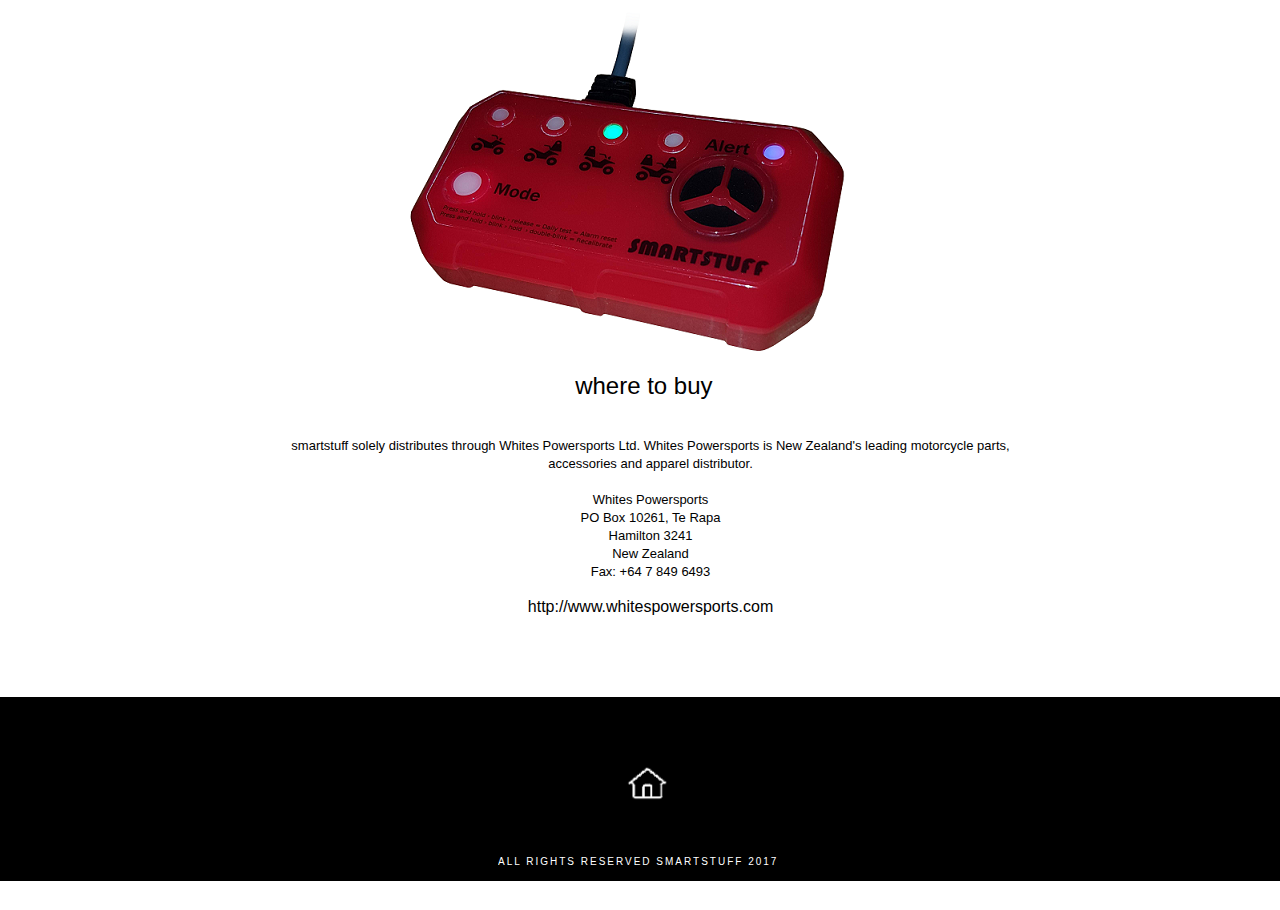
==== commit 1d483a4b: "Create publish/index.html" ====
--- a/publish/index.html
+++ b/publish/index.html
@@ -62,6 +62,7 @@
     <link href="css/styles.css" rel="stylesheet">    <script src="js/script.js" type="text/javascript"></script></head><body class="body-initial enable-mobile silex-runtime silex-published">
     <div data-silex-type="container" class="prevent-draggable container-element editable-style silex-id-1501237952514-22 section-element page-tiltalert paged-element" data-silex-id="silex-id-1501237952514-22">
         <div data-silex-type="container" class="editable-style silex-id-1501237952513-21 container-element silex-element-content silex-container-content website-width prevent-draggable" data-silex-id="silex-id-1501237952513-21">
+
             <div data-silex-type="image" class="editable-style silex-id-1501233970499-0 image-element" data-silex-id="silex-id-1501233970499-0" style=""><img src="assets/tiltalert.png" class="silex-element-content"></div>
         </div>
     </div>
@@ -120,215 +121,28 @@
 
 
 
-    <div data-silex-type="container" class="prevent-draggable container-element editable-style silex-id-1501238039180-35 section-element page-tiltalert paged-element" data-silex-id="silex-id-1501238039180-35">
-        <div data-silex-type="container" class="editable-style silex-id-1501238039179-34 container-element silex-element-content silex-container-content website-width prevent-draggable" data-silex-id="silex-id-1501238039179-34">
-            <div data-silex-type="text" class="editable-style silex-id-1501233992347-1 text-element" data-silex-id="silex-id-1501233992347-1" style="">
-                <div class="silex-element-content normal">
-                    <div style="text-align: center;">
-                        <font size="7"><span style="font-family: verdana,sans-serif;">tilt alert</span></font>
-                    </div>
-                </div>
-            </div>
-        </div>
-    </div>
-    <div data-silex-type="container" class="prevent-draggable container-element editable-style silex-id-1501238044558-41 section-element page-tiltalert paged-element" data-silex-id="silex-id-1501238044558-41">
-        <div data-silex-type="container" class="editable-style silex-id-1501238044557-40 container-element silex-element-content silex-container-content website-width prevent-draggable" data-silex-id="silex-id-1501238044557-40">
-            <div data-silex-type="text" class="editable-style silex-id-1501234129706-2 text-element" data-silex-id="silex-id-1501234129706-2" style="">
-                <div class="silex-element-content normal">
-                    <div class="preview-title-holder removable-parent order-handle" style="display: inline-block; text-align: left; max-width: inherit; color: rgb(0, 0, 0); font-size: 0px; font-style: normal; font-variant-ligatures: normal; font-variant-caps: normal; font-weight: normal; letter-spacing: normal; text-indent: 0px; text-transform: none; white-space: normal; word-spacing: 0px; -webkit-text-stroke-width: 0px; background-color: rgb(255, 255, 255); text-decoration-style: initial; text-decoration-color: initial;">
-                        <h2 id="vbid-93d09ab3-2radl3nj" class="preview-element preview-title magic-circle-holder inner-page text-element quick-text-style-menu   allow-mobile-hide" data-menu-name="PREVIEW_TITLE" data-orig-font-size="14" style="display: inline-block; color: rgb(0, 0, 0); font-size: 14px; line-height: 1.1em; letter-spacing: 0em; font-style: normal; text-decoration: none; font-weight: normal; direction: ltr; margin: 0px; padding: 0px; background-color: rgba(0, 0, 0, 0); text-shadow: none; text-transform: none; min-height: 15px;"><span style="font-family: verdana,sans-serif;">detect instability</span></h2>
-                    </div><span style="font-family: verdana,sans-serif;"><span style="color: rgb(0, 0, 0); font-size: 0px; font-style: normal; font-variant-ligatures: normal; font-variant-caps: normal; font-weight: normal; letter-spacing: normal; text-align: left; text-indent: 0px; text-transform: none; white-space: normal; word-spacing: 0px; -webkit-text-stroke-width: 0px; background-color: rgb(255, 255, 255); text-decoration-style: initial; text-decoration-color: initial; display: inline !important; float: none;"><span>&nbsp;</span></span>
-                    <br class="lower-line-break" style="color: rgb(0, 0, 0); font-size: 0px; font-style: normal; font-variant-ligatures: normal; font-variant-caps: normal; font-weight: normal; letter-spacing: normal; text-align: left; text-indent: 0px; text-transform: none; white-space: normal; word-spacing: 0px; -webkit-text-stroke-width: 0px; background-color: rgb(255, 255, 255); text-decoration-style: initial; text-decoration-color: initial;">
-                    <br class="upper-line-break" style="color: rgb(0, 0, 0); font-size: 0px; font-style: normal; font-variant-ligatures: normal; font-variant-caps: normal; font-weight: normal; letter-spacing: normal; text-align: left; text-indent: 0px; text-transform: none; white-space: normal; word-spacing: 0px; -webkit-text-stroke-width: 0px; background-color: rgb(255, 255, 255); text-decoration-style: initial; text-decoration-color: initial;"></span>
-                    <div class="preview-body-holder removable-parent order-handle" style="display: inline-block; text-align: left; max-width: inherit; color: rgb(0, 0, 0); font-size: 0px; font-style: normal; font-variant-ligatures: normal; font-variant-caps: normal; font-weight: normal; letter-spacing: normal; text-indent: 0px; text-transform: none; white-space: normal; word-spacing: 0px; -webkit-text-stroke-width: 0px; background-color: rgb(255, 255, 255); text-decoration-style: initial; text-decoration-color: initial;">
-                        <div id="vbid-93d09ab3-wrdluvmc" class="preview-element preview-body magic-circle-holder text-element quick-text-style-menu   allow-mobile-hide" data-menu-name="PREVIEW_BODY" style="display: inline-block; color: rgb(140, 140, 140); font-size: 12px; line-height: 2em; letter-spacing: 0.05em; font-style: normal; text-decoration: none; font-weight: normal; direction: ltr; margin: 15px 0px 10px; padding: 0px; background-color: transparent; max-width: 500px; text-shadow: none; column-count: 1; text-transform: none; min-height: 144px;">
-                            <p style="margin: 0px; padding: 0px;"><span style="font-family: verdana,sans-serif;"></span></p>
-                            <p style="margin: 0px; padding: 0px;"><span style="font-family: verdana,sans-serif;">smart inertial sensing detects tilt and sounds an escalating alert as tilt increases</span></p>
-                        </div>
-                    </div>
-                </div>
-            </div>
-            <div data-silex-type="text" class="editable-style text-element silex-id-1501234211280-3" data-silex-id="silex-id-1501234211280-3" style="">
-                <div class="silex-element-content normal">
-                    <div class="preview-title-holder removable-parent order-handle" style="display: inline-block; text-align: left; max-width: inherit; color: rgb(0, 0, 0); font-size: 0px; font-style: normal; font-variant-ligatures: normal; font-variant-caps: normal; font-weight: normal; letter-spacing: normal; text-indent: 0px; text-transform: none; white-space: normal; word-spacing: 0px; -webkit-text-stroke-width: 0px; background-color: rgb(255, 255, 255); text-decoration-style: initial; text-decoration-color: initial;">
-                        <h2 id="vbid-93d09ab3-rdpniljz" class="preview-element preview-title magic-circle-holder inner-page text-element quick-text-style-menu   allow-mobile-hide" data-menu-name="PREVIEW_TITLE" data-orig-font-size="14" style="display: inline-block; color: rgb(0, 0, 0); font-size: 14px; line-height: 1.1em; letter-spacing: 0em; font-style: normal; text-decoration: none; font-weight: normal; direction: ltr; margin: 0px; padding: 0px; background-color: rgba(0, 0, 0, 0); text-shadow: none; text-transform: none; min-height: 15px;"><span style="font-family: verdana,sans-serif;">roll-over siren</span></h2>
-                    </div><span style="font-family: verdana,sans-serif;"><span style="color: rgb(0, 0, 0); font-size: 0px; font-style: normal; font-variant-ligatures: normal; font-variant-caps: normal; font-weight: normal; letter-spacing: normal; text-align: left; text-indent: 0px; text-transform: none; white-space: normal; word-spacing: 0px; -webkit-text-stroke-width: 0px; background-color: rgb(255, 255, 255); text-decoration-style: initial; text-decoration-color: initial; display: inline !important; float: none;"><span>&nbsp;</span></span>
-                    <br class="lower-line-break" style="color: rgb(0, 0, 0); font-size: 0px; font-style: normal; font-variant-ligatures: normal; font-variant-caps: normal; font-weight: normal; letter-spacing: normal; text-align: left; text-indent: 0px; text-transform: none; white-space: normal; word-spacing: 0px; -webkit-text-stroke-width: 0px; background-color: rgb(255, 255, 255); text-decoration-style: initial; text-decoration-color: initial;">
-                    <br class="upper-line-break" style="color: rgb(0, 0, 0); font-size: 0px; font-style: normal; font-variant-ligatures: normal; font-variant-caps: normal; font-weight: normal; letter-spacing: normal; text-align: left; text-indent: 0px; text-transform: none; white-space: normal; word-spacing: 0px; -webkit-text-stroke-width: 0px; background-color: rgb(255, 255, 255); text-decoration-style: initial; text-decoration-color: initial;"></span>
-                    <div class="preview-body-holder removable-parent order-handle" style="display: inline-block; text-align: left; max-width: inherit; color: rgb(0, 0, 0); font-size: 0px; font-style: normal; font-variant-ligatures: normal; font-variant-caps: normal; font-weight: normal; letter-spacing: normal; text-indent: 0px; text-transform: none; white-space: normal; word-spacing: 0px; -webkit-text-stroke-width: 0px; background-color: rgb(255, 255, 255); text-decoration-style: initial; text-decoration-color: initial;">
-                        <div id="vbid-93d09ab3-uziykxep" class="preview-element preview-body magic-circle-holder text-element quick-text-style-menu   allow-mobile-hide" data-menu-name="PREVIEW_BODY" style="display: inline-block; color: rgb(140, 140, 140); font-size: 12px; line-height: 2em; letter-spacing: 0.05em; font-style: normal; text-decoration: none; font-weight: normal; direction: ltr; margin: 15px 0px 10px; padding: 0px; background-color: transparent; max-width: 500px; text-shadow: none; column-count: 1; text-transform: none; min-height: 144px;">
-                            <p style="margin: 0px; padding: 0px;"><span style="font-family: verdana,sans-serif;">if a roll-over is detected, a loud siren sounds until the operator cancels it</span></p>
-                            <p style="margin: 0px; padding: 0px;"><span style="font-family: verdana,sans-serif;"><br></span></p>
-                            <p style="margin: 0px; padding: 0px;"><span style="font-family: verdana,sans-serif;">aids location of incapacitated operators</span></p>
-                        </div>
-                    </div>
-                </div>
-            </div>
-            <div data-silex-type="text" class="editable-style text-element silex-id-1501234300237-5" data-silex-id="silex-id-1501234300237-5" style="">
-                <div class="silex-element-content normal">
-                    <div class="preview-title-holder removable-parent order-handle" style="display: inline-block; text-align: left; max-width: inherit; color: rgb(0, 0, 0); font-size: 0px; font-style: normal; font-variant-ligatures: normal; font-variant-caps: normal; font-weight: normal; letter-spacing: normal; text-indent: 0px; text-transform: none; white-space: normal; word-spacing: 0px; -webkit-text-stroke-width: 0px; background-color: rgb(255, 255, 255); text-decoration-style: initial; text-decoration-color: initial;">
-                        <h2 id="vbid-93d09ab3-ubjj9wws" class="preview-element preview-title magic-circle-holder inner-page text-element quick-text-style-menu   allow-mobile-hide" data-menu-name="PREVIEW_TITLE" data-orig-font-size="14" style="display: inline-block; color: rgb(0, 0, 0); font-size: 14px; line-height: 1.1em; letter-spacing: 0em; font-style: normal; text-decoration: none; font-weight: normal; direction: ltr; margin: 0px; padding: 0px; background-color: rgba(0, 0, 0, 0); text-shadow: none; text-transform: none; min-height: 15px;"><span style="font-family: verdana,sans-serif;">simple, easy to install</span></h2>
-                    </div><span style="font-family: verdana,sans-serif;"><span style="color: rgb(0, 0, 0); font-size: 0px; font-style: normal; font-variant-ligatures: normal; font-variant-caps: normal; font-weight: normal; letter-spacing: normal; text-align: left; text-indent: 0px; text-transform: none; white-space: normal; word-spacing: 0px; -webkit-text-stroke-width: 0px; background-color: rgb(255, 255, 255); text-decoration-style: initial; text-decoration-color: initial; display: inline !important; float: none;"><span>&nbsp;</span></span>
-                    <br class="lower-line-break" style="color: rgb(0, 0, 0); font-size: 0px; font-style: normal; font-variant-ligatures: normal; font-variant-caps: normal; font-weight: normal; letter-spacing: normal; text-align: left; text-indent: 0px; text-transform: none; white-space: normal; word-spacing: 0px; -webkit-text-stroke-width: 0px; background-color: rgb(255, 255, 255); text-decoration-style: initial; text-decoration-color: initial;">
-                    <br class="upper-line-break" style="color: rgb(0, 0, 0); font-size: 0px; font-style: normal; font-variant-ligatures: normal; font-variant-caps: normal; font-weight: normal; letter-spacing: normal; text-align: left; text-indent: 0px; text-transform: none; white-space: normal; word-spacing: 0px; -webkit-text-stroke-width: 0px; background-color: rgb(255, 255, 255); text-decoration-style: initial; text-decoration-color: initial;"></span>
-                    <div class="preview-body-holder removable-parent order-handle" style="display: inline-block; text-align: left; max-width: inherit; color: rgb(0, 0, 0); font-size: 0px; font-style: normal; font-variant-ligatures: normal; font-variant-caps: normal; font-weight: normal; letter-spacing: normal; text-indent: 0px; text-transform: none; white-space: normal; word-spacing: 0px; -webkit-text-stroke-width: 0px; background-color: rgb(255, 255, 255); text-decoration-style: initial; text-decoration-color: initial;">
-                        <div id="vbid-93d09ab3-2bz3k6br" class="preview-element preview-body magic-circle-holder text-element quick-text-style-menu   allow-mobile-hide" data-menu-name="PREVIEW_BODY" style="display: inline-block; color: rgb(140, 140, 140); font-size: 12px; line-height: 2em; letter-spacing: 0.05em; font-style: normal; text-decoration: none; font-weight: normal; direction: ltr; margin: 15px 0px 10px; padding: 0px; background-color: transparent; max-width: 500px; text-shadow: none; column-count: 1; text-transform: none; min-height: 144px;">
-                            <p style="margin: 0px; padding: 0px;"><span style="font-family: verdana,sans-serif;">self-adhesive tank mount and simple wiring into the electrical system</span></p>
-                        </div>
-                    </div>
-                </div>
-            </div>
-            <div data-silex-type="text" class="editable-style text-element silex-id-1501234297004-4" data-silex-id="silex-id-1501234297004-4" style="">
-                <div class="silex-element-content normal">
-                    <div class="preview-title-holder removable-parent order-handle" style="display: inline-block; text-align: left; max-width: inherit; color: rgb(0, 0, 0); font-size: 0px; font-style: normal; font-variant-ligatures: normal; font-variant-caps: normal; font-weight: normal; letter-spacing: normal; text-indent: 0px; text-transform: none; white-space: normal; word-spacing: 0px; -webkit-text-stroke-width: 0px; background-color: rgb(255, 255, 255); text-decoration-style: initial; text-decoration-color: initial;">
-                        <h2 id="vbid-93d09ab3-cbcn74ry" class="preview-element preview-title magic-circle-holder inner-page text-element quick-text-style-menu   allow-mobile-hide" data-menu-name="PREVIEW_TITLE" data-orig-font-size="14" style="display: inline-block; color: rgb(0, 0, 0); font-size: 14px; line-height: 1.1em; letter-spacing: 0em; font-style: normal; text-decoration: none; font-weight: normal; direction: ltr; margin: 0px; padding: 0px; background-color: rgba(0, 0, 0, 0); text-shadow: none; text-transform: none; min-height: 15px;"><span style="font-family: verdana,sans-serif;">adjustable sensitivity</span></h2>
-                    </div><span style="font-family: verdana,sans-serif;"><span style="color: rgb(0, 0, 0); font-size: 0px; font-style: normal; font-variant-ligatures: normal; font-variant-caps: normal; font-weight: normal; letter-spacing: normal; text-align: left; text-indent: 0px; text-transform: none; white-space: normal; word-spacing: 0px; -webkit-text-stroke-width: 0px; background-color: rgb(255, 255, 255); text-decoration-style: initial; text-decoration-color: initial; display: inline !important; float: none;"><span>&nbsp;</span></span>
-                    <br class="lower-line-break" style="color: rgb(0, 0, 0); font-size: 0px; font-style: normal; font-variant-ligatures: normal; font-variant-caps: normal; font-weight: normal; letter-spacing: normal; text-align: left; text-indent: 0px; text-transform: none; white-space: normal; word-spacing: 0px; -webkit-text-stroke-width: 0px; background-color: rgb(255, 255, 255); text-decoration-style: initial; text-decoration-color: initial;">
-                    <br class="upper-line-break" style="color: rgb(0, 0, 0); font-size: 0px; font-style: normal; font-variant-ligatures: normal; font-variant-caps: normal; font-weight: normal; letter-spacing: normal; text-align: left; text-indent: 0px; text-transform: none; white-space: normal; word-spacing: 0px; -webkit-text-stroke-width: 0px; background-color: rgb(255, 255, 255); text-decoration-style: initial; text-decoration-color: initial;"></span>
-                        <div class="preview-body-holder removable-parent order-handle" style="display: inline-block; text-align: left; max-width: inherit; color: rgb(0, 0, 0); font-size: 0px; font-style: normal; font-variant-ligatures: normal; font-variant-caps: normal; font-weight: normal; letter-spacing: normal; text-indent: 0px; text-transform: none; white-space: normal; word-spacing: 0px; -webkit-text-stroke-width: 0px; background-color: rgb(255, 255, 255); text-decoration-style: initial; text-decoration-color: initial;">
-                            <div id="vbid-93d09ab3-jg9odaeb" class="preview-element preview-body magic-circle-holder text-element quick-text-style-menu   allow-mobile-hide" data-menu-name="PREVIEW_BODY" style="display: inline-block; color: rgb(140, 140, 140); font-size: 12px; line-height: 2em; letter-spacing: 0.05em; font-style: normal; text-decoration: none; font-weight: normal; direction: ltr; margin: 15px 0px 10px; padding: 0px; background-color: transparent; max-width: 500px; text-shadow: none; column-count: 1; text-transform: none; min-height: 144px;">
-                                <p style="margin: 0px; padding: 0px;"><span style="font-family: verdana,sans-serif;">adjustable for no, front, back or overall load</span></p>
-                                <p style="margin: 0px; padding: 0px;"><span style="font-family: verdana,sans-serif;"><br></span></p>
-                                <p style="margin: 0px; padding: 0px;"><span style="font-family: verdana,sans-serif;">increases sensitivity when operating with load</span></p>
-                            </div>
-                        </div>
-                </div>
-            </div>
-            <div data-silex-type="image" class="editable-style image-element silex-id-1501236078829-9" data-silex-id="silex-id-1501236078829-9" style=""><img src="assets/tick.png" class="silex-element-content"></div>
-            <div data-silex-type="image" class="editable-style image-element silex-id-1501236074067-8" data-silex-id="silex-id-1501236074067-8" style=""><img src="assets/tick.png" class="silex-element-content"></div>
-            <div data-silex-type="image" class="editable-style image-element silex-id-1501236068446-7" data-silex-id="silex-id-1501236068446-7" style=""><img src="assets/tick.png" class="silex-element-content"></div>
-            <div data-silex-type="image" class="editable-style silex-id-1501236034899-6 image-element" data-silex-id="silex-id-1501236034899-6" style=""><img src="assets/tick.png" class="silex-element-content"></div>
-        </div>
-    </div>
-    <div data-silex-type="container" class="prevent-draggable container-element editable-style silex-id-1501233066701-53 section-element page-tiltalert paged-element" data-silex-id="silex-id-1501233066701-53">
-        <div data-silex-type="container" class="editable-style silex-id-1501233066700-52 container-element silex-element-content silex-container-content website-width prevent-draggable" data-silex-id="silex-id-1501233066700-52">
 
 
 
 
 
+    <div data-silex-type="container" class="prevent-draggable container-element editable-style silex-id-1501162218791-28 section-element" data-silex-id="silex-id-1501162218791-28">
+        <div data-silex-type="container" class="editable-style silex-id-1501162218790-27 container-element silex-element-content silex-container-content website-width prevent-draggable" data-silex-id="silex-id-1501162218790-27">
 
 
-
-
-
-
-
-
-
-
-
-
-
-
-
-
-
-
-            <a target="_blank" data-silex-type="image" class="editable-style silex-id-1501162717282-41 image-element" data-silex-id="silex-id-1501162717282-41" style="" href="buy.html"><img src="assets/btn_buy.png" class="silex-element-content"></a>
-            <a target="_blank" data-silex-type="text" class="editable-style text-element silex-id-1501163158156-47" data-silex-id="silex-id-1501163158156-47" style="" href="buy.html">
+            <div data-silex-type="text" class="editable-style silex-id-1501242486178-52 text-element" data-silex-id="silex-id-1501242486178-52" style="">
                 <div class="silex-element-content normal">
                     <div style="text-align: center;">
-                        <div style="text-align: center;"><span style="font-family: verdana,sans-serif;"><font size="2">BUY<br></font></span></div><span style="font-family: verdana,sans-serif;"></span></div>
-                </div>
-            </a>
-        </div>
-    </div>
-    <div data-silex-type="container" class="prevent-draggable container-element editable-style silex-id-1501238041188-37 section-element page-tiltalert paged-element" data-silex-id="silex-id-1501238041188-37">
-        <div data-silex-type="container" class="editable-style silex-id-1501238041187-36 container-element silex-element-content silex-container-content website-width prevent-draggable" data-silex-id="silex-id-1501238041187-36">
-            <div data-silex-type="text" class="editable-style text-element silex-id-1501236125134-10" data-silex-id="silex-id-1501236125134-10" style="">
-                <div class="silex-element-content normal">
-                    <div style="text-align: center;">
-                        <font size="7"><span style="font-family: verdana,sans-serif;">tilt alert pro<br></span></font>
+                        <font size="5"><span style="font-family: verdana,sans-serif;">where to buy &nbsp;</span></font><br><span style="font-family: verdana,sans-serif;"></span><br><br>
+                        <font size="2"><span style="font-family: verdana,sans-serif;">smartstuff solely distributes through Whites Powersports Ltd. Whites Powersports is New Zealand's leading motorcycle parts, accessories and apparel distributor.</span><br><span style="font-family: verdana,sans-serif;"></span><br>
+                            <span style="font-family: verdana,sans-serif;">Whites Powersports</span><br><span style="font-family: verdana,sans-serif;">PO Box 10261, Te Rapa</span><br><span style="font-family: verdana,sans-serif;">Hamilton 3241</span><br>
+                            <span style="font-family: verdana,sans-serif;">New Zealand</span><br>
+                                <span style="font-family: verdana,sans-serif;">Fax: +64 7 849 6493</span>
+                        </font><br><span style="font-family: verdana,sans-serif;"></span><br><a href="//www.whitespowersports.com"><span style="font-family: verdana,sans-serif;">http://www.whitespowersports.com</span></a><br><span style="font-family: verdana,sans-serif;">&nbsp;<br></span>
+                        <a href="mailto:info@smartstuff.nz"><span style="font-family: verdana,sans-serif;"></span></a>
                     </div>
                 </div>
             </div>
-        </div>
-    </div>
-    <div data-silex-type="container" class="prevent-draggable container-element editable-style silex-id-1501238042733-39 section-element page-tiltalert paged-element" data-silex-id="silex-id-1501238042733-39">
-        <div data-silex-type="container" class="editable-style silex-id-1501238042732-38 container-element silex-element-content silex-container-content website-width prevent-draggable" data-silex-id="silex-id-1501238042732-38">
-            <div data-silex-type="text" class="editable-style text-element silex-id-1501236125181-14" data-silex-id="silex-id-1501236125181-14" style="">
-                <div class="silex-element-content normal">
-                    <div class="preview-title-holder removable-parent order-handle" style="display: inline-block; text-align: left; max-width: inherit; color: rgb(0, 0, 0); font-size: 0px; font-style: normal; font-variant-ligatures: normal; font-variant-caps: normal; font-weight: normal; letter-spacing: normal; text-indent: 0px; text-transform: none; white-space: normal; word-spacing: 0px; -webkit-text-stroke-width: 0px; background-color: rgb(255, 255, 255); text-decoration-style: initial; text-decoration-color: initial;">
-                        <h2 id="vbid-205f233b-7x8z3fmp" class="preview-element preview-title magic-circle-holder inner-page text-element quick-text-style-menu   allow-mobile-hide" data-menu-name="PREVIEW_TITLE" data-orig-font-size="14" style="display: inline-block; color: rgb(0, 0, 0); font-size: 14px; line-height: 1.1em; letter-spacing: 0em; font-style: normal; text-decoration: none; font-weight: normal; direction: ltr; margin: 0px; padding: 0px; background-color: rgba(0, 0, 0, 0); text-shadow: none; text-transform: none; min-height: 15px;"><span style="font-family: verdana,sans-serif;">phone-alert of a quad-bike roll</span></h2>
-                    </div><span style="font-family: verdana,sans-serif;"><span style="color: rgb(0, 0, 0); font-size: 0px; font-style: normal; font-variant-ligatures: normal; font-variant-caps: normal; font-weight: normal; letter-spacing: normal; text-align: left; text-indent: 0px; text-transform: none; white-space: normal; word-spacing: 0px; -webkit-text-stroke-width: 0px; background-color: rgb(255, 255, 255); text-decoration-style: initial; text-decoration-color: initial; display: inline !important; float: none;"><span>&nbsp;</span></span>
-                    <br class="lower-line-break" style="color: rgb(0, 0, 0); font-size: 0px; font-style: normal; font-variant-ligatures: normal; font-variant-caps: normal; font-weight: normal; letter-spacing: normal; text-align: left; text-indent: 0px; text-transform: none; white-space: normal; word-spacing: 0px; -webkit-text-stroke-width: 0px; background-color: rgb(255, 255, 255); text-decoration-style: initial; text-decoration-color: initial;">
-                    <br class="upper-line-break" style="color: rgb(0, 0, 0); font-size: 0px; font-style: normal; font-variant-ligatures: normal; font-variant-caps: normal; font-weight: normal; letter-spacing: normal; text-align: left; text-indent: 0px; text-transform: none; white-space: normal; word-spacing: 0px; -webkit-text-stroke-width: 0px; background-color: rgb(255, 255, 255); text-decoration-style: initial; text-decoration-color: initial;"></span>
-                    <div class="preview-body-holder removable-parent order-handle" style="display: inline-block; text-align: left; max-width: inherit; color: rgb(0, 0, 0); font-size: 0px; font-style: normal; font-variant-ligatures: normal; font-variant-caps: normal; font-weight: normal; letter-spacing: normal; text-indent: 0px; text-transform: none; white-space: normal; word-spacing: 0px; -webkit-text-stroke-width: 0px; background-color: rgb(255, 255, 255); text-decoration-style: initial; text-decoration-color: initial;">
-                        <div id="vbid-205f233b-0xwxzewj" class="preview-element preview-body magic-circle-holder text-element quick-text-style-menu   allow-mobile-hide" data-menu-name="PREVIEW_BODY" style="display: inline-block; color: rgb(140, 140, 140); font-size: 12px; line-height: 2em; letter-spacing: 0.05em; font-style: normal; text-decoration: none; font-weight: normal; direction: ltr; margin: 15px 0px 10px; padding: 0px; background-color: transparent; max-width: 500px; text-shadow: none; column-count: 1; text-transform: none; min-height: 192px;">
-                            <p style="margin: 0px; padding: 0px;"><span style="font-family: verdana,sans-serif;">if a roll event is detected a message is sent to emergency contacts know where to look and when</span></p>
-                        </div>
-                    </div>
-                </div>
-            </div>
-            <div data-silex-type="text" class="editable-style text-element silex-id-1501236125174-13" data-silex-id="silex-id-1501236125174-13" style="">
-                <div class="silex-element-content normal">
-                    <div class="preview-title-holder removable-parent order-handle" style="display: inline-block; text-align: left; max-width: inherit; color: rgb(0, 0, 0); font-size: 0px; font-style: normal; font-variant-ligatures: normal; font-variant-caps: normal; font-weight: normal; letter-spacing: normal; text-indent: 0px; text-transform: none; white-space: normal; word-spacing: 0px; -webkit-text-stroke-width: 0px; background-color: rgb(255, 255, 255); text-decoration-style: initial; text-decoration-color: initial;">
-                        <h2 id="vbid-4c42ac31-srr8kbsu" class="preview-element preview-title magic-circle-holder inner-page text-element quick-text-style-menu   allow-mobile-hide" data-menu-name="PREVIEW_TITLE" data-orig-font-size="14" style="display: inline-block; color: rgb(0, 0, 0); font-size: 14px; line-height: 1.1em; letter-spacing: 0em; font-style: normal; text-decoration: none; font-weight: normal; direction: ltr; margin: 0px; padding: 0px; background-color: rgba(0, 0, 0, 0); text-shadow: none; text-transform: none; min-height: 15px;"><span style="font-family: verdana,sans-serif;">gps tracking of location</span></h2>
-                    </div><span style="font-family: verdana,sans-serif;"><span style="color: rgb(0, 0, 0); font-size: 0px; font-style: normal; font-variant-ligatures: normal; font-variant-caps: normal; font-weight: normal; letter-spacing: normal; text-align: left; text-indent: 0px; text-transform: none; white-space: normal; word-spacing: 0px; -webkit-text-stroke-width: 0px; background-color: rgb(255, 255, 255); text-decoration-style: initial; text-decoration-color: initial; display: inline !important; float: none;"><span>&nbsp;</span></span>
-                    <br class="lower-line-break" style="color: rgb(0, 0, 0); font-size: 0px; font-style: normal; font-variant-ligatures: normal; font-variant-caps: normal; font-weight: normal; letter-spacing: normal; text-align: left; text-indent: 0px; text-transform: none; white-space: normal; word-spacing: 0px; -webkit-text-stroke-width: 0px; background-color: rgb(255, 255, 255); text-decoration-style: initial; text-decoration-color: initial;">
-                    <br class="upper-line-break" style="color: rgb(0, 0, 0); font-size: 0px; font-style: normal; font-variant-ligatures: normal; font-variant-caps: normal; font-weight: normal; letter-spacing: normal; text-align: left; text-indent: 0px; text-transform: none; white-space: normal; word-spacing: 0px; -webkit-text-stroke-width: 0px; background-color: rgb(255, 255, 255); text-decoration-style: initial; text-decoration-color: initial;"></span>
-                    <div class="preview-body-holder removable-parent order-handle" style="display: inline-block; text-align: left; max-width: inherit; color: rgb(0, 0, 0); font-size: 0px; font-style: normal; font-variant-ligatures: normal; font-variant-caps: normal; font-weight: normal; letter-spacing: normal; text-indent: 0px; text-transform: none; white-space: normal; word-spacing: 0px; -webkit-text-stroke-width: 0px; background-color: rgb(255, 255, 255); text-decoration-style: initial; text-decoration-color: initial;">
-                        <div id="vbid-4c42ac31-tgkziquy" class="preview-element preview-body magic-circle-holder text-element quick-text-style-menu   allow-mobile-hide" data-menu-name="PREVIEW_BODY" style="display: inline-block; color: rgb(140, 140, 140); font-size: 12px; line-height: 2em; letter-spacing: 0.05em; font-style: normal; text-decoration: none; font-weight: normal; direction: ltr; margin: 15px 0px 10px; padding: 0px; background-color: transparent; max-width: 500px; text-shadow: none; column-count: 1; text-transform: none; min-height: 192px;">
-                            <p style="margin: 0px; padding: 0px;"><span style="font-family: verdana,sans-serif;">gps tracking system to provide details of bike location</span></p>
-                            <p style="margin: 0px; padding: 0px;"><span style="font-family: verdana,sans-serif;"><br></span></p>
-                            <p style="margin: 0px; padding: 0px;"><span style="font-family: verdana,sans-serif;">location at time of a roll event</span></p>
-                        </div>
-                    </div>
-                </div>
-            </div>
-            <div data-silex-type="text" class="editable-style text-element silex-id-1501236125162-11" data-silex-id="silex-id-1501236125162-11" style="">
-                <div class="silex-element-content normal">
-                    <div class="preview-title-holder removable-parent order-handle" style="display: inline-block; text-align: left; max-width: inherit; color: rgb(0, 0, 0); font-size: 0px; font-style: normal; font-variant-ligatures: normal; font-variant-caps: normal; font-weight: normal; letter-spacing: normal; text-indent: 0px; text-transform: none; white-space: normal; word-spacing: 0px; -webkit-text-stroke-width: 0px; background-color: rgb(255, 255, 255); text-decoration-style: initial; text-decoration-color: initial;">
-                        <h2 id="vbid-4c42ac31-yhpbuncz" class="preview-element preview-title magic-circle-holder inner-page text-element quick-text-style-menu   allow-mobile-hide" data-menu-name="PREVIEW_TITLE" data-orig-font-size="14" style="display: inline-block; color: rgb(0, 0, 0); font-size: 14px; line-height: 1.1em; letter-spacing: 0em; font-style: normal; text-decoration: none; font-weight: normal; direction: ltr; margin: 0px; padding: 0px; background-color: rgba(0, 0, 0, 0); text-shadow: none; text-transform: none; min-height: 15px;"><span style="font-family: verdana,sans-serif;">all the benefits of the tilt-alert</span></h2>
-                    </div><span style="font-family: verdana,sans-serif;"><span style="color: rgb(0, 0, 0); font-size: 0px; font-style: normal; font-variant-ligatures: normal; font-variant-caps: normal; font-weight: normal; letter-spacing: normal; text-align: left; text-indent: 0px; text-transform: none; white-space: normal; word-spacing: 0px; -webkit-text-stroke-width: 0px; background-color: rgb(255, 255, 255); text-decoration-style: initial; text-decoration-color: initial; display: inline !important; float: none;"><span>&nbsp;</span></span>
-                    <br class="lower-line-break" style="color: rgb(0, 0, 0); font-size: 0px; font-style: normal; font-variant-ligatures: normal; font-variant-caps: normal; font-weight: normal; letter-spacing: normal; text-align: left; text-indent: 0px; text-transform: none; white-space: normal; word-spacing: 0px; -webkit-text-stroke-width: 0px; background-color: rgb(255, 255, 255); text-decoration-style: initial; text-decoration-color: initial;">
-                    <br class="upper-line-break" style="color: rgb(0, 0, 0); font-size: 0px; font-style: normal; font-variant-ligatures: normal; font-variant-caps: normal; font-weight: normal; letter-spacing: normal; text-align: left; text-indent: 0px; text-transform: none; white-space: normal; word-spacing: 0px; -webkit-text-stroke-width: 0px; background-color: rgb(255, 255, 255); text-decoration-style: initial; text-decoration-color: initial;"></span>
-                    <div class="preview-body-holder removable-parent order-handle" style="display: inline-block; text-align: left; max-width: inherit; color: rgb(0, 0, 0); font-size: 0px; font-style: normal; font-variant-ligatures: normal; font-variant-caps: normal; font-weight: normal; letter-spacing: normal; text-indent: 0px; text-transform: none; white-space: normal; word-spacing: 0px; -webkit-text-stroke-width: 0px; background-color: rgb(255, 255, 255); text-decoration-style: initial; text-decoration-color: initial;">
-                        <div id="vbid-4c42ac31-uez8tpma" class="preview-element preview-body magic-circle-holder text-element quick-text-style-menu   allow-mobile-hide" data-menu-name="PREVIEW_BODY" style="display: inline-block; color: rgb(140, 140, 140); font-size: 12px; line-height: 2em; letter-spacing: 0.05em; font-style: normal; text-decoration: none; font-weight: normal; direction: ltr; margin: 15px 0px 10px; padding: 0px; background-color: transparent; max-width: 500px; text-shadow: none; column-count: 1; text-transform: none; min-height: 192px;">
-                            <p style="margin: 0px; padding: 0px;"><span style="font-family: verdana,sans-serif;"></span></p>
-                            <p style="margin: 0px; padding: 0px;"><span style="font-family: verdana,sans-serif;">tilt alert</span></p>
-                            <p style="margin: 0px; padding: 0px;"><span style="font-family: verdana,sans-serif;"><br></span></p>
-                            <p style="margin: 0px; padding: 0px;"><span style="font-family: verdana,sans-serif;">roll-over siren</span></p>
-                            <p style="margin: 0px; padding: 0px;"><span style="font-family: verdana,sans-serif;"><br></span></p>
-                            <p style="margin: 0px; padding: 0px;"><span style="font-family: verdana,sans-serif;">adjustable sensitivity</span></p>
-                            <p style="margin: 0px; padding: 0px;"><span style="font-family: verdana,sans-serif;"><br></span></p>
-                            <p style="margin: 0px; padding: 0px;"><span style="font-family: verdana,sans-serif;">simple, easy to install</span></p>
-                        </div>
-                    </div><span style="font-family: verdana,sans-serif;"><span style="color: rgb(0, 0, 0); font-size: 0px; font-style: normal; font-variant-ligatures: normal; font-variant-caps: normal; font-weight: normal; letter-spacing: normal; text-align: left; text-indent: 0px; text-transform: none; white-space: normal; word-spacing: 0px; -webkit-text-stroke-width: 0px; background-color: rgb(255, 255, 255); text-decoration-style: initial; text-decoration-color: initial; display: inline !important; float: none;"><span>&nbsp;</span></span>
-                    </span>
-                </div>
-            </div>
-            <div data-silex-type="text" class="editable-style text-element silex-id-1501236125169-12" data-silex-id="silex-id-1501236125169-12" style="">
-                <div class="silex-element-content normal">
-                    <div class="preview-title-holder removable-parent order-handle" style="display: inline-block; text-align: left; max-width: inherit; color: rgb(0, 0, 0); font-size: 0px; font-style: normal; font-variant-ligatures: normal; font-variant-caps: normal; font-weight: normal; letter-spacing: normal; text-indent: 0px; text-transform: none; white-space: normal; word-spacing: 0px; -webkit-text-stroke-width: 0px; background-color: rgb(255, 255, 255); text-decoration-style: initial; text-decoration-color: initial;">
-                        <h2 id="vbid-0f582326-7x8z3fmp" class="preview-element preview-title magic-circle-holder inner-page text-element quick-text-style-menu   allow-mobile-hide" data-menu-name="PREVIEW_TITLE" data-orig-font-size="14" style="display: inline-block; color: rgb(0, 0, 0); font-size: 14px; line-height: 1.1em; letter-spacing: 0em; font-style: normal; text-decoration: none; font-weight: normal; direction: ltr; margin: 0px; padding: 0px; background-color: rgba(0, 0, 0, 0); text-shadow: none; text-transform: none; min-height: 15px;"><span style="font-family: verdana,sans-serif;">low monthly rates</span></h2>
-                    </div><span style="font-family: verdana,sans-serif;"><span style="color: rgb(0, 0, 0); font-size: 0px; font-style: normal; font-variant-ligatures: normal; font-variant-caps: normal; font-weight: normal; letter-spacing: normal; text-align: left; text-indent: 0px; text-transform: none; white-space: normal; word-spacing: 0px; -webkit-text-stroke-width: 0px; background-color: rgb(255, 255, 255); text-decoration-style: initial; text-decoration-color: initial; display: inline !important; float: none;"><span>&nbsp;</span></span>
-                    <br class="lower-line-break" style="color: rgb(0, 0, 0); font-size: 0px; font-style: normal; font-variant-ligatures: normal; font-variant-caps: normal; font-weight: normal; letter-spacing: normal; text-align: left; text-indent: 0px; text-transform: none; white-space: normal; word-spacing: 0px; -webkit-text-stroke-width: 0px; background-color: rgb(255, 255, 255); text-decoration-style: initial; text-decoration-color: initial;">
-                    <br class="upper-line-break" style="color: rgb(0, 0, 0); font-size: 0px; font-style: normal; font-variant-ligatures: normal; font-variant-caps: normal; font-weight: normal; letter-spacing: normal; text-align: left; text-indent: 0px; text-transform: none; white-space: normal; word-spacing: 0px; -webkit-text-stroke-width: 0px; background-color: rgb(255, 255, 255); text-decoration-style: initial; text-decoration-color: initial;"></span>
-                    <div class="preview-body-holder removable-parent order-handle" style="display: inline-block; text-align: left; max-width: inherit; color: rgb(0, 0, 0); font-size: 0px; font-style: normal; font-variant-ligatures: normal; font-variant-caps: normal; font-weight: normal; letter-spacing: normal; text-indent: 0px; text-transform: none; white-space: normal; word-spacing: 0px; -webkit-text-stroke-width: 0px; background-color: rgb(255, 255, 255); text-decoration-style: initial; text-decoration-color: initial;">
-                        <div id="vbid-0f582326-0xwxzewj" class="preview-element preview-body magic-circle-holder text-element quick-text-style-menu   allow-mobile-hide" data-menu-name="PREVIEW_BODY" style="display: inline-block; color: rgb(140, 140, 140); font-size: 12px; line-height: 2em; letter-spacing: 0.05em; font-style: normal; text-decoration: none; font-weight: normal; direction: ltr; margin: 15px 0px 10px; padding: 0px; background-color: transparent; max-width: 500px; text-shadow: none; column-count: 1; text-transform: none; min-height: 192px;">
-                            <p style="margin: 0px; padding: 0px;"><span style="font-family: verdana,sans-serif;"></span></p>
-                            <p style="margin: 0px; padding: 0px;"><span style="font-family: verdana,sans-serif;">peace of mind with monitoring of roll-events</span></p>
-                        </div>
-                    </div>
-                </div>
-            </div>
-            <div data-silex-type="image" class="editable-style image-element silex-id-1501236125210-18" data-silex-id="silex-id-1501236125210-18" style=""><img src="assets/tick.png" class="silex-element-content"></div>
-            <div data-silex-type="image" class="editable-style image-element silex-id-1501236125200-17" data-silex-id="silex-id-1501236125200-17" style=""><img src="assets/tick.png" class="silex-element-content"></div>
-            <div data-silex-type="image" class="editable-style image-element silex-id-1501236125192-16" data-silex-id="silex-id-1501236125192-16" style=""><img src="assets/tick.png" class="silex-element-content"></div>
-            <div data-silex-type="image" class="editable-style image-element silex-id-1501236125186-15" data-silex-id="silex-id-1501236125186-15" style=""><img src="assets/tick.png" class="silex-element-content"></div>
-        </div>
-    </div>
-    <div data-silex-type="container" class="prevent-draggable container-element editable-style silex-id-1501162218791-28 section-element" data-silex-id="silex-id-1501162218791-28">
-        <div data-silex-type="container" class="editable-style silex-id-1501162218790-27 container-element silex-element-content silex-container-content website-width prevent-draggable" data-silex-id="silex-id-1501162218790-27">
-            <a target="_blank" data-silex-type="image" class="editable-style image-element silex-id-1501236125217-19" data-silex-id="silex-id-1501236125217-19" style="" href="buy.html"><img src="assets/btn_buy.png" class="silex-element-content"></a>
-            <a target="_blank" data-silex-type="text" class="editable-style text-element silex-id-1501236125224-20" data-silex-id="silex-id-1501236125224-20" style="" href="buy.html">
-                <div class="silex-element-content normal">
-                    <div style="text-align: center;">
-                        <div style="text-align: center;"><span style="font-family: verdana,sans-serif;"><font size="2">BUY<br></font></span></div><span style="font-family: verdana,sans-serif;"></span></div>
-                </div>
-            </a>
         </div>
     </div>
     <div data-silex-type="container" class="prevent-draggable container-element editable-style silex-id-1501161582807-25 section-element" data-silex-id="silex-id-1501161582807-25">
--- a/publish/css/styles.css
+++ b/publish/css/styles.css
@@ -19,261 +19,28 @@
         .silex-id-1501233970499-0 {
             width: 479px;
             min-height: 357px;
-            top: -3px;
-            left: 236px;
-        }
-        
-        .silex-id-1501238039180-35 {
-            min-height: 100px;
-        }
-        
-        .silex-id-1501238039179-34 {
-            min-height: 100px;
-        }
-        
-        .silex-id-1501233992347-1 {
-            width: 244px;
-            min-height: 66px;
-            top: 20px;
-            left: 341px;
-        }
-        
-        .silex-id-1501238044558-41 {
-            top: 546px;
-            left: 5px;
-            min-width: 960px;
-        }
-        
-        .silex-id-1501238044557-40 {
-            width: 960px;
-            min-height: 303px;
-            top: 15px;
-            left: 323px;
-        }
-        
-        .silex-id-1501234129706-2 {
-            width: 215px;
-            min-height: 217px;
-            top: 77px;
-            left: 2px;
-        }
-        
-        .silex-id-1501234211280-3 {
-            width: 230px;
-            min-height: 217px;
-            top: 78px;
-            left: 243px;
-        }
-        
-        .silex-id-1501234300237-5 {
-            width: 211px;
-            min-height: 217px;
-            top: 80px;
-            left: 747px;
-        }
-        
-        .silex-id-1501234297004-4 {
-            width: 216px;
-            min-height: 217px;
-            top: 79px;
-            left: 502px;
-        }
-        
-        .silex-id-1501236078829-9 {
-            width: 50px;
-            min-height: 53px;
-            top: 25px;
-            left: 747px;
-        }
-        
-        .silex-id-1501236074067-8 {
-            width: 50px;
-            min-height: 53px;
-            top: 26px;
-            left: 501px;
-        }
-        
-        .silex-id-1501236068446-7 {
-            width: 50px;
-            min-height: 53px;
-            top: 23px;
-            left: 244px;
-        }
-        
-        .silex-id-1501236034899-6 {
-            width: 50px;
-            min-height: 53px;
-            top: 23px;
-            left: 1px;
-        }
-        
-        .silex-id-1501233066701-53 {
-            top: 884px;
-            left: 5px;
-            min-width: 960px;
-        }
-        
-        .silex-id-1501233066700-52 {
-            width: 960px;
-            min-height: 172px;
-            top: 15px;
-            left: 323px;
-        }
-        
-        .silex-id-1501162717282-41 {
-            width: 92px;
-            min-height: 90px;
-            top: 3px;
-            left: 446px;
-        }
-        
-        @media only screen and (max-width: 480px),
-        only screen and (max-device-width: 480px) {
-            .silex-id-1501162717282-41 {
-                left: 447px;
-                top: 4149px;
-            }
-        }
-        
-        .silex-id-1501163158156-47 {
-            width: 92px;
-            min-height: 27px;
-            top: 84px;
-            left: 446px;
-        }
-        
-        @media only screen and (max-width: 480px),
-        only screen and (max-device-width: 480px) {
-            .silex-id-1501163158156-47 {
-                left: 542px;
-                top: 4175px;
-            }
-        }
-        
-        .silex-id-1501238041188-37 {
-            min-width: 960px;
-        }
-        
-        .silex-id-1501238041187-36 {
-            width: 960px;
-            min-height: 75px;
-            top: 15px;
-            left: 323px;
-        }
-        
-        .silex-id-1501236125134-10 {
-            width: 304px;
-            min-height: 73px;
-            top: 0px;
-            left: 333px;
-        }
-        
-        .silex-id-1501238042733-39 {
-            top: 1201px;
-            left: 5px;
-        }
-        
-        .silex-id-1501238042732-38 {
-            min-height: 288px;
-        }
-        
-        .silex-id-1501236125181-14 {
-            width: 219px;
-            min-height: 265px;
-            top: 50px;
-            left: 2px;
-        }
-        
-        .silex-id-1501236125174-13 {
-            width: 211px;
-            min-height: 265px;
-            top: 50px;
-            left: 246px;
-        }
-        
-        .silex-id-1501236125162-11 {
-            width: 230px;
-            min-height: 217px;
-            top: 51px;
-            left: 480px;
-        }
-        
-        .silex-id-1501236125169-12 {
-            width: 216px;
-            min-height: 217px;
-            top: 50px;
-            left: 741px;
-        }
-        
-        .silex-id-1501236125210-18 {
-            width: 50px;
-            min-height: 53px;
-            top: -3px;
-            left: 742px;
-        }
-        
-        .silex-id-1501236125200-17 {
-            width: 50px;
-            min-height: 53px;
-            top: -2px;
-            left: 481px;
-        }
-        
-        .silex-id-1501236125192-16 {
-            width: 50px;
-            min-height: 53px;
-            top: -4px;
-            left: 245px;
-        }
-        
-        .silex-id-1501236125186-15 {
-            width: 50px;
-            min-height: 53px;
-            top: -2px;
-            left: 2px;
+            top: 5px;
+            left: 231px;
         }
         
         .silex-id-1501162218791-28 {
-            top: 2176px;
+            top: 411px;
             left: 5px;
             min-width: 960px;
         }
         
         .silex-id-1501162218790-27 {
             width: 960px;
-            min-height: 106px;
+            min-height: 326px;
             top: 15px;
             left: 323px;
         }
         
-        .silex-id-1501236125217-19 {
-            width: 92px;
-            min-height: 90px;
+        .silex-id-1501242486178-52 {
+            width: 781px;
+            min-height: 318px;
             top: 1px;
-            left: 438px;
-        }
-        
-        @media only screen and (max-width: 480px),
-        only screen and (max-device-width: 480px) {
-            .silex-id-1501236125217-19 {
-                left: 447px;
-                top: 4149px;
-            }
-        }
-        
-        .silex-id-1501236125224-20 {
-            width: 92px;
-            min-height: 27px;
-            top: 77px;
-            left: 438px;
-        }
-        
-        @media only screen and (max-width: 480px),
-        only screen and (max-device-width: 480px) {
-            .silex-id-1501236125224-20 {
-                left: 542px;
-                top: 4175px;
-            }
+            left: 100px;
         }
         
         .silex-id-1501161582807-25 {
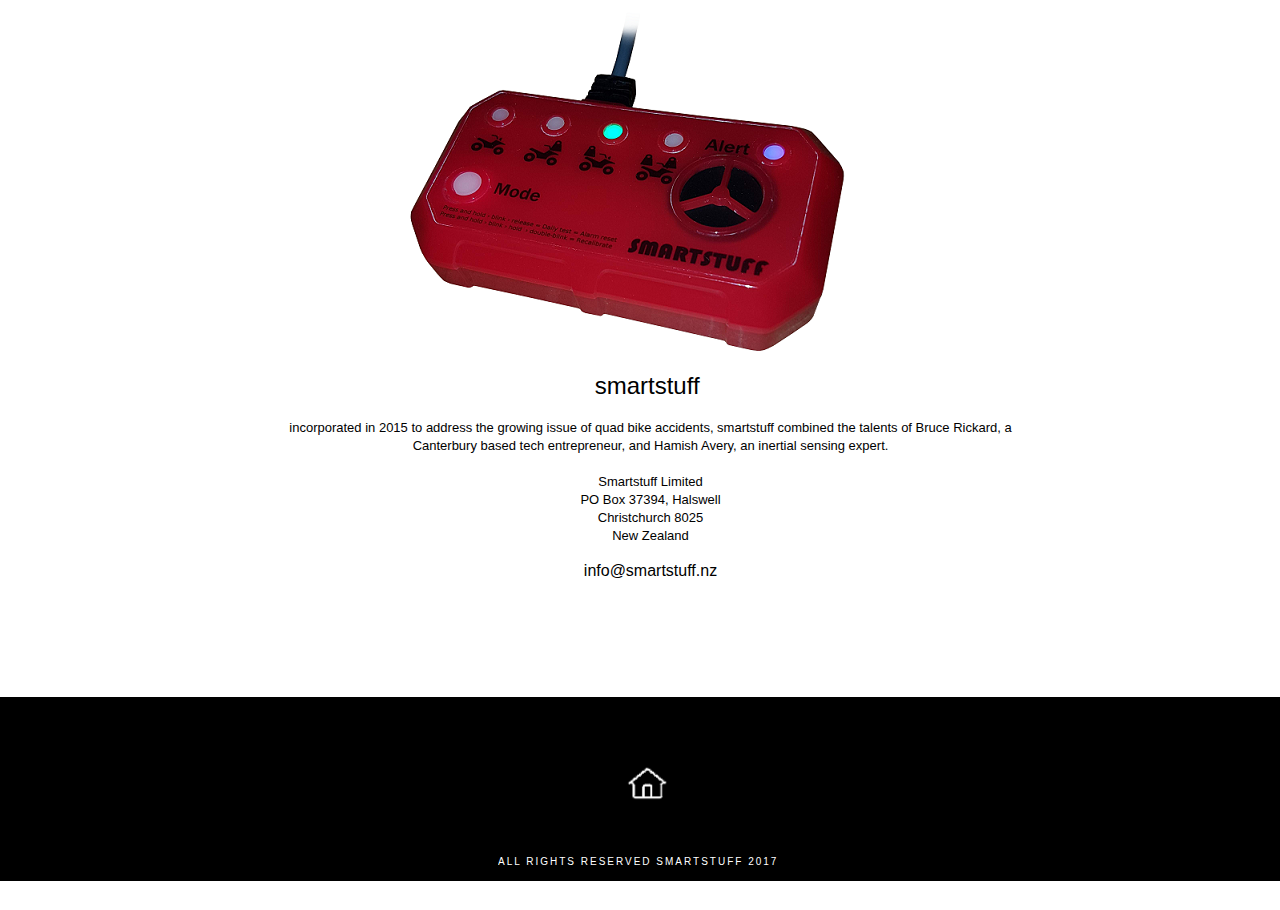
==== commit 6ae37d1d: "Create publish/index.html" ====
--- a/publish/index.html
+++ b/publish/index.html
@@ -40,6 +40,8 @@
 
     <meta name="viewport" content="width=device-width, initial-scale=1, maximum-scale=2.2" data-silex-viewport="">
     
+
+
 
 
 
@@ -133,12 +135,7 @@
             <div data-silex-type="text" class="editable-style silex-id-1501242486178-52 text-element" data-silex-id="silex-id-1501242486178-52" style="">
                 <div class="silex-element-content normal">
                     <div style="text-align: center;">
-                        <font size="5"><span style="font-family: verdana,sans-serif;">where to buy &nbsp;</span></font><br><span style="font-family: verdana,sans-serif;"></span><br><br>
-                        <font size="2"><span style="font-family: verdana,sans-serif;">smartstuff solely distributes through Whites Powersports Ltd. Whites Powersports is New Zealand's leading motorcycle parts, accessories and apparel distributor.</span><br><span style="font-family: verdana,sans-serif;"></span><br>
-                            <span style="font-family: verdana,sans-serif;">Whites Powersports</span><br><span style="font-family: verdana,sans-serif;">PO Box 10261, Te Rapa</span><br><span style="font-family: verdana,sans-serif;">Hamilton 3241</span><br>
-                            <span style="font-family: verdana,sans-serif;">New Zealand</span><br>
-                                <span style="font-family: verdana,sans-serif;">Fax: +64 7 849 6493</span>
-                        </font><br><span style="font-family: verdana,sans-serif;"></span><br><a href="//www.whitespowersports.com"><span style="font-family: verdana,sans-serif;">http://www.whitespowersports.com</span></a><br><span style="font-family: verdana,sans-serif;">&nbsp;<br></span>
+                        <span style="font-family: verdana,sans-serif;"><font size="5">smartstuff&nbsp; </font><br><br><font size="2">incorporated in 2015 to address the growing issue of quad bike accidents, smartstuff combined the talents of Bruce Rickard, a Canterbury based tech entrepreneur, and Hamish Avery, an inertial sensing expert.<br><br>Smartstuff Limited<br>PO Box 37394, Halswell<br>Christchurch 8025<br>New Zealand</font><br><br><a href="mailto:info@smartstuff.nz">info@smartstuff.nz</a><br></span>
                         <a href="mailto:info@smartstuff.nz"><span style="font-family: verdana,sans-serif;"></span></a>
                     </div>
                 </div>
@@ -170,4 +167,6 @@
 
 
 
+
+
 </body></html>